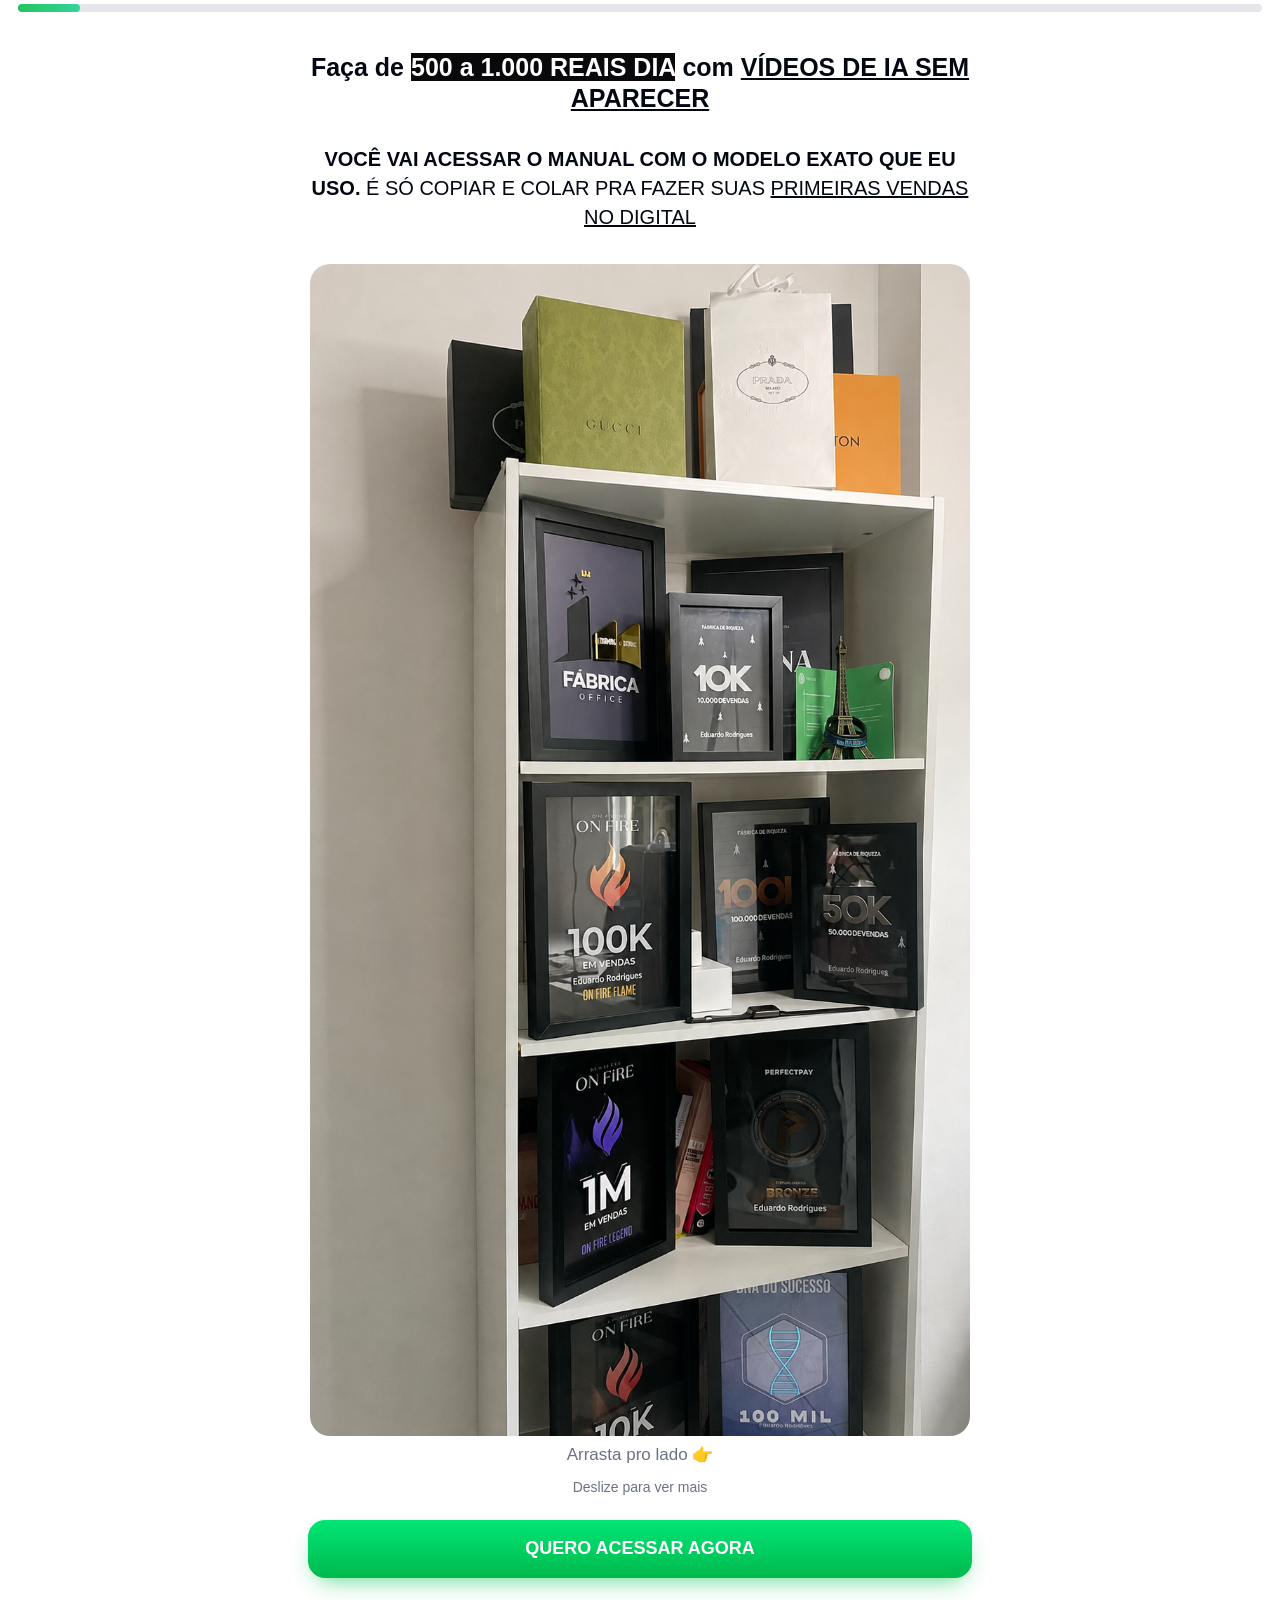
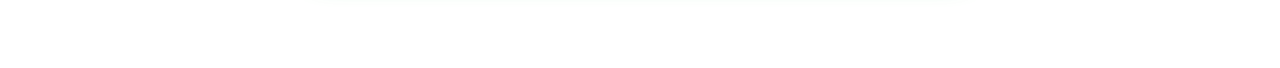
==== index.html @ 474e69fc "Corrige Meta Pixel" ====
<!doctype html>
<html lang="pt-BR">
<head>
  <meta charset="utf-8">
  <meta name="viewport" content="width=device-width,initial-scale=1,maximum-scale=1,viewport-fit=cover">
  <meta name="theme-color" content="#ffffff">
  <title>IA Influencer | Eduardo Rodrigues</title>
  <meta name="description" content="Faça de R$500 a R$1.000 por dia com vídeos de IA sem aparecer.">
  <style>@font-face{font-family:Inter;src:url("fonts/e4af272ccee01ff0-s.p.woff2") format("woff2");font-display:swap}
:root{--green:#16a34a;--dark:#09090b;--muted:#6b7280;--line:#e5e7eb;--red:#dc2626}
*{box-sizing:border-box}html{scroll-behavior:smooth}body{margin:0;background:#fff;color:#030712;font-family:Inter,Arial,sans-serif}.progress-shell{height:16px;padding:4px 18px;background:#fff;position:sticky;top:0;z-index:20}.progress-shell:before{content:"";position:absolute;left:18px;right:18px;top:4px;height:8px;border-radius:999px;background:#e5e7eb}.progress{position:relative;height:8px;border-radius:999px;background:linear-gradient(90deg,#22c55e,#34d399);transition:width .35s}.app{width:min(100%,700px);margin:auto;padding:28px 18px 90px}.step{display:flex;flex-direction:column;gap:22px;animation:enter .25s ease}@keyframes enter{from{opacity:.25;transform:translateY(7px)}to{opacity:1;transform:none}}h1,h2,h3,p{margin:0}h2{font-size:28px;line-height:1.2}h3{font-size:25px;line-height:1.25}p{font-size:20px;line-height:1.45}.ql-align-center{text-align:center}.layer-text{display:grid;gap:14px}.layer-text h2,.layer-text h3,.layer-text p{margin:8px 0}.media{display:block;max-width:100%;height:auto;margin:auto;border-radius:18px}.image-wrap{text-align:center}.carousel{display:flex;gap:14px;overflow-x:auto;scroll-snap-type:x mandatory;padding:2px 2px 12px;scrollbar-width:none}.carousel::-webkit-scrollbar{display:none}.slide{min-width:100%;scroll-snap-align:center;margin:0}.slide img{display:block;width:100%;height:auto;border-radius:20px}.slide figcaption{text-align:center;color:var(--muted);font-size:17px;margin-top:8px}.swipe{text-align:center;color:var(--muted);font-size:14px}.btn{border:0;border-radius:17px;min-height:58px;width:100%;padding:14px 18px;font-weight:800;font-size:18px;cursor:pointer;color:#fff;background:#111827;box-shadow:0 9px 22px -12px #111827;transition:transform .12s,opacity .2s}.btn:active{transform:scale(.985)}.btn-success,.btn-theme{background:linear-gradient(180deg,#00e676,#00b94d);box-shadow:0 10px 24px -10px rgba(0,200,83,.75)}.btn-danger{background:#dc2626}.btn:disabled{opacity:.45;cursor:not-allowed}.pulse{animation:pulse 1.6s infinite}@keyframes pulse{50%{transform:scale(1.025)}}.field{display:grid;gap:8px}.field label{font-size:18px;font-weight:750}.field input{height:62px;border:2px solid #d1d5db;border-radius:17px;padding:0 18px;font-size:18px;outline:0;width:100%}.field input:focus{border-color:#22c55e;box-shadow:0 0 0 4px #dcfce7}.validation{margin-top:-14px;color:#dc2626;font-size:14px;text-align:center}.options{display:grid;gap:12px}.option{width:100%;border:2px solid #e5e7eb;border-radius:17px;background:#fff;padding:17px;text-align:left;font-size:18px;line-height:1.35;cursor:pointer}.option:hover,.option:focus{border-color:#22c55e;background:#f0fdf4}.option .emoji{font-size:22px;margin-right:8px}.alert{border:1px solid #e5e7eb;border-radius:18px;padding:18px;background:#f9fafb;display:grid;gap:8px}.alert-dark{background:#111827;color:#fff;border-color:#111827}.alert-success{background:#f0fdf4;border-color:#86efac}.alert-danger{background:#fef2f2;border-color:#fecaca}.alert-warning{background:#fffbeb;border-color:#fde68a}.video-wrap video,.video-wrap iframe{display:block;width:100%!important;height:auto;aspect-ratio:9/16;border:0;border-radius:18px;background:#09090b}.price{border:2px solid #22c55e;border-radius:22px;padding:22px;text-align:center;background:#f0fdf4}.price.danger{border-color:#ef4444;background:#fef2f2}.price-title{font-size:20px}.price-value{font-size:42px;font-weight:900;margin:10px 0}.price-caption{color:var(--muted)}.metric{border:1px solid #e5e7eb;border-radius:18px;padding:18px}.metric-head{display:flex;justify-content:space-between;font-weight:750;margin-bottom:10px}.metric-track{height:12px;background:#e5e7eb;border-radius:99px;overflow:hidden}.metric-fill{height:100%;background:#22c55e;border-radius:99px}.arguments{display:grid;grid-template-columns:repeat(2,minmax(0,1fr));gap:12px}.argument{border:1px solid #e5e7eb;border-radius:18px;padding:14px;background:#fff}.argument h3{font-size:18px;margin-bottom:10px}.argument p{font-size:15px;margin:5px 0}.timer{position:sticky;top:16px;z-index:10;background:#111827;color:#fff;border-radius:16px;padding:12px;text-align:center;font-weight:750}.timer strong{display:block;font-size:28px;color:#facc15}.loading{text-align:center;padding:70px 10px}.spinner{width:58px;height:58px;border:6px solid #dcfce7;border-top-color:#22c55e;border-radius:50%;animation:spin .8s linear infinite;margin:0 auto 22px}@keyframes spin{to{transform:rotate(360deg)}}.chart{display:flex;align-items:end;justify-content:space-around;height:230px;border-left:2px solid #d1d5db;border-bottom:2px solid #d1d5db;padding:12px 10px 0;margin-bottom:25px}.bar-group{height:100%;display:flex;align-items:end;gap:5px;position:relative}.bar{width:28px;border-radius:7px 7px 0 0}.bar-label{position:absolute;bottom:-30px;left:50%;transform:translateX(-50%);white-space:nowrap;font-size:12px}.clear{height:4px}.gift-transparent{background:transparent!important}.error-box{padding:18px;border-radius:16px;background:#fef2f2;color:#991b1b;text-align:center}
@media(max-width:520px){.app{padding:24px 12px 72px}h2{font-size:24px}h3{font-size:22px}p{font-size:18px}.arguments{grid-template-columns:1fr}.btn{font-size:17px}.price-value{font-size:36px}}

/* Correções de fidelidade ao quiz-base */
.step[data-step="explicacao-detalhada"] .layer-text{text-align:center}
.step[data-step="explicacao-detalhada"] .layer-text p{margin:10px 0}
.step[data-step="expert"] .image-wrap img{width:min(95%,440px)!important;aspect-ratio:1;object-fit:cover;object-position:center 34%}
.step[data-step="validacao"] .image-wrap img,.step[data-step="prova-img"] .image-wrap img{border-radius:18px}

.chart-line{width:100%;margin:2px auto 6px}
.chart-line svg{display:block;width:100%;height:auto;overflow:visible}
.chart-line .grid-lines line{stroke:#d1d5db;stroke-width:1;stroke-dasharray:4 4}
.chart-line .axis-values text{fill:#4b5563;font-size:11px;font-weight:700}
.chart-line .chart-area{fill:url(#areaGreen)}
.chart-line .chart-path{fill:none;stroke:url(#lineProgress);stroke-width:4;stroke-linecap:round;stroke-linejoin:round;stroke-dasharray:500;stroke-dashoffset:500;animation:drawLine 1.2s ease forwards}
.chart-line .chart-point{opacity:0;animation:showPoint .25s ease forwards}
.chart-line .point-0{animation-delay:.35s}.chart-line .point-1{animation-delay:.75s}.chart-line .point-2{animation-delay:1.1s}
.chart-line text{font-family:Inter,Arial,sans-serif;font-size:11px}.chart-line .x-label{fill:#374151;font-size:12px;font-weight:800}
@keyframes drawLine{to{stroke-dashoffset:0}}@keyframes showPoint{to{opacity:1}}

.step[data-step="diagnostico"]>.alert-success:first-child{background:#16a34a;color:#030712;border-color:#16a34a;text-align:center}

.step[data-step="pv"]{display:grid;grid-template-columns:minmax(0,1fr) minmax(0,1fr);column-gap:12px;row-gap:22px}
.step[data-step="pv"]>*{grid-column:1/-1;min-width:0}
.step[data-step="pv"]>[data-layer-index="3"]{grid-column:1/-1;grid-template-columns:repeat(2,minmax(0,1fr))}
.step[data-step="pv"]>[data-layer-index="4"],.step[data-step="pv"]>[data-layer-index="6"]{grid-column:1}
.step[data-step="pv"]>[data-layer-index="5"],.step[data-step="pv"]>[data-layer-index="7"]{grid-column:2}
.step[data-step="pv"]>[data-layer-index="8"]{grid-column:1/-1;grid-template-columns:repeat(2,minmax(0,1fr))}
.step[data-step="pv"]>[data-layer-index="4"] img,.step[data-step="pv"]>[data-layer-index="5"] img{width:100%!important;aspect-ratio:1;object-fit:cover;object-position:center;border-radius:18px}
.step[data-step="pv"]>[data-layer-index="4"] img{object-position:center top}
.step[data-step="pv"] .arguments .argument{text-align:center}
.step[data-step="pv"]>[data-layer-index="3"] .argument{display:flex;align-items:center;justify-content:center;min-height:88px;padding:12px 8px}
.step[data-step="pv"]>[data-layer-index="3"] h3{font-size:17px;margin:0}
.step[data-step="pv"]>[data-layer-index="8"] .argument{padding:12px 8px}
.step[data-step="pv"]>[data-layer-index="8"] .argument p{font-size:14px}
.step[data-step="pv"] .timer{position:static;background:#fef2f2;color:#b91c1c;border:1px solid #fecaca;box-shadow:none;border-radius:14px;font-size:16px}
.step[data-step="pv"] .timer strong{display:inline;margin-left:5px;color:#b91c1c;font-size:16px}
.step[data-step="pv"] .metric{padding:12px 0;border:0;border-radius:0}
.step[data-step="pv"] .metric-fill{background:#22c55e}
.step[data-step="pv"]>[data-layer-index="6"] .metric-fill{background:#ef4444}

@media(max-width:520px){
  .step[data-step="pv"]{column-gap:10px}
  .step[data-step="pv"]>[data-layer-index="3"],.step[data-step="pv"]>[data-layer-index="8"]{grid-template-columns:repeat(2,minmax(0,1fr))}
}

/* Popup de upgrade exibido antes do checkout do plano básico. */
body.modal-open{overflow:hidden}
.upgrade-overlay{position:fixed;inset:0;z-index:1000;display:flex;align-items:center;justify-content:center;padding:18px;background:rgba(0,0,0,.58);backdrop-filter:blur(5px);animation:modalFade .18s ease-out}
.upgrade-modal{position:relative;width:min(100%,430px);max-height:calc(100dvh - 28px);overflow-y:auto;border:1px solid #e5e7eb;border-radius:20px;padding:14px 12px 13px;background:#fff;box-shadow:0 24px 70px rgba(0,0,0,.34);animation:modalUp .22s cubic-bezier(.22,.61,.36,1)}
.upgrade-close{position:absolute;right:8px;top:8px;width:27px;height:27px;border:0;border-radius:50%;background:#f3f4f6;color:#64748b;font-size:18px;line-height:1;cursor:pointer}
.upgrade-confetti{margin:0 0 3px;text-align:center;font-size:21px;line-height:1}
.upgrade-eyebrow{padding:0 28px;color:#111827;font-size:14px;font-weight:900;letter-spacing:0;text-align:center}.upgrade-eyebrow strong{color:#ca8a04}
.upgrade-modal h2{margin:4px auto 11px;max-width:390px;color:#374151;font-size:12px;line-height:1.25;text-align:center;font-weight:650;letter-spacing:0}.upgrade-modal h2 mark{padding:1px 4px;border-radius:3px;background:#fde68a;color:#92400e;font-weight:900}
.upgrade-offer{margin:0 0 12px;border:2px solid #22c55e;border-radius:12px;padding:9px 10px 8px;text-align:center;background:#fff}.upgrade-offer-badge{display:inline-block;margin:-1px 0 4px;padding:3px 10px;border-radius:999px;background:#22c55e;color:#fff;font-size:8px;font-weight:900;letter-spacing:.03em}.upgrade-offer-old{display:block;color:#6b7280;font-size:10px;text-decoration:line-through;text-decoration-thickness:1.5px}.upgrade-offer-price{display:block;margin-top:-1px;color:#00b94d;font-size:26px;font-weight:950;line-height:1.05}.upgrade-offer-caption{display:block;margin-top:3px;color:#6b7280;font-size:9px}
.upgrade-compare-title{margin:0 0 8px;color:#6b7280;font-size:8px;font-weight:900;letter-spacing:.08em;text-align:center}.upgrade-comparison{display:grid;grid-template-columns:1fr 1fr;gap:8px;margin-bottom:11px}.upgrade-plan{position:relative;border:1px solid #e5e7eb;border-radius:11px;padding:11px 8px 8px;background:#fafafa}.upgrade-plan.pro{border:2px solid #22c55e;background:#f0fdf4}.upgrade-plan-badge{position:absolute;left:50%;top:-8px;transform:translateX(-50%);width:max-content;padding:3px 8px;border-radius:999px;background:#16a34a;color:#fff;font-size:7px;font-weight:900}.upgrade-plan h3{margin:0 0 2px;font-size:10px;text-align:center}.upgrade-plan.pro h3{color:#16a34a}.upgrade-plan-price{margin:0 0 6px;color:#4b5563;font-size:10px;font-weight:800;text-align:center}.upgrade-plan.pro .upgrade-plan-price{color:#16a34a}.upgrade-plan ul{display:grid;gap:4px;margin:0;padding:0;list-style:none}.upgrade-plan li{display:flex;align-items:flex-start;gap:4px;color:#374151;font-size:8.5px;line-height:1.2}.upgrade-plan li span{flex:0 0 auto;font-weight:950}.upgrade-plan.basic li span{color:#dc2626}.upgrade-plan.pro li span{color:#16a34a}.upgrade-plan.basic li.muted{color:#9ca3af;text-decoration:line-through}
.upgrade-accept{width:100%;min-height:44px;margin-top:0;border:0;border-radius:9px;padding:10px;background:linear-gradient(180deg,#00df67,#00b94d);color:#fff;font-size:11px;font-weight:950;box-shadow:0 7px 16px rgba(0,185,77,.25);cursor:pointer;animation:pulse 1.6s infinite}.upgrade-caption{margin:5px 0 2px;color:#6b7280;font-size:8px;text-align:center}.upgrade-decline{display:block;margin:auto;border:0;background:transparent;color:#6b7280;font-size:9px;text-decoration:underline;text-underline-offset:2px;cursor:pointer}
@keyframes modalFade{from{opacity:0}to{opacity:1}}@keyframes modalUp{from{opacity:.4;transform:translateY(20px) scale(.99)}to{opacity:1;transform:none}}@media(max-width:460px){.upgrade-overlay{padding:12px}.upgrade-modal{width:min(100%,360px);padding:12px 10px}.upgrade-eyebrow{font-size:13px}.upgrade-offer-price{font-size:24px}.upgrade-plan li{font-size:8px}.upgrade-accept{font-size:10px}}
</style>
</head>
<body>
  <div class="progress-shell" aria-hidden="true"><div id="progress" class="progress"></div></div>
  <main id="app" class="app" aria-live="polite"></main>
  <script>window.QUIZ_DATA={"slug":"quiz-eduardo-rodrigues","steps":[{"id":"capa","name":"CAPA","layers":[{"kind":"text","html":"<h3 class=\"ql-align-center\"><strong>Faça de </strong><strong style=\"background-color:#09090b;color:#ffffff\">500 a 1.000 REAIS DIA</strong><strong> com <u>VÍDEOS DE IA SEM APARECER</u></strong></h3><p class=\"ql-align-center\"><strong>VOCÊ VAI ACESSAR O MANUAL COM O MODELO EXATO QUE EU USO.</strong> É SÓ COPIAR E COLAR PRA FAZER SUAS <u>PRIMEIRAS VENDAS NO DIGITAL</u></p>"},{"kind":"carousel","items":[{"src":"assets/carrossel-01.png","caption":"Arrasta pro lado 👉️"},{"src":"assets/carrossel-02.png","caption":"Arrasta pro lado 👉️"},{"src":"assets/carrossel-03.png","caption":"Arrasta pro lado 👉️"}]},{"kind":"button","label":"QUERO ACESSAR AGORA","style":"success","pulse":true,"destination":"next"}]},{"id":"captacao","name":"CAPTACAO","layers":[{"kind":"text","html":"<h3 class=\"ql-align-center\"><strong style=\"background-color:#facc15;color:#09090b\">MAS ANTES QUERO TE DAR UM PRESENTE! </strong>🎁</h3>"},{"kind":"text","html":"<p class=\"ql-align-center\"><strong>Se você quer receber o </strong><strong style=\"background-color:#facc15;color:#09090b\">PRESENTE SECRETO</strong><strong> no seu whatsapp, preencha os dados abaixo.</strong></p>"},{"kind":"text","html":"<p class=\"ql-align-center\"><strong style=\"color:#16a34a\">Preencha seu nome e um WhatsApp válido para resgatar o presente e continuar</strong></p>"},{"kind":"field","fieldKey":"name","fieldType":"name","title":"Seu nome","placeholder":"Digite seu nome","required":true},{"kind":"field","fieldKey":"whatsapp","fieldType":"phone","title":"Seu Whatsapp : (Exemplo : (DDD)99999-9999)","placeholder":"Seu número do WhatsApp","required":true},{"kind":"button","label":"RESGATAR PRESENTE","style":"success","pulse":true,"destination":"next"},{"kind":"image","src":"assets/presente-original.gif","widthPct":60,"align":"center","alt":"Presente","ratio":1}]},{"id":"p1","name":"PERGUNTA 1","layers":[{"kind":"text","html":"<h3 class=\"ql-align-center\"><strong>Você já ganhou dinheiro no digital?</strong></h3>"},{"kind":"options","columns":1,"stackText":true,"options":[{"id":"a","emoji":"💰","label":"Sim, já tive alguns resultados"},{"id":"b","emoji":"😓","label":"Já tentei, mas nunca consegui vender"},{"id":"c","emoji":"🆕","label":"Nunca tentei"},{"id":"d","emoji":"📚","label":"Já comprei cursos, mas nunca coloquei em prática"}]}]},{"id":"prova-natacha","name":"PROVA SOCIAL","layers":[{"kind":"text","html":"<p>💬 O modelo de vídeo com IA que você vai <strong>COPIAR E COLAR</strong> é o mesmo que eu uso todos os dias para <strong>FATURAR NO DIGITAL</strong>.</p><p>Ele já ajudou pessoas comuns a buscar a primeira venda sem precisar aparecer.</p><p>📲 Veja abaixo vendas reais acontecendo com uma estrutura simples e replicável.</p>"},{"kind":"image","src":"assets/prova-natacha.jpg","widthPct":95,"align":"center","alt":"Depoimento de Natacha sobre sua primeira venda","ratio":0.4609375},{"kind":"button","label":"Continuar","style":"theme","pulse":true,"destination":"next"}]},{"id":"p2","name":"PERGUNTA 2","layers":[{"kind":"text","html":"<h3 class=\"ql-align-center\"><strong>Quanto tempo por dia você teria para aplicar um modelo simples com vídeos de IA?</strong></h3><p class=\"ql-align-center\">Não existe resposta certa ou errada. Essa pergunta é só pra personalizar sua experiência.</p>"},{"kind":"options","columns":1,"stackText":true,"options":[{"id":"a","emoji":"⏱️","label":"Menos de 30 minutos"},{"id":"b","emoji":"🕒","label":"De 30 a 60 minutos"},{"id":"c","emoji":"📅","label":"Tenho tempo, só preciso de algo que funcione"},{"id":"d","emoji":"🤔","label":"Depende, mas se for simples eu dou um jeito"}]}]},{"id":"pon","name":"PON","layers":[{"kind":"text","html":"<h2 class=\"ql-align-center\">Você não precisa de horas livres nem de experiência.</h2><p class=\"ql-align-center\">O modelo foi pensado para caber na sua rotina, usando vídeos simples de IA, fáceis de replicar.</p><p class=\"ql-align-center\"><strong>Abaixo estão alguns exemplos reais de vídeos criados com esse método, sem aparecer.</strong></p>"},{"kind":"video","embed":"<video controls playsinline preload=\"metadata\" aria-label=\"Exemplo de vídeo com IA 1\" style=\"display:block;width:100%;height:auto;aspect-ratio:9/16;object-fit:cover;border-radius:16px;background:#09090b\"><source src=\"https://6a7ebb2d83eeeec977fc3d18--brontes.netlify.app/videos/vsl-01.mp4\" type=\"video/mp4\">Seu navegador não consegue reproduzir este vídeo.</video>","ratio":0.5625},{"kind":"video","embed":"<video controls playsinline preload=\"metadata\" aria-label=\"Exemplo de vídeo com IA 2\" style=\"display:block;width:100%;height:auto;aspect-ratio:9/16;object-fit:cover;border-radius:16px;background:#09090b\"><source src=\"assets/vsl-run.mp4\" type=\"video/mp4\">Seu navegador não consegue reproduzir este vídeo.</video>","ratio":0.5625},{"kind":"video","embed":"<video controls playsinline preload=\"metadata\" aria-label=\"Exemplo de vídeo com IA 3\" style=\"display:block;width:100%;height:auto;aspect-ratio:9/16;object-fit:cover;border-radius:16px;background:#09090b\"><source src=\"https://6a7ebb2d83eeeec977fc3d18--brontes.netlify.app/videos/vsl-03.mp4\" type=\"video/mp4\">Seu navegador não consegue reproduzir este vídeo.</video>","ratio":0.5625},{"kind":"button","label":"QUERO APRENDER ISSO","style":"theme","pulse":true,"destination":"next"}]},{"id":"p3","name":"PERGUNTA 3","layers":[{"kind":"text","html":"<h3 class=\"ql-align-center\"><strong>Você sabe usar IA pra ganhar dinheiro?</strong></h3>"},{"kind":"options","columns":1,"stackText":true,"options":[{"id":"a","emoji":"🆕","label":"Não sei nada, mas quero aprender o que funciona"},{"id":"b","emoji":"🛠️","label":"Já usei algumas ferramentas, mas nunca ganhei dinheiro com isso"},{"id":"c","emoji":"🤷","label":"Tenho alguma noção, mas não sei aplicar de verdade"},{"id":"d","emoji":"💰","label":"Sim, já uso IA pra gerar renda"}]}]},{"id":"expert","name":"EXPERT","layers":[{"kind":"image","src":"assets/eduardo-expert.jpg","widthPct":95,"align":"center","alt":"Eduardo Rodrigues, dono do Brontes Studio","ratio":0.5716145833},{"kind":"text","html":"<h3 class=\"ql-align-center\"><strong>Quem vai te guiar</strong></h3><p>Eduardo Rodrigues começou como ajudante de pedreiro, vivendo uma rotina pesada e com poucas perspectivas de mudança.</p><p>Em vez de aceitar que aquele seria o limite da sua história, decidiu aprender vendas, marketing e Inteligência Artificial e aplicou cada etapa no próprio negócio.</p><p>Em apenas nove meses, saiu do canteiro de obras para construir uma operação com mais de <strong>7 dígitos em vendas mensais</strong>.</p><p>Hoje, Eduardo é dono do <strong>Brontes Studio</strong> e transforma o que aprendeu em métodos simples para quem quer vender no digital sem depender de exposição ou de estruturas complicadas.</p><p>Se você sente que está começando de baixo, essa trajetória prova que o ponto de partida não define onde você pode chegar.</p><h3 class=\"ql-align-center\"><strong>Eduardo Rodrigues,</strong></h3><h3 class=\"ql-align-center\"><strong>Dono do Brontes Studio e criador do Manual da I.A. Influencer</strong></h3>"},{"kind":"button","label":"Continuar","style":"theme","pulse":true,"destination":"next"}]},{"id":"p4","name":"PERGUNTA 4","layers":[{"kind":"text","html":"<h3 class=\"ql-align-center\"><strong>Você se sente pronto(a) pra aplicar um modelo simples de vídeo com inteligência artificial e começar a ganhar com isso ainda essa semana?</strong></h3><p class=\"ql-align-center\">(é só copiar e colar o que eu já uso)</p>"},{"kind":"options","columns":1,"stackText":true,"options":[{"id":"a","emoji":"🚀","label":"Sim! Tô pronto(a) pra aplicar e ganhar com isso"},{"id":"b","emoji":"🧠","label":"Ainda tô entendendo… mas tô gostando da ideia"}]}]},{"id":"explicacao","name":"EXPLICACAO","layers":[{"kind":"text","html":"<h3 class=\"ql-align-center\"><strong>Como você vai ganhar dinheiro com vídeos de Inteligência Artificial</strong></h3><p>📹 Você vai aprender a aplicar o mesmo modelo de vídeo com inteligência artificial que eu uso todos os dias pra gerar vendas no automático, sem precisar aparecer.</p><p>💡 É simples: você copia o que já está funcionando, cria vídeos realistas com IA (mesmo sem experiência ou edição) e publica em canais que já geram vendas todos os dias.</p><p>🛍️ E não precisa se preocupar com o que vender. Eu vou te mostrar como encontrar os produtos certos, já testados e validados, mesmo que você esteja começando do zero.</p><p>🚀 Esse modelo serve pra vender qualquer tipo de produto. Pode ser físico, digital, como afiliado, produtor ou outras estratégias. O importante é que os vídeos com inteligência artificial fazem o trabalho por você, chamam atenção, geram desejo e vendem.</p><p class=\"ql-align-center\"><strong>✅ Tudo é feito pra ser simples, direto e prático. Você só precisa seguir o passo a passo, copiar e colar.</strong></p>"},{"kind":"button","label":"Continuar","style":"theme","pulse":true,"destination":"next"}]},{"id":"p5","name":"PERGUNTA 5","layers":[{"kind":"text","html":"<h3 class=\"ql-align-center\"><strong>O que você achou da ideia de usar vídeos com inteligência artificial pra vender no automático, sem aparecer?</strong></h3>"},{"kind":"options","columns":1,"stackText":true,"options":[{"id":"a","emoji":"💡","label":"Nunca tinha pensado nisso, mas achei incrível"},{"id":"b","emoji":"👀","label":"Já vi algo parecido, mas nunca testei"},{"id":"c","emoji":"👍","label":"Curti a ideia, parece simples de aplicar"},{"id":"d","emoji":"🤔","label":"Ainda tenho dúvidas, mas tô achando interessante"}]}]},{"id":"explicacao-detalhada","name":"EXPLICACAO DETALHADA","layers":[{"kind":"text","html":"<h3 class=\"ql-align-center\">Por que vídeos com Inteligência Artificial funcionam melhor?</h3><p class=\"ql-align-center\">Você pode até tentar outros caminhos no digital…</p><p class=\"ql-align-center\">mas se busca um método simples, prático e que funcione de verdade, vídeos com Inteligência Artificial resolvem problemas que travam a maioria das pessoas.</p><p>Veja os principais:</p><p><strong style=\"color:#dc2626\"><s>🎭 Ter que aparecer o tempo todo</s></strong></p><p>Muita gente trava só de pensar em gravar vídeo, mostrar o rosto ou manter constância no Instagram.</p><p>Com vídeos de IA, você elimina essa pressão. A presença acontece sem exposição, sem câmera e sem depender da sua disposição diária.</p><p><strong style=\"color:#dc2626\"><s>🎨 Falta de criatividade para criar anúncios</s></strong></p><p>Um dos maiores bloqueios é não saber o que postar ou como montar um criativo que venda.</p><p>Aqui você usa modelos prontos de vídeos com IA, já pensados para chamar atenção e converter, sem precisar \"ter ideias\".</p><p><strong style=\"color:#dc2626\"><s>⏱️ Perder tempo criando conteúdo que não vende</s></strong></p><p>A maioria passa horas criando conteúdo genérico e não vê resultado.</p><p>O método foca em vídeos rápidos, objetivos e visuais, feitos para vender e não para encher o feed.</p><p><strong style=\"color:#dc2626\"><s>📉 Gastar dinheiro em tráfego sem retorno</s></strong></p><p>Rodar anúncios sem um criativo forte é queimar orçamento.</p><p>Com vídeos de IA estruturados para conversão, você consegue validar campanhas mesmo com pouco investimento.</p>"},{"kind":"button","label":"Continuar","style":"success","pulse":true,"destination":"next"}]},{"id":"validacao","name":"VALIDACAO DO METODO","layers":[{"kind":"text","html":"<h3 class=\"ql-align-center\">🎯 Pra começar a faturar com vídeos de Inteligência Artificial, você só precisa de 3 coisas:</h3><p><strong>1 – Vídeo com Inteligência Artificial que chama atenção</strong></p><p>Você aprende a criar vídeos realistas e profissionais sem aparecer, em poucos minutos, mesmo sem experiência. O vídeo faz o trabalho por você.</p><p><strong>2 – Algo pra vender (e eu te ajudo nisso)</strong></p><p>Você pode vender qualquer coisa: produto físico, digital, como afiliado, produtor ou até serviço. O que importa é que o vídeo com IA vai atrair e convencer as pessoas a comprar.</p><p><strong>3 – Roteiro prático com copy que vende</strong></p><p>Você só copia e cola o modelo que já uso nos meus próprios vídeos. A IA transforma esse texto em um criativo vendedor. Simples e direto.</p><p>📌 É exatamente com isso que pessoas comuns estão fazendo suas primeiras vendas em menos de 7 dias, sem aparecer, sem gravar e sem complicação.</p>"},{"kind":"button","label":"É ISSO QUE EU QUERO 🚀","style":"success","pulse":true,"destination":"next"},{"kind":"image","src":"assets/resultado-marcos.jpg","widthPct":95,"align":"center","alt":"Resultado de Marcos com apoio de Eduardo e Ana","ratio":0.5605}]},{"id":"prova-img","name":"PROVA SOCIAL IMG","layers":[{"kind":"text","html":"<h3 class=\"ql-align-center\">🧠 Você pode estar pensando...</h3><p><strong>\"Será que isso funciona mesmo ou é só mais uma promessa da internet?\"</strong></p><p>E eu entendo essa dúvida. O que você precisa saber é:</p><p><strong>Eu vivo do que ensino e é exatamente com esse modelo de vídeos com inteligência artificial que faço de R$500 a R$1.000 por dia.</strong></p><p>Dá só uma olhada no resultado de apenas <strong>1 dia</strong>, usando o mesmo modelo que você está prestes a copiar:</p>"},{"kind":"image","src":"assets/prova-vendas-eduardo.jpg","widthPct":95,"align":"center","alt":"Resultado real de vendas de Eduardo","ratio":0.5996},{"kind":"image","src":"assets/resultado-utmify.jpg","widthPct":95,"align":"center","alt":"Painel UTMify com faturamento","ratio":0.5709},{"kind":"alert","style":"light","html":"<p class=\"ql-align-center\">💡 E o melhor: <strong>sem gravar, sem editar, sem aparecer.</strong></p><p class=\"ql-align-center\">Só criando vídeos com inteligência artificial e usando a estrutura certa.</p>"},{"kind":"button","label":"Continuar","style":"success","pulse":true,"destination":"next"}]},{"id":"prova-videos","name":"PROVA SOCIAL VIDEOS","layers":[{"kind":"text","html":"<p class=\"ql-align-center\"><strong>Se liga nesses depoimentos…</strong></p><p class=\"ql-align-center\">Com o manual pronto e o modelo de vídeo com inteligência artificial na sua mão, vai ser quase impossível você não me mandar um print de venda <strong>ainda essa semana</strong>.</p>"},{"kind":"text","html":"<h3 class=\"ql-align-center\"><span style=\"color:#16a34a\">R$1.291,45 em 24h, </span><strong style=\"color:#16a34a\">sem aparecer e sem inventar moda</strong><span style=\"color:#16a34a\">.</span></h3>"},{"kind":"video","embed":"<video controls playsinline preload=\"metadata\" aria-label=\"Depoimento de aluno 1\" style=\"display:block;width:100%;height:auto;aspect-ratio:9/16;object-fit:cover;border-radius:16px;background:#09090b\"><source src=\"https://6a7ebb2d83eeeec977fc3d18--brontes.netlify.app/videos/depoimento-01.mp4\" type=\"video/mp4\">Seu navegador não consegue reproduzir este vídeo.</video>","ratio":0.5625},{"kind":"text","html":"<h3 class=\"ql-align-center\"><strong style=\"color:#16a34a\">Em 1 dia: 7 vendas. +R$500.</strong></h3>"},{"kind":"video","embed":"<video controls playsinline preload=\"metadata\" aria-label=\"Depoimento de aluno 2\" style=\"display:block;width:100%;height:auto;aspect-ratio:9/16;object-fit:cover;border-radius:16px;background:#09090b\"><source src=\"https://6a7ebb2d83eeeec977fc3d18--brontes.netlify.app/videos/depoimento-02.mp4\" type=\"video/mp4\">Seu navegador não consegue reproduzir este vídeo.</video>","ratio":0.5625},{"kind":"text","html":"<h3 class=\"ql-align-center\"><span style=\"color:#16a34a\">Depois que entendeu como o jogo funciona, um aluno meu bateu </span><strong style=\"color:#16a34a\">R$10.000 em um MÊS</strong><span style=\"color:#16a34a\">.</span></h3>"},{"kind":"video","embed":"<video controls playsinline preload=\"metadata\" aria-label=\"Depoimento de aluno 3\" style=\"display:block;width:100%;height:auto;aspect-ratio:9/16;object-fit:cover;border-radius:16px;background:#09090b\"><source src=\"https://6a7ebb2d83eeeec977fc3d18--brontes.netlify.app/videos/depoimento-03.mp4\" type=\"video/mp4\">Seu navegador não consegue reproduzir este vídeo.</video>","ratio":0.5625},{"kind":"text","html":"<p class=\"ql-align-center\"><strong>Clique no botão abaixo, seu acesso será liberado 👇</strong></p>"},{"kind":"button","label":"Continuar","style":"success","pulse":true,"destination":"next"}]},{"id":"acordo","name":"ACORDO EMOCIONAL","layers":[{"kind":"text","html":"<h2>Ninguém nunca te deu isso de mão beijada…</h2><p>Mas eu vou te entregar <strong>pronto pra copiar, colar e vender com IA.</strong></p><p>Você vai receber:</p><p>✅ Manual com o exato modelo de vídeo com inteligência artificial que uso todos os dias pra faturar no digital</p><p>✅ Estrutura validada pra transformar vídeo em venda sem aparecer</p><p>✅ Ferramentas gratuitas e ilimitadas pra criar vídeos ultra realistas</p><p>✅ Seu próprio clone digital, pronto pra gravar pra você</p><p>✅ Estratégia pronta pra você fazer sua primeira venda em até 7 dias</p><p>E o melhor: <strong>sem precisar ter produto, aparecer ou saber vender.</strong></p><p class=\"ql-align-center\">É só seguir o passo a passo, apertar play e deixar a IA trabalhar pra você.</p>"},{"kind":"alert","style":"warning","html":"<p class=\"ql-align-center\"><strong><u>Mas aqui vai uma condição...</u></strong></p><p class=\"ql-align-center\">Se eu estou me comprometendo a te entregar tudo isso de mão beijada...</p><p class=\"ql-align-center\"><strong>Você se compromete a aplicar hoje?</strong></p>"},{"kind":"text","html":"<p class=\"ql-align-center\"><strong>Me responde com sinceridade: você faria esse acordo?</strong></p>"},{"kind":"options","columns":1,"stackText":true,"options":[{"id":"a","emoji":"✅","label":"Sim! Um acordo muito bom!"},{"id":"b","emoji":"🚀","label":"Lógico! Preciso disso agora"}]}]},{"id":"loading","name":"CARREGANDO","layers":[{"kind":"loading","title":"Carregando...","description":"Gerando seu manual com o modelo de vídeo em IA pronto para copiar e começar a vender ainda hoje","durationMs":2500}]},{"id":"diagnostico","name":"DIAGNOSTICO","layers":[{"kind":"alert","style":"success","contrast":true,"html":"<h3 class=\"ql-align-center\">🟢 <strong>Seu Manual da IA Influencer está pronto!</strong></h3>"},{"kind":"text","html":"<p class=\"ql-align-center\"><strong>Veja o caminho que você pode seguir a partir de hoje:</strong></p>"},{"kind":"chart","widthPct":100,"xAxis":["HOJE","7 DIAS","30 DIAS"],"datasets":[{"label":"Você","color":"#22c55e","gradient":true,"points":[{"label":"Hoje","value":5,"tooltip":"Hoje · R$ 0","featured":true},{"label":"7 dias","value":35,"tooltip":"R$ 1.000","featured":true},{"label":"30 dias","value":95,"tooltip":"R$ 5.000","featured":true}]},{"label":"Média","color":"#71717a","points":[{"label":"Hoje","value":5},{"label":"Concorrente","value":50,"tooltip":"Concorrente"},{"label":"—","value":70}]}]},{"kind":"alert","style":"warning","html":"<p class=\"ql-align-center\"><strong>Você só precisa copiar, colar e ativar o mesmo modelo que já me gera de R$500 a R$1000 por dia, sem aparecer, sem criar conteúdo e sem gastar rios com tráfego.</strong></p>"},{"kind":"text","html":"<h3 class=\"ql-align-center\">E por que isso funciona até pra quem nunca vendeu nada:</h3>"},{"kind":"clear"},{"kind":"text","html":"<h3 class=\"ql-align-center\"><strong>✅ Tudo no automático.</strong></h3><p class=\"ql-align-center\">Você segue o passo a passo e deixa a Inteligência Artificial trabalhar por você</p>"},{"kind":"clear"},{"kind":"text","html":"<h3 class=\"ql-align-center\"><strong>🧠 Estratégia validada.</strong></h3><p class=\"ql-align-center\">Já me gera resultados diários e também funciona pra quem aplicou exatamente como ensino</p>"},{"kind":"clear"},{"kind":"text","html":"<h3 class=\"ql-align-center\"><strong>🎯 Resultados reais.</strong></h3><p class=\"ql-align-center\">Mesmo sem experiência, sem aparecer e sem investir pesado</p>"},{"kind":"clear"},{"kind":"alert","style":"warning","html":"<p class=\"ql-align-center\"><strong>🚫 Nada de enrolação, fórmulas mágicas ou truques escondidos</strong></p>"},{"kind":"clear"},{"kind":"text","html":"<h3 class=\"ql-align-center\"><strong>📎 É só copiar, colar e publicar.</strong></h3><p class=\"ql-align-center\">Mesmo que você não entenda nada de IA, copy ou tráfego</p>"},{"kind":"clear"},{"kind":"text","html":"<p class=\"ql-align-center\"><strong>⚡ Feito pra quem quer <u>praticidade</u>, <u>agilidade</u> e <u>resultado</u> </strong><strong style=\"background-color:#facc15\">sem complicação</strong></p>"},{"kind":"text","html":"<p class=\"ql-align-center\"><u>Você está a poucos cliques de colocar sua renda pra trabalhar com vídeos de Inteligência Artificial.</u></p>"},{"kind":"button","label":"QUERO COMEÇAR AGORA","style":"success","pulse":true,"destination":"next"}]},{"id":"garantia","name":"GARANTIA","layers":[{"kind":"metric","icon":"heart","label":"Nível de Comprometimento","percent":100,"color":"theme"},{"kind":"text","html":"<h3 class=\"ql-align-center\"><strong style=\"color:#16a34a\">Faça sua PRIMEIRA VENDA nos próximos <u>7 DIAS</u> ou eu devolvo seu dinheiro.</strong></h3><p>Você só precisa <strong>copiar e colar</strong> exatamente o modelo que eu uso todos os dias.</p><p>Se aplicar tudo certinho e mesmo assim <u>não vender nada,</u> <strong style=\"color:#16a34a\">eu te devolvo cada centavo.</strong></p>"},{"kind":"button","label":"QUERO GARANTIR AGORA","style":"success","pulse":"strong","destination":"next"}]},{"id":"pv","name":"PV","layers":[{"kind":"timer","label":"Oferta Expira nos Próximos:","seconds":600,"style":"danger"},{"kind":"text","html":"<h3 class=\"ql-align-center\"><strong>Copie e Cole o Modelo de Vídeos com IA que Eu Utilizo para Fazer de R$500 a R$1.000 </strong><strong style=\"color:#ffffff;background-color:#09090b\">TODOS OS DIAS</strong></h3>"},{"kind":"text","html":"<p class=\"ql-align-center\">Faça sua primeira <strong style=\"color:#16a34a\">VENDA</strong> nos próximos <strong><u>7 DIAS</u></strong> ou eu devolvo seu dinheiro</p>"},{"kind":"arguments","columns":2,"items":[{"title":"Sem Manual da IA Influencer"},{"title":"Com Manual da IA Influencer"}]},{"kind":"image","src":"assets/antes.jpg","widthPct":100,"align":"center","alt":"Eduardo antes","ratio":1},{"kind":"image","src":"assets/eduardo-expert.jpg","widthPct":100,"align":"center","alt":"Eduardo depois","ratio":1},{"kind":"metric","icon":"money","label":"Antes","percent":10,"color":"red"},{"kind":"metric","icon":"money","label":"Depois","percent":100,"color":"theme"},{"kind":"arguments","columns":2,"items":[{"title":"😩 Antes","text":"<p style=\"color:#dc2626\"><strong>😩 Vida travada</strong></p><p style=\"color:#dc2626\"><strong>⏰ Tempo escasso</strong></p><p style=\"color:#dc2626\"><strong>🧱 Esforço inútil</strong></p><p style=\"color:#dc2626\"><strong>🕹️ Falta de controle</strong></p><p style=\"color:#dc2626\"><strong>🚫 Sem liberdade</strong></p><p style=\"color:#dc2626\"><strong>😴 Cansaço constante</strong></p><p style=\"color:#dc2626\"><strong>😨 Medo diário</strong></p><p style=\"color:#dc2626\"><strong>🛑 Estagnação total</strong></p><p style=\"color:#dc2626\"><strong>👀 Inveja silenciosa</strong></p><p style=\"color:#dc2626\"><strong>🔁 Rotina pesada</strong></p><p style=\"color:#dc2626\"><strong>💸 Falta de dinheiro</strong></p><p style=\"color:#dc2626\"><strong>🙅 Zero autonomia</strong></p><p style=\"color:#dc2626\"><strong>❓ Sem direção</strong></p><p style=\"color:#dc2626\"><strong>🧠 Crença limitante</strong></p>"},{"title":"🚀 Depois","text":"<p style=\"color:#16a34a\"><strong>🚀 Liberdade real</strong></p><p style=\"color:#16a34a\"><strong>🕒 Tempo livre</strong></p><p style=\"color:#16a34a\"><strong>💰 Ganhos diários</strong></p><p style=\"color:#16a34a\"><strong>🗽 Autonomia total</strong></p><p style=\"color:#16a34a\"><strong>🧭 Decisões próprias</strong></p><p style=\"color:#16a34a\"><strong>🤖 Renda automática</strong></p><p style=\"color:#16a34a\"><strong>😌 Tranquilidade financeira</strong></p><p style=\"color:#16a34a\"><strong>📘 Método certo</strong></p><p style=\"color:#16a34a\"><strong>🔥 Orgulho pessoal</strong></p><p style=\"color:#16a34a\"><strong>🌟 Inspiração verdadeira</strong></p><p style=\"color:#16a34a\"><strong>✈️ Viagens possíveis</strong></p><p style=\"color:#16a34a\"><strong>⚖️ Equilíbrio diário</strong></p><p style=\"color:#16a34a\"><strong>📈 Crescimento constante</strong></p><p style=\"color:#16a34a\"><strong>✅ Primeira venda</strong></p><p style=\"color:#16a34a\"><strong>🌅 Vida nova</strong></p>"}]},{"kind":"clear"},{"kind":"text","html":"<h3 class=\"ql-align-center\"><strong>No tempo de um episódio de uma </strong><strong style=\"color:#dc2626\">série</strong><strong>, você pode…</strong></h3>"},{"kind":"alert","style":"success","html":"<p><strong style=\"background-color:#09090b;color:#ffffff\">Copiar e colar o meu modelo</strong> que me faz de <strong style=\"color:#ffffff;background-color:#09090b\">R$500 a R$1000 por dia</strong> com vídeos de IA.</p><p><br></p><p>Começar <strong style=\"color:#ffffff;background-color:#09090b\">sem aparecer</strong>, <strong style=\"color:#ffffff;background-color:#09090b\">sem estoque</strong> e <strong style=\"color:#ffffff;background-color:#09090b\">sem criar conteúdo</strong></p><p><br></p><p>Ter acesso imediato ao <strong style=\"color:#ffffff;background-color:#09090b\">manual completo</strong>, com tudo pronto para aplicar mesmo se você nunca vendeu no digital</p><p><br></p><p>Sentir <strong style=\"color:#ffffff;background-color:#09090b\">o gostinho da sua primeira venda</strong> online — com o celular na mão e sem complicações.</p>"},{"kind":"text","html":"<h3 class=\"ql-align-center\"><strong style=\"color:#16a34a\">Escolha até onde você quer levar sua IA Influencer:</strong></h3>"},{"kind":"alert","style":"warning","contrast":true,"html":"<p><strong>IA INFLUENCER — R$9,90</strong></p><p>Aprenda de verdade a construir uma personagem, definir identidade e produzir os primeiros vídeos com Inteligência Artificial.</p><p><br></p><p><strong>IA INFLUENCER PRO — R$19,90</strong></p><p>Construa a personagem, produza conteúdo e transforme a influencer em um ativo comercial — do zero à monetização.</p>"},{"kind":"alert","style":"light","html":"<h3 class=\"ql-align-center\"><strong>Quer ganhar velocidade depois?</strong></h3><p>Você também poderá adicionar separadamente os materiais que fazem o trabalho repetitivo por você:</p><p>⚡ 120 IAvatares prontos para adaptar</p><p>⚡ Biblioteca de 60 estruturas e criativos</p><p>⚡ Esteira + calendário de conteúdo por 30 dias</p><p><small>Os order bumps são opcionais e não estão incluídos nos planos abaixo.</small></p>"},{"kind":"clear"},{"kind":"text","html":"<p class=\"ql-align-center\"><strong style=\"color:#ffffff;background-color:#09090b\">ESCOLHA SEU PLANO:</strong></p>"},{"kind":"price","style":"success","titleHtml":"<p><strong>IA INFLUENCER </strong><strong style=\"color:#facc15;background-color:#16a34a\">PRO</strong></p><p><strong>⭐ RECOMENDADO</strong></p>","before":"Pagamento único","value":"R$ 19,90","after":"acesso imediato","destinationUrl":"https://pay.hotmart.com/U107180059P?checkoutMode=10","checkoutRole":"pro"},{"kind":"alert","style":"light","html":"<p><strong>✅ Tudo do Manual IA Influencer</strong></p><p><strong>✅ Método Pinterest para criar personagens originais</strong></p><p><strong>✅ Personalidade, voz, estilo e universo completos</strong></p><p><strong>✅ Rotina da personagem para Stories e Reels</strong></p><p><strong>✅ Consistência visual, sonora e continuidade entre takes</strong></p><p><strong>✅ Vídeos virais, copywriting e conteúdo multiplataforma</strong></p><p><strong>✅ Monetização orgânica e com tráfego pago</strong></p><p><strong>✅ Afiliados, infoprodutos, dropshipping e TikTok Shop</strong></p><p><strong>✅ ChatGPT, Flow, Omni Flash e stack de ferramentas</strong></p><p><strong>✅ Sistema completo: personagem → conteúdo → oferta → monetização</strong></p>"},{"kind":"button","label":"QUERO O IA INFLUENCER PRO","style":"theme","pulse":true,"destination":{"url":"https://pay.hotmart.com/U107180059P?checkoutMode=10"},"checkoutRole":"pro"},{"kind":"clear"},{"kind":"price","style":"danger","titleHtml":"<p><strong style=\"color:#dc2626\">IA INFLUENCER — BÁSICO</strong></p>","before":"Pagamento único","value":"R$ 9,90","after":"acesso imediato","destinationUrl":"https://pay.hotmart.com/T107178486A?checkoutMode=10","checkoutRole":"basico"},{"kind":"alert","style":"light","html":"<p><strong>✅ Manual IA Influencer</strong></p><p><strong>✅ Construção visual da personagem</strong></p><p><strong>✅ Identidade, voz e presença</strong></p><p><strong>✅ Prompts e formatos essenciais</strong></p><p><strong>✅ Primeiros vídeos com IA</strong></p><p style=\"color:#6b7280\"><strong><s>❌ Método Pinterest</s></strong></p><p style=\"color:#6b7280\"><strong><s>❌ Universo e rotina da personagem</s></strong></p><p style=\"color:#6b7280\"><strong><s>❌ Sistema de consistência entre vídeos</s></strong></p><p style=\"color:#6b7280\"><strong><s>❌ Engenharia viral e copywriting</s></strong></p><p style=\"color:#6b7280\"><strong><s>❌ Conteúdo para Reels, TikTok e Shorts</s></strong></p><p style=\"color:#6b7280\"><strong><s>❌ Monetização orgânica e paga</s></strong></p><p style=\"color:#6b7280\"><strong><s>❌ Sistema completo de produção e execução</s></strong></p>"},{"kind":"button","label":"QUERO SOMENTE O BÁSICO","style":"danger","destination":{"url":"https://pay.hotmart.com/T107178486A?checkoutMode=10"},"upsell":true,"checkoutRole":"basico"},{"kind":"clear"},{"kind":"carousel","items":[{"src":"assets/reference/depoimento-02.jpg","alt":"Depoimento e resultado real 1"},{"src":"assets/reference/depoimento-03.jpg","alt":"Depoimento e resultado real 2"},{"src":"assets/reference/depoimento-04.jpg","alt":"Depoimento e resultado real 3"},{"src":"assets/reference/depoimento-06.jpg","alt":"Depoimento e resultado real 4"},{"src":"assets/reference/depoimento-09.jpg","alt":"Depoimento e resultado real 5"},{"src":"assets/reference/depoimento-10.jpg","alt":"Depoimento e resultado real 6"},{"src":"assets/reference/depoimento-11.jpg","alt":"Depoimento e resultado real 7"},{"src":"assets/reference/depoimento-12.jpg","alt":"Depoimento e resultado real 8"}]},{"kind":"clear"},{"kind":"text","html":"<h3 class=\"ql-align-center\"><strong>Pra quem é o Manual da I.A. Influencer?</strong></h3>"},{"kind":"alert","style":"dark","contrast":true,"html":"<p>Se você sente que já tentou de tudo e nada deu certo...</p><p>Se está cansado de métodos complicados, lentos ou caros...</p><p>Então, <strong>o Manual da I.A. Influencer foi feito exatamente pra você.</strong></p>"},{"kind":"text","html":"<p class=\"ql-align-center\"><strong>Esse método foi criado pra pessoas que:</strong></p>"},{"kind":"alert","style":"light","html":"<p><strong>✅ Já gastaram com cursos e promessas que não cumpriram</strong></p><p><strong>✅ Estão em busca da primeira venda no digital ainda essa semana</strong></p><p><strong>✅ Querem um atalho simples, rápido e validado pra gerar renda com Inteligência Artificial</strong></p><p><strong>✅ Não têm tempo mas precisam começar a ganhar dinheiro agora</strong></p><p><strong>✅ Sonham em largar o CLT mas não sabem como entrar no digital</strong></p><p><strong>✅ Se sentem inseguros com tecnologia, vídeos ou tráfego pago</strong></p><p><strong>✅ Têm medo de aparecer mas não querem mais ficar invisíveis pro dinheiro</strong></p><p><strong>✅ Já compraram curso mas travaram na hora de aplicar</strong></p><p><strong>✅ Sentem que os mentores sempre escondem o ouro</strong></p><p><strong>✅ Querem só copiar e colar um modelo que já funciona</strong></p><p><strong>✅ Gostam da ideia de ganhar dinheiro dormindo no automático</strong></p><p><strong>✅ Buscam uma nova fonte de renda real sem precisar virar expert</strong></p><p><strong>✅ Sabem que a Inteligência Artificial é o futuro, só faltava um guia simples</strong></p><p><strong>✅ Precisam ver resultado rápido pra não desistir de novo</strong></p><p><strong>✅ Querem construir algo seu sem depender de ninguém</strong></p><p><strong>✅ Têm pouco ou nenhum conhecimento em vendas, copy, criativos</strong></p><p><strong>✅ Estão fartos de trabalhar muito e ver pouco dinheiro no fim do mês</strong></p><p><strong>✅ Desejam liberdade de tempo, dinheiro e lugar</strong></p><p><strong>✅ Estão prontos pra uma virada simples mas poderosa</strong></p><p><strong>✅ Não querem mais viver de tentativa e erro</strong></p>"},{"kind":"text","html":"<h3 class=\"ql-align-center\"><strong style=\"color:#16a34a\">Se você se identificou com 2 ou mais itens dessa lista, você não está sozinho — esse manual é exatamente o que faltava pra destravar sua jornada.</strong></h3>"},{"kind":"clear"},{"kind":"clear"},{"kind":"price","style":"success","titleHtml":"<p><strong>IA INFLUENCER </strong><strong style=\"color:#facc15;background-color:#16a34a\">PRO</strong></p><p><strong>⭐ RECOMENDADO</strong></p>","before":"Pagamento único","value":"R$ 19,90","after":"acesso imediato","destinationUrl":"https://pay.hotmart.com/U107180059P?checkoutMode=10","checkoutRole":"pro"},{"kind":"alert","style":"light","html":"<p><strong>✅ Tudo do Manual IA Influencer</strong></p><p><strong>✅ Método Pinterest para criar personagens originais</strong></p><p><strong>✅ Personalidade, voz, estilo e universo completos</strong></p><p><strong>✅ Rotina da personagem para Stories e Reels</strong></p><p><strong>✅ Consistência visual, sonora e continuidade entre takes</strong></p><p><strong>✅ Vídeos virais, copywriting e conteúdo multiplataforma</strong></p><p><strong>✅ Monetização orgânica e com tráfego pago</strong></p><p><strong>✅ Afiliados, infoprodutos, dropshipping e TikTok Shop</strong></p><p><strong>✅ ChatGPT, Flow, Omni Flash e stack de ferramentas</strong></p><p><strong>✅ Sistema completo: personagem → conteúdo → oferta → monetização</strong></p>"},{"kind":"button","label":"QUERO O IA INFLUENCER PRO","style":"theme","pulse":true,"destination":{"url":"https://pay.hotmart.com/U107180059P?checkoutMode=10"},"checkoutRole":"pro"},{"kind":"clear"},{"kind":"price","style":"danger","titleHtml":"<p><strong style=\"color:#dc2626\">IA INFLUENCER — BÁSICO</strong></p>","before":"Pagamento único","value":"R$ 9,90","after":"acesso imediato","destinationUrl":"https://pay.hotmart.com/T107178486A?checkoutMode=10","checkoutRole":"basico"},{"kind":"alert","style":"light","html":"<p><strong>✅ Manual IA Influencer</strong></p><p><strong>✅ Construção visual da personagem</strong></p><p><strong>✅ Identidade, voz e presença</strong></p><p><strong>✅ Prompts e formatos essenciais</strong></p><p><strong>✅ Primeiros vídeos com IA</strong></p><p style=\"color:#6b7280\"><strong><s>❌ Método Pinterest</s></strong></p><p style=\"color:#6b7280\"><strong><s>❌ Universo e rotina da personagem</s></strong></p><p style=\"color:#6b7280\"><strong><s>❌ Sistema de consistência entre vídeos</s></strong></p><p style=\"color:#6b7280\"><strong><s>❌ Engenharia viral e copywriting</s></strong></p><p style=\"color:#6b7280\"><strong><s>❌ Conteúdo para Reels, TikTok e Shorts</s></strong></p><p style=\"color:#6b7280\"><strong><s>❌ Monetização orgânica e paga</s></strong></p><p style=\"color:#6b7280\"><strong><s>❌ Sistema completo de produção e execução</s></strong></p>"},{"kind":"button","label":"QUERO SOMENTE O BÁSICO","style":"danger","destination":{"url":"https://pay.hotmart.com/T107178486A?checkoutMode=10"},"upsell":true,"checkoutRole":"basico"},{"kind":"clear"},{"kind":"text","html":"<h2 class=\"ql-align-center\"><span style=\"background-color:#09090b;color:#ffffff\">❓ Dúvidas Frequentes</span></h2>"},{"kind":"alert","style":"light","html":"<p><strong>\"Eu não tenho experiência nenhuma com Inteligência Artificial ou vendas. Vou conseguir aplicar?\"</strong></p><p>Sim. O Manual da I.A. Influencer foi feito exatamente pra iniciantes. Você só precisa copiar e colar o que já funciona — e seguir o passo a passo simples. Até quem nunca vendeu nada consegue aplicar.</p>"},{"kind":"alert","style":"light","html":"<p><strong>\"Preciso aparecer nos vídeos?\"</strong></p><p>Não. Essa é justamente uma das maiores vantagens do método. Você cria vídeos profissionais com avatares e clones digitais realistas que vendem por você — sem precisar mostrar o rosto ou gravar nada.</p>"},{"kind":"alert","style":"light","html":"<p><strong>\"E se eu não souber o que vender?\"</strong></p><p>Você vai aprender exatamente como escolher os produtos certos — e inclusive poderá vender produtos que já estão prontos. O método já traz sugestões e estrutura pronta pra você começar de forma simples.</p>"},{"kind":"alert","style":"light","html":"<p><strong>\"Preciso investir em tráfego pago pra ter resultado?\"</strong></p><p>Não precisa. O Manual mostra caminhos orgânicos e acessíveis pra gerar as primeiras vendas, mesmo com zero de investimento inicial. E se quiser escalar, também tem estratégias pagas simples.</p>"},{"kind":"alert","style":"light","html":"<p><strong>\"Já comprei outros cursos e não tive resultado. O que garante que esse é diferente?\"</strong></p><p>Aqui você não vai encontrar promessas mágicas, mas um método validado, com aplicação direta e real. Diferente de outros, você recebe um modelo já pronto, com estrutura, roteiro e ferramentas — não precisa criar do zero nem testar sozinho.</p>"},{"kind":"alert","style":"light","html":"<p><strong>\"E se eu não conseguir aplicar ou tiver dúvidas?\"</strong></p><p>O Manual da IA Influencer foi estruturado para não gerar dúvidas. As aulas são diretas, com exemplos reais, prompts prontos e aplicação passo a passo.</p>"},{"kind":"alert","style":"light","html":"<p><strong>\"Funciona mesmo pra quem tem pouco tempo?\"</strong></p><p>Sim. A estrutura é feita pra aplicar em blocos curtos de tempo, e muitos alunos montam tudo em menos de 1 hora. O foco é agilidade com resultado.</p>"},{"kind":"alert","style":"light","html":"<p><strong>\"Tem garantia?\"</strong></p><p>Sim. Se você aplicar o passo a passo e não fizer sua primeira venda em 7 dias, você pode solicitar seu reembolso. É risco zero pra você.</p>"}]}],"checkouts":{"pro":"https://pay.hotmart.com/U107180059P?checkoutMode=10","basico":"https://pay.hotmart.com/T107178486A?checkoutMode=10","upsell":"https://pay.hotmart.com/U107180059P?checkoutMode=10"},"upsellModal":{"eyebrow":"ANTES DE IR PARA O CHECKOUT","headline":"Leve o sistema completo por só R$10 a mais","description":"O Básico ensina a criar uma IA Influencer. O Pro ensina a construir, produzir conteúdo e transformar a personagem em um ativo comercial.","proLabel":"IA INFLUENCER PRO","basicLabel":"IA INFLUENCER","discountedPrice":"R$ 19,90","basicPrice":"R$ 9,90","difference":"+ R$10","priceCaption":"pagamento único · acesso imediato","basicIncludes":["Manual IA Influencer","Construção visual da personagem","Identidade, voz e presença","Prompts e formatos essenciais","Primeiros vídeos com IA"],"proExtras":["Tudo do IA Influencer","Método Pinterest + universo e rotina","Consistência visual e sonora entre vídeos","Engenharia viral + copywriting","Reels, TikTok e YouTube Shorts","Monetização orgânica e tráfego pago","Modelos de negócio + stack completa de IA","Sistema do zero à monetização"],"acceptLabel":"SIM, QUERO O PRO POR R$19,90","declineLabel":"Não, quero somente o Básico por R$9,90"},"lastResetAt":null};
</script>
  <script>(function(){
  "use strict";
  var quiz=window.QUIZ_DATA,app=document.getElementById("app"),progress=document.getElementById("progress"),stepIndex=0,answers={},timers=[];
  function clearTimers(){timers.forEach(function(id){clearInterval(id);clearTimeout(id)});timers=[]}
  function el(tag,cls,content){var x=document.createElement(tag);if(cls)x.className=cls;if(content!=null)x.innerHTML=content;return x}
  function validName(v){return String(v||"").trim().length>=2&&/[A-Za-zÀ-ÿ]/.test(v)}
  function phoneDigits(v){var d=String(v||"").replace(/\D/g,"");if((d.length===12||d.length===13)&&d.slice(0,2)==="55")d=d.slice(2);return d}
  function validPhone(v){var d=phoneDigits(v);return(d.length===10||d.length===11)&&!(/^(\d)\1+$/.test(d))&&Number(d.slice(0,2))>=11&&Number(d.slice(0,2))<=99&&(d.length!==11||d[2]==="9")}
  function maskPhone(v){var d=phoneDigits(v).slice(0,11);if(d.length<=2)return d;if(d.length<=6)return"("+d.slice(0,2)+") "+d.slice(2);if(d.length<=10)return"("+d.slice(0,2)+") "+d.slice(2,6)+"-"+d.slice(6);return"("+d.slice(0,2)+") "+d.slice(2,7)+"-"+d.slice(7)}
  function next(){if(stepIndex<quiz.steps.length-1){stepIndex++;render()}}
  function navigate(url){if(url)window.location.href=url}
  function text(l){return el("div","layer-text",l.html||"")}
  function image(l){var w=el("div","image-wrap"),i=document.createElement("img");i.src=l.src;i.alt=l.alt||"";i.className="media"+(l.src.indexOf("presente")>=0?" gift-transparent":"");i.style.width=Math.min(100,l.widthPct||100)+"%";w.appendChild(i);return w}
  function carousel(l){var w=el("div","carousel-wrap"),r=el("div","carousel");(l.items||[]).forEach(function(item){var f=el("figure","slide"),i=document.createElement("img");i.src=item.src;i.alt=item.alt||item.caption||"Imagem";f.appendChild(i);if(item.caption)f.appendChild(el("figcaption","",item.caption));r.appendChild(f)});w.appendChild(r);if((l.items||[]).length>1)w.appendChild(el("p","swipe","Deslize para ver mais"));return w}
  function field(l){var w=el("div","field"),label=el("label","",l.title||""),i=document.createElement("input");i.placeholder=l.placeholder||"";i.required=!!l.required;i.autocomplete=l.fieldType==="phone"?"tel":"name";i.inputMode=l.fieldType==="phone"?"tel":"text";i.dataset.key=l.fieldKey||l.fieldType;i.value=answers[i.dataset.key]||"";i.addEventListener("input",function(){if(l.fieldType==="phone")i.value=maskPhone(i.value);answers[i.dataset.key]=i.value;updateCapture()});w.append(label,i);return w}
  function button(l){var b=el("button","btn btn-"+(l.style||"theme")+(l.pulse?" pulse":""),l.label||"Continuar");b.type="button";if(quiz.steps[stepIndex].id==="captacao")b.dataset.capture="1";b.onclick=function(){if(l.checkoutRole==="basico"||l.upsell)return showUpgradeModal();var d=l.destination;if(typeof d==="object"&&d.url)return navigate(d.url);if(typeof d==="string"&&d!=="next")return navigate(d);next()};return b}
  function options(l){var w=el("div","options");(l.options||[]).forEach(function(o){var b=el("button","option",(o.emoji?'<span class="emoji">'+o.emoji+'</span>':"")+o.label);b.type="button";b.onclick=function(){answers[quiz.steps[stepIndex].id]=o.id;b.style.borderColor="#22c55e";b.style.background="#f0fdf4";timers.push(setTimeout(next,180))};w.appendChild(b)});return w}
  function video(l){return el("div","video-wrap",l.embed||"")}
  function alertBox(l){return el("div","alert alert-"+(l.style||"light"),l.html||"")}
  function price(l){var c=el("div","price "+(l.style==="danger"?"danger":""));c.appendChild(el("div","price-title",l.titleHtml||""));c.appendChild(el("div","price-caption",l.before||""));c.appendChild(el("div","price-value",l.value||""));c.appendChild(el("div","price-caption",l.after||""));if(l.destinationUrl)c.onclick=function(){if(l.checkoutRole==="basico")return showUpgradeModal();navigate(l.destinationUrl)};return c}
  function metric(l){var c=el("div","metric");c.appendChild(el("div","metric-head","<span>"+(l.label||"")+"</span><span>"+(l.percent||0)+"%</span>"));var t=el("div","metric-track"),f=el("div","metric-fill");f.style.width=(l.percent||0)+"%";t.appendChild(f);c.appendChild(t);return c}
  function args(l){var c=el("div","arguments");(l.items||[]).forEach(function(item){var x=el("div","argument");x.appendChild(el("h3","",item.title||""));if(item.text)x.appendChild(el("div","",item.text));c.appendChild(x)});return c}
  function chart(l){
    var c=el("div","chart-line"),points=((l.datasets||[])[0]||{}).points||[];
    var labels=l.xAxis||["HOJE","7 DIAS","30 DIAS"];
    var coords=[[34,196],[184,142],[334,38]];
    var tooltips=["Hoje · R$ 0","R$ 1.000","R$ 5.000"];
    var svg='<svg viewBox="0 0 370 250" role="img" aria-label="Projeção de resultados de hoje a 30 dias">'+
      '<defs><linearGradient id="areaGreen" x1="0" y1="0" x2="0" y2="1"><stop offset="0" stop-color="#22c55e" stop-opacity=".35"/><stop offset="1" stop-color="#22c55e" stop-opacity="0"/></linearGradient><linearGradient id="lineProgress" x1="0" y1="0" x2="1" y2="0"><stop offset="0" stop-color="#dc2626"/><stop offset=".42" stop-color="#f59e0b"/><stop offset="1" stop-color="#16a34a"/></linearGradient></defs>'+
      '<g class="grid-lines"><line x1="34" y1="196" x2="346" y2="196"/><line x1="34" y1="142" x2="346" y2="142"/><line x1="34" y1="88" x2="346" y2="88"/><line x1="34" y1="34" x2="346" y2="34"/></g>'+
      '<g class="axis-values"><text x="16" y="201">0</text><text x="10" y="147">25</text><text x="10" y="93">50</text><text x="10" y="39">100</text></g>'+
      '<path class="chart-area" d="M34 196 L184 142 L334 38 L334 196 Z"/>'+
      '<path class="chart-path" d="M34 196 L184 142 L334 38"/>';
    coords.forEach(function(p,i){
      var tag=i===0?'Hoje · R$ 0':tooltips[i];
      var width=i===1?102:88, x=Math.max(8,p[0]-width/2), y=p[1]-39;
      var fill=i===0?'#dc2626':(i===2?'#16a34a':'#f3f4f6');
      var color=i===1?'#111827':'#ffffff';
      svg+='<g class="chart-point point-'+i+'"><rect x="'+x+'" y="'+y+'" width="'+width+'" height="28" rx="14" fill="'+fill+'"/><text x="'+(x+width/2)+'" y="'+(y+19)+'" text-anchor="middle" fill="'+color+'" font-weight="800">'+tag+'</text><circle cx="'+p[0]+'" cy="'+p[1]+'" r="8" fill="#fff" stroke="#9ca3af" stroke-width="3"/><text x="'+p[0]+'" y="232" text-anchor="middle" class="x-label">'+labels[i]+'</text></g>';
    });
    svg+='</svg>';c.innerHTML=svg;return c
  }
  function timer(l){var c=el("div","timer",(l.label||"")+"<strong>10:00</strong>"),s=c.querySelector("strong"),left=Number(l.seconds||600);function tick(){var m=Math.floor(left/60),x=left%60;s.textContent=String(m).padStart(2,"0")+":"+String(x).padStart(2,"0");if(left>0)left--}tick();timers.push(setInterval(tick,1000));return c}
  function loading(l){var c=el("div","loading");c.appendChild(el("div","spinner"));c.appendChild(el("h2","",l.title||"Carregando..."));c.appendChild(el("p","",l.description||""));timers.push(setTimeout(next,l.durationMs||2500));return c}
  function safe(v){return String(v||"").replace(/[&<>\"]/g,function(x){return{"&":"&amp;","<":"&lt;",">":"&gt;",'"':"&quot;"}[x]})}
  function closeUpgradeModal(){var o=document.querySelector(".upgrade-overlay");if(o)o.remove();document.body.classList.remove("modal-open")}
  function showUpgradeModal(){
    closeUpgradeModal();
    var m=quiz.upsellModal||{},o=el("div","upgrade-overlay"),d=el("div","upgrade-modal");
    o.setAttribute("role","presentation");d.setAttribute("role","dialog");d.setAttribute("aria-modal","true");d.setAttribute("aria-labelledby","upgrade-title");
    var basic=(m.basicIncludes||[]).map(function(x){return'<li><span>✓</span>'+safe(x)+'</li>'}).join("");
    var missing=(m.proExtras||[]).slice(1,7).map(function(x){return'<li class="muted"><span>✕</span>'+safe(x)+'</li>'}).join("");
    var extras=(m.proExtras||[]).map(function(x){return'<li><span>✓</span>'+safe(x)+'</li>'}).join("");
    d.innerHTML='<button class="upgrade-close" type="button" aria-label="Fechar">×</button>'+      '<div class="upgrade-confetti">🎉</div>'+      '<div class="upgrade-eyebrow">ESPERA! Você ganhou um <strong>DESCONTO</strong></div>'+      '<h2 id="upgrade-title">Libere o <b>IA INFLUENCER PRO</b> com <mark>DESCONTO</mark> agora</h2>'+      '<div class="upgrade-offer"><span class="upgrade-offer-badge">OFERTA EXCLUSIVA</span><span class="upgrade-offer-old">de R$ 27,90</span><strong class="upgrade-offer-price">'+safe(m.discountedPrice||"R$ 19,90")+'</strong><span class="upgrade-offer-caption">à vista · economia de R$ 8 · material completo</span></div>'+      '<div class="upgrade-compare-title">VEJA O QUE MUDA</div>'+      '<div class="upgrade-comparison"><div class="upgrade-plan basic"><h3>'+safe(m.basicLabel||"BÁSICO")+'</h3><div class="upgrade-plan-price">'+safe(m.basicPrice||"R$ 9,90")+'</div><ul>'+basic+missing+'</ul></div><div class="upgrade-plan pro"><div class="upgrade-plan-badge">RECOMENDADO</div><h3>'+safe(m.proLabel||"PRO")+'</h3><div class="upgrade-plan-price">'+safe(m.discountedPrice||"R$ 19,90")+'</div><ul>'+extras+'</ul></div></div>'+      '<button class="upgrade-accept" type="button">SIM, QUERO APROVEITAR O DESCONTO</button>'+      '<p class="upgrade-caption">'+safe(m.priceCaption||"")+'</p>'+      '<button class="upgrade-decline" type="button">'+safe(m.declineLabel||"Não, quero somente o Básico por R$9,90")+'</button>';
    o.appendChild(d);document.body.appendChild(o);document.body.classList.add("modal-open");
    d.querySelector(".upgrade-close").onclick=closeUpgradeModal;
    d.querySelector(".upgrade-accept").onclick=function(){navigate(quiz.checkouts.pro)};
    d.querySelector(".upgrade-decline").onclick=function(){navigate(quiz.checkouts.basico)};
    o.onclick=function(e){if(e.target===o)closeUpgradeModal()};
    d.querySelector(".upgrade-accept").focus();
  }
  document.addEventListener("keydown",function(e){if(e.key==="Escape")closeUpgradeModal()});
  function layer(l){switch(l.kind){case"text":return text(l);case"image":return image(l);case"carousel":return carousel(l);case"field":return field(l);case"button":return button(l);case"options":return options(l);case"video":return video(l);case"alert":return alertBox(l);case"price":return price(l);case"metric":return metric(l);case"arguments":return args(l);case"chart":return chart(l);case"timer":return timer(l);case"loading":return loading(l);case"clear":return el("div","clear");default:return el("div","")}}
  function updateCapture(){var b=app.querySelector("[data-capture]");if(!b)return;var ok=validName(answers.name)&&validPhone(answers.whatsapp);b.disabled=!ok;var m=app.querySelector(".validation");if(m)m.hidden=ok}
  function render(){clearTimers();app.innerHTML="";var s=quiz.steps[stepIndex];progress.style.width=((stepIndex+1)/quiz.steps.length*100)+"%";var section=el("section","step");section.dataset.step=s.id;(s.layers||[]).forEach(function(l,i){var node=layer(l);node.dataset.layerIndex=i;section.appendChild(node)});if(s.id==="captacao"){var m=el("p","validation","Digite seu nome e um WhatsApp válido para continuar."),b=section.querySelector("[data-capture]");if(b)b.insertAdjacentElement("afterend",m)}app.appendChild(section);updateCapture();window.scrollTo(0,0)}
  if(!quiz||!Array.isArray(quiz.steps)){app.innerHTML='<div class="error-box">Não foi possível carregar o quiz.</div>';return}render();
})();
</script>
</body>
</html>
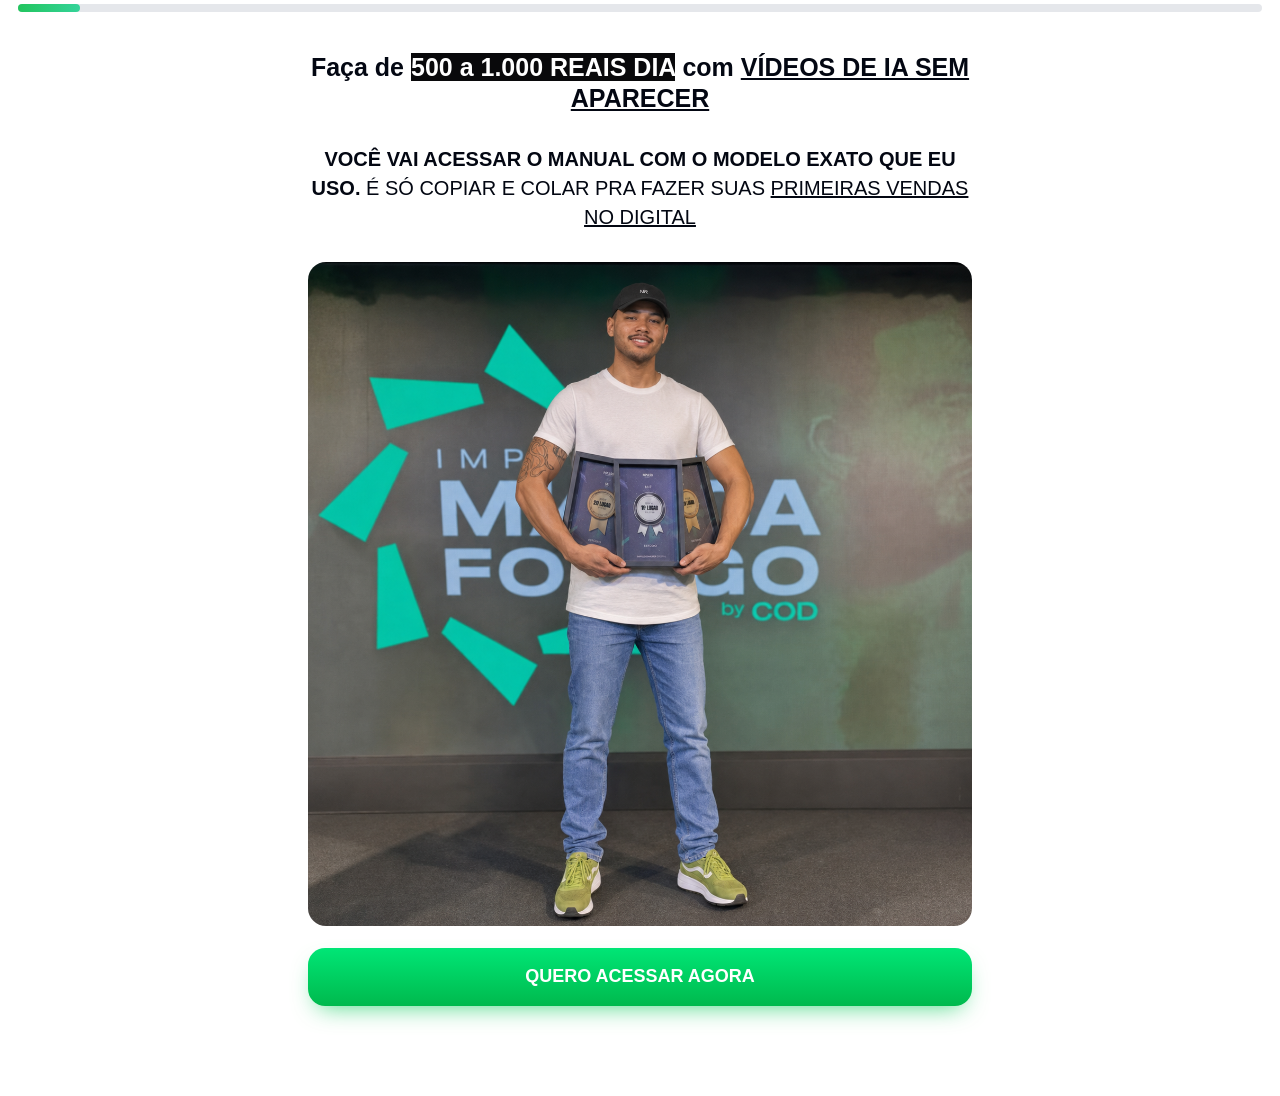
==== commit f1df8029: "Substitui carrossel da capa do quiz por foto do prêmio Remove o carrossel de 3 imagens e as legendas" ====
--- a/index.html
+++ b/index.html
@@ -67,11 +67,28 @@
 .upgrade-accept{width:100%;min-height:44px;margin-top:0;border:0;border-radius:9px;padding:10px;background:linear-gradient(180deg,#00df67,#00b94d);color:#fff;font-size:11px;font-weight:950;box-shadow:0 7px 16px rgba(0,185,77,.25);cursor:pointer;animation:pulse 1.6s infinite}.upgrade-caption{margin:5px 0 2px;color:#6b7280;font-size:8px;text-align:center}.upgrade-decline{display:block;margin:auto;border:0;background:transparent;color:#6b7280;font-size:9px;text-decoration:underline;text-underline-offset:2px;cursor:pointer}
 @keyframes modalFade{from{opacity:0}to{opacity:1}}@keyframes modalUp{from{opacity:.4;transform:translateY(20px) scale(.99)}to{opacity:1;transform:none}}@media(max-width:460px){.upgrade-overlay{padding:12px}.upgrade-modal{width:min(100%,360px);padding:12px 10px}.upgrade-eyebrow{font-size:13px}.upgrade-offer-price{font-size:24px}.upgrade-plan li{font-size:8px}.upgrade-accept{font-size:10px}}
 </style>
+<!-- Meta Pixel Code -->
+<script>
+!function(f,b,e,v,n,t,s)
+{if(f.fbq)return;n=f.fbq=function(){n.callMethod?
+n.callMethod.apply(n,arguments):n.queue.push(arguments)};
+if(!f._fbq)f._fbq=n;n.push=n;n.loaded=!0;n.version='2.0';
+n.queue=[];t=b.createElement(e);t.async=!0;
+t.src=v;s=b.getElementsByTagName(e)[0];
+s.parentNode.insertBefore(t,s)}(window, document,'script',
+'https://connect.facebook.net/en_US/fbevents.js');
+fbq('init', '1967857770587525');
+fbq('track', 'PageView');
+</script>
+<noscript><img height="1" width="1" style="display:none"
+src="https://www.facebook.com/tr?id=1967857770587525&ev=PageView&noscript=1"
+/></noscript>
+<!-- End Meta Pixel Code -->
 </head>
 <body>
   <div class="progress-shell" aria-hidden="true"><div id="progress" class="progress"></div></div>
   <main id="app" class="app" aria-live="polite"></main>
-  <script>window.QUIZ_DATA={"slug":"quiz-eduardo-rodrigues","steps":[{"id":"capa","name":"CAPA","layers":[{"kind":"text","html":"<h3 class=\"ql-align-center\"><strong>Faça de </strong><strong style=\"background-color:#09090b;color:#ffffff\">500 a 1.000 REAIS DIA</strong><strong> com <u>VÍDEOS DE IA SEM APARECER</u></strong></h3><p class=\"ql-align-center\"><strong>VOCÊ VAI ACESSAR O MANUAL COM O MODELO EXATO QUE EU USO.</strong> É SÓ COPIAR E COLAR PRA FAZER SUAS <u>PRIMEIRAS VENDAS NO DIGITAL</u></p>"},{"kind":"carousel","items":[{"src":"assets/carrossel-01.png","caption":"Arrasta pro lado 👉️"},{"src":"assets/carrossel-02.png","caption":"Arrasta pro lado 👉️"},{"src":"assets/carrossel-03.png","caption":"Arrasta pro lado 👉️"}]},{"kind":"button","label":"QUERO ACESSAR AGORA","style":"success","pulse":true,"destination":"next"}]},{"id":"captacao","name":"CAPTACAO","layers":[{"kind":"text","html":"<h3 class=\"ql-align-center\"><strong style=\"background-color:#facc15;color:#09090b\">MAS ANTES QUERO TE DAR UM PRESENTE! </strong>🎁</h3>"},{"kind":"text","html":"<p class=\"ql-align-center\"><strong>Se você quer receber o </strong><strong style=\"background-color:#facc15;color:#09090b\">PRESENTE SECRETO</strong><strong> no seu whatsapp, preencha os dados abaixo.</strong></p>"},{"kind":"text","html":"<p class=\"ql-align-center\"><strong style=\"color:#16a34a\">Preencha seu nome e um WhatsApp válido para resgatar o presente e continuar</strong></p>"},{"kind":"field","fieldKey":"name","fieldType":"name","title":"Seu nome","placeholder":"Digite seu nome","required":true},{"kind":"field","fieldKey":"whatsapp","fieldType":"phone","title":"Seu Whatsapp : (Exemplo : (DDD)99999-9999)","placeholder":"Seu número do WhatsApp","required":true},{"kind":"button","label":"RESGATAR PRESENTE","style":"success","pulse":true,"destination":"next"},{"kind":"image","src":"assets/presente-original.gif","widthPct":60,"align":"center","alt":"Presente","ratio":1}]},{"id":"p1","name":"PERGUNTA 1","layers":[{"kind":"text","html":"<h3 class=\"ql-align-center\"><strong>Você já ganhou dinheiro no digital?</strong></h3>"},{"kind":"options","columns":1,"stackText":true,"options":[{"id":"a","emoji":"💰","label":"Sim, já tive alguns resultados"},{"id":"b","emoji":"😓","label":"Já tentei, mas nunca consegui vender"},{"id":"c","emoji":"🆕","label":"Nunca tentei"},{"id":"d","emoji":"📚","label":"Já comprei cursos, mas nunca coloquei em prática"}]}]},{"id":"prova-natacha","name":"PROVA SOCIAL","layers":[{"kind":"text","html":"<p>💬 O modelo de vídeo com IA que você vai <strong>COPIAR E COLAR</strong> é o mesmo que eu uso todos os dias para <strong>FATURAR NO DIGITAL</strong>.</p><p>Ele já ajudou pessoas comuns a buscar a primeira venda sem precisar aparecer.</p><p>📲 Veja abaixo vendas reais acontecendo com uma estrutura simples e replicável.</p>"},{"kind":"image","src":"assets/prova-natacha.jpg","widthPct":95,"align":"center","alt":"Depoimento de Natacha sobre sua primeira venda","ratio":0.4609375},{"kind":"button","label":"Continuar","style":"theme","pulse":true,"destination":"next"}]},{"id":"p2","name":"PERGUNTA 2","layers":[{"kind":"text","html":"<h3 class=\"ql-align-center\"><strong>Quanto tempo por dia você teria para aplicar um modelo simples com vídeos de IA?</strong></h3><p class=\"ql-align-center\">Não existe resposta certa ou errada. Essa pergunta é só pra personalizar sua experiência.</p>"},{"kind":"options","columns":1,"stackText":true,"options":[{"id":"a","emoji":"⏱️","label":"Menos de 30 minutos"},{"id":"b","emoji":"🕒","label":"De 30 a 60 minutos"},{"id":"c","emoji":"📅","label":"Tenho tempo, só preciso de algo que funcione"},{"id":"d","emoji":"🤔","label":"Depende, mas se for simples eu dou um jeito"}]}]},{"id":"pon","name":"PON","layers":[{"kind":"text","html":"<h2 class=\"ql-align-center\">Você não precisa de horas livres nem de experiência.</h2><p class=\"ql-align-center\">O modelo foi pensado para caber na sua rotina, usando vídeos simples de IA, fáceis de replicar.</p><p class=\"ql-align-center\"><strong>Abaixo estão alguns exemplos reais de vídeos criados com esse método, sem aparecer.</strong></p>"},{"kind":"video","embed":"<video controls playsinline preload=\"metadata\" aria-label=\"Exemplo de vídeo com IA 1\" style=\"display:block;width:100%;height:auto;aspect-ratio:9/16;object-fit:cover;border-radius:16px;background:#09090b\"><source src=\"https://6a7ebb2d83eeeec977fc3d18--brontes.netlify.app/videos/vsl-01.mp4\" type=\"video/mp4\">Seu navegador não consegue reproduzir este vídeo.</video>","ratio":0.5625},{"kind":"video","embed":"<video controls playsinline preload=\"metadata\" aria-label=\"Exemplo de vídeo com IA 2\" style=\"display:block;width:100%;height:auto;aspect-ratio:9/16;object-fit:cover;border-radius:16px;background:#09090b\"><source src=\"assets/vsl-run.mp4\" type=\"video/mp4\">Seu navegador não consegue reproduzir este vídeo.</video>","ratio":0.5625},{"kind":"video","embed":"<video controls playsinline preload=\"metadata\" aria-label=\"Exemplo de vídeo com IA 3\" style=\"display:block;width:100%;height:auto;aspect-ratio:9/16;object-fit:cover;border-radius:16px;background:#09090b\"><source src=\"https://6a7ebb2d83eeeec977fc3d18--brontes.netlify.app/videos/vsl-03.mp4\" type=\"video/mp4\">Seu navegador não consegue reproduzir este vídeo.</video>","ratio":0.5625},{"kind":"button","label":"QUERO APRENDER ISSO","style":"theme","pulse":true,"destination":"next"}]},{"id":"p3","name":"PERGUNTA 3","layers":[{"kind":"text","html":"<h3 class=\"ql-align-center\"><strong>Você sabe usar IA pra ganhar dinheiro?</strong></h3>"},{"kind":"options","columns":1,"stackText":true,"options":[{"id":"a","emoji":"🆕","label":"Não sei nada, mas quero aprender o que funciona"},{"id":"b","emoji":"🛠️","label":"Já usei algumas ferramentas, mas nunca ganhei dinheiro com isso"},{"id":"c","emoji":"🤷","label":"Tenho alguma noção, mas não sei aplicar de verdade"},{"id":"d","emoji":"💰","label":"Sim, já uso IA pra gerar renda"}]}]},{"id":"expert","name":"EXPERT","layers":[{"kind":"image","src":"assets/eduardo-expert.jpg","widthPct":95,"align":"center","alt":"Eduardo Rodrigues, dono do Brontes Studio","ratio":0.5716145833},{"kind":"text","html":"<h3 class=\"ql-align-center\"><strong>Quem vai te guiar</strong></h3><p>Eduardo Rodrigues começou como ajudante de pedreiro, vivendo uma rotina pesada e com poucas perspectivas de mudança.</p><p>Em vez de aceitar que aquele seria o limite da sua história, decidiu aprender vendas, marketing e Inteligência Artificial e aplicou cada etapa no próprio negócio.</p><p>Em apenas nove meses, saiu do canteiro de obras para construir uma operação com mais de <strong>7 dígitos em vendas mensais</strong>.</p><p>Hoje, Eduardo é dono do <strong>Brontes Studio</strong> e transforma o que aprendeu em métodos simples para quem quer vender no digital sem depender de exposição ou de estruturas complicadas.</p><p>Se você sente que está começando de baixo, essa trajetória prova que o ponto de partida não define onde você pode chegar.</p><h3 class=\"ql-align-center\"><strong>Eduardo Rodrigues,</strong></h3><h3 class=\"ql-align-center\"><strong>Dono do Brontes Studio e criador do Manual da I.A. Influencer</strong></h3>"},{"kind":"button","label":"Continuar","style":"theme","pulse":true,"destination":"next"}]},{"id":"p4","name":"PERGUNTA 4","layers":[{"kind":"text","html":"<h3 class=\"ql-align-center\"><strong>Você se sente pronto(a) pra aplicar um modelo simples de vídeo com inteligência artificial e começar a ganhar com isso ainda essa semana?</strong></h3><p class=\"ql-align-center\">(é só copiar e colar o que eu já uso)</p>"},{"kind":"options","columns":1,"stackText":true,"options":[{"id":"a","emoji":"🚀","label":"Sim! Tô pronto(a) pra aplicar e ganhar com isso"},{"id":"b","emoji":"🧠","label":"Ainda tô entendendo… mas tô gostando da ideia"}]}]},{"id":"explicacao","name":"EXPLICACAO","layers":[{"kind":"text","html":"<h3 class=\"ql-align-center\"><strong>Como você vai ganhar dinheiro com vídeos de Inteligência Artificial</strong></h3><p>📹 Você vai aprender a aplicar o mesmo modelo de vídeo com inteligência artificial que eu uso todos os dias pra gerar vendas no automático, sem precisar aparecer.</p><p>💡 É simples: você copia o que já está funcionando, cria vídeos realistas com IA (mesmo sem experiência ou edição) e publica em canais que já geram vendas todos os dias.</p><p>🛍️ E não precisa se preocupar com o que vender. Eu vou te mostrar como encontrar os produtos certos, já testados e validados, mesmo que você esteja começando do zero.</p><p>🚀 Esse modelo serve pra vender qualquer tipo de produto. Pode ser físico, digital, como afiliado, produtor ou outras estratégias. O importante é que os vídeos com inteligência artificial fazem o trabalho por você, chamam atenção, geram desejo e vendem.</p><p class=\"ql-align-center\"><strong>✅ Tudo é feito pra ser simples, direto e prático. Você só precisa seguir o passo a passo, copiar e colar.</strong></p>"},{"kind":"button","label":"Continuar","style":"theme","pulse":true,"destination":"next"}]},{"id":"p5","name":"PERGUNTA 5","layers":[{"kind":"text","html":"<h3 class=\"ql-align-center\"><strong>O que você achou da ideia de usar vídeos com inteligência artificial pra vender no automático, sem aparecer?</strong></h3>"},{"kind":"options","columns":1,"stackText":true,"options":[{"id":"a","emoji":"💡","label":"Nunca tinha pensado nisso, mas achei incrível"},{"id":"b","emoji":"👀","label":"Já vi algo parecido, mas nunca testei"},{"id":"c","emoji":"👍","label":"Curti a ideia, parece simples de aplicar"},{"id":"d","emoji":"🤔","label":"Ainda tenho dúvidas, mas tô achando interessante"}]}]},{"id":"explicacao-detalhada","name":"EXPLICACAO DETALHADA","layers":[{"kind":"text","html":"<h3 class=\"ql-align-center\">Por que vídeos com Inteligência Artificial funcionam melhor?</h3><p class=\"ql-align-center\">Você pode até tentar outros caminhos no digital…</p><p class=\"ql-align-center\">mas se busca um método simples, prático e que funcione de verdade, vídeos com Inteligência Artificial resolvem problemas que travam a maioria das pessoas.</p><p>Veja os principais:</p><p><strong style=\"color:#dc2626\"><s>🎭 Ter que aparecer o tempo todo</s></strong></p><p>Muita gente trava só de pensar em gravar vídeo, mostrar o rosto ou manter constância no Instagram.</p><p>Com vídeos de IA, você elimina essa pressão. A presença acontece sem exposição, sem câmera e sem depender da sua disposição diária.</p><p><strong style=\"color:#dc2626\"><s>🎨 Falta de criatividade para criar anúncios</s></strong></p><p>Um dos maiores bloqueios é não saber o que postar ou como montar um criativo que venda.</p><p>Aqui você usa modelos prontos de vídeos com IA, já pensados para chamar atenção e converter, sem precisar \"ter ideias\".</p><p><strong style=\"color:#dc2626\"><s>⏱️ Perder tempo criando conteúdo que não vende</s></strong></p><p>A maioria passa horas criando conteúdo genérico e não vê resultado.</p><p>O método foca em vídeos rápidos, objetivos e visuais, feitos para vender e não para encher o feed.</p><p><strong style=\"color:#dc2626\"><s>📉 Gastar dinheiro em tráfego sem retorno</s></strong></p><p>Rodar anúncios sem um criativo forte é queimar orçamento.</p><p>Com vídeos de IA estruturados para conversão, você consegue validar campanhas mesmo com pouco investimento.</p>"},{"kind":"button","label":"Continuar","style":"success","pulse":true,"destination":"next"}]},{"id":"validacao","name":"VALIDACAO DO METODO","layers":[{"kind":"text","html":"<h3 class=\"ql-align-center\">🎯 Pra começar a faturar com vídeos de Inteligência Artificial, você só precisa de 3 coisas:</h3><p><strong>1 – Vídeo com Inteligência Artificial que chama atenção</strong></p><p>Você aprende a criar vídeos realistas e profissionais sem aparecer, em poucos minutos, mesmo sem experiência. O vídeo faz o trabalho por você.</p><p><strong>2 – Algo pra vender (e eu te ajudo nisso)</strong></p><p>Você pode vender qualquer coisa: produto físico, digital, como afiliado, produtor ou até serviço. O que importa é que o vídeo com IA vai atrair e convencer as pessoas a comprar.</p><p><strong>3 – Roteiro prático com copy que vende</strong></p><p>Você só copia e cola o modelo que já uso nos meus próprios vídeos. A IA transforma esse texto em um criativo vendedor. Simples e direto.</p><p>📌 É exatamente com isso que pessoas comuns estão fazendo suas primeiras vendas em menos de 7 dias, sem aparecer, sem gravar e sem complicação.</p>"},{"kind":"button","label":"É ISSO QUE EU QUERO 🚀","style":"success","pulse":true,"destination":"next"},{"kind":"image","src":"assets/resultado-marcos.jpg","widthPct":95,"align":"center","alt":"Resultado de Marcos com apoio de Eduardo e Ana","ratio":0.5605}]},{"id":"prova-img","name":"PROVA SOCIAL IMG","layers":[{"kind":"text","html":"<h3 class=\"ql-align-center\">🧠 Você pode estar pensando...</h3><p><strong>\"Será que isso funciona mesmo ou é só mais uma promessa da internet?\"</strong></p><p>E eu entendo essa dúvida. O que você precisa saber é:</p><p><strong>Eu vivo do que ensino e é exatamente com esse modelo de vídeos com inteligência artificial que faço de R$500 a R$1.000 por dia.</strong></p><p>Dá só uma olhada no resultado de apenas <strong>1 dia</strong>, usando o mesmo modelo que você está prestes a copiar:</p>"},{"kind":"image","src":"assets/prova-vendas-eduardo.jpg","widthPct":95,"align":"center","alt":"Resultado real de vendas de Eduardo","ratio":0.5996},{"kind":"image","src":"assets/resultado-utmify.jpg","widthPct":95,"align":"center","alt":"Painel UTMify com faturamento","ratio":0.5709},{"kind":"alert","style":"light","html":"<p class=\"ql-align-center\">💡 E o melhor: <strong>sem gravar, sem editar, sem aparecer.</strong></p><p class=\"ql-align-center\">Só criando vídeos com inteligência artificial e usando a estrutura certa.</p>"},{"kind":"button","label":"Continuar","style":"success","pulse":true,"destination":"next"}]},{"id":"prova-videos","name":"PROVA SOCIAL VIDEOS","layers":[{"kind":"text","html":"<p class=\"ql-align-center\"><strong>Se liga nesses depoimentos…</strong></p><p class=\"ql-align-center\">Com o manual pronto e o modelo de vídeo com inteligência artificial na sua mão, vai ser quase impossível você não me mandar um print de venda <strong>ainda essa semana</strong>.</p>"},{"kind":"text","html":"<h3 class=\"ql-align-center\"><span style=\"color:#16a34a\">R$1.291,45 em 24h, </span><strong style=\"color:#16a34a\">sem aparecer e sem inventar moda</strong><span style=\"color:#16a34a\">.</span></h3>"},{"kind":"video","embed":"<video controls playsinline preload=\"metadata\" aria-label=\"Depoimento de aluno 1\" style=\"display:block;width:100%;height:auto;aspect-ratio:9/16;object-fit:cover;border-radius:16px;background:#09090b\"><source src=\"https://6a7ebb2d83eeeec977fc3d18--brontes.netlify.app/videos/depoimento-01.mp4\" type=\"video/mp4\">Seu navegador não consegue reproduzir este vídeo.</video>","ratio":0.5625},{"kind":"text","html":"<h3 class=\"ql-align-center\"><strong style=\"color:#16a34a\">Em 1 dia: 7 vendas. +R$500.</strong></h3>"},{"kind":"video","embed":"<video controls playsinline preload=\"metadata\" aria-label=\"Depoimento de aluno 2\" style=\"display:block;width:100%;height:auto;aspect-ratio:9/16;object-fit:cover;border-radius:16px;background:#09090b\"><source src=\"https://6a7ebb2d83eeeec977fc3d18--brontes.netlify.app/videos/depoimento-02.mp4\" type=\"video/mp4\">Seu navegador não consegue reproduzir este vídeo.</video>","ratio":0.5625},{"kind":"text","html":"<h3 class=\"ql-align-center\"><span style=\"color:#16a34a\">Depois que entendeu como o jogo funciona, um aluno meu bateu </span><strong style=\"color:#16a34a\">R$10.000 em um MÊS</strong><span style=\"color:#16a34a\">.</span></h3>"},{"kind":"video","embed":"<video controls playsinline preload=\"metadata\" aria-label=\"Depoimento de aluno 3\" style=\"display:block;width:100%;height:auto;aspect-ratio:9/16;object-fit:cover;border-radius:16px;background:#09090b\"><source src=\"https://6a7ebb2d83eeeec977fc3d18--brontes.netlify.app/videos/depoimento-03.mp4\" type=\"video/mp4\">Seu navegador não consegue reproduzir este vídeo.</video>","ratio":0.5625},{"kind":"text","html":"<p class=\"ql-align-center\"><strong>Clique no botão abaixo, seu acesso será liberado 👇</strong></p>"},{"kind":"button","label":"Continuar","style":"success","pulse":true,"destination":"next"}]},{"id":"acordo","name":"ACORDO EMOCIONAL","layers":[{"kind":"text","html":"<h2>Ninguém nunca te deu isso de mão beijada…</h2><p>Mas eu vou te entregar <strong>pronto pra copiar, colar e vender com IA.</strong></p><p>Você vai receber:</p><p>✅ Manual com o exato modelo de vídeo com inteligência artificial que uso todos os dias pra faturar no digital</p><p>✅ Estrutura validada pra transformar vídeo em venda sem aparecer</p><p>✅ Ferramentas gratuitas e ilimitadas pra criar vídeos ultra realistas</p><p>✅ Seu próprio clone digital, pronto pra gravar pra você</p><p>✅ Estratégia pronta pra você fazer sua primeira venda em até 7 dias</p><p>E o melhor: <strong>sem precisar ter produto, aparecer ou saber vender.</strong></p><p class=\"ql-align-center\">É só seguir o passo a passo, apertar play e deixar a IA trabalhar pra você.</p>"},{"kind":"alert","style":"warning","html":"<p class=\"ql-align-center\"><strong><u>Mas aqui vai uma condição...</u></strong></p><p class=\"ql-align-center\">Se eu estou me comprometendo a te entregar tudo isso de mão beijada...</p><p class=\"ql-align-center\"><strong>Você se compromete a aplicar hoje?</strong></p>"},{"kind":"text","html":"<p class=\"ql-align-center\"><strong>Me responde com sinceridade: você faria esse acordo?</strong></p>"},{"kind":"options","columns":1,"stackText":true,"options":[{"id":"a","emoji":"✅","label":"Sim! Um acordo muito bom!"},{"id":"b","emoji":"🚀","label":"Lógico! Preciso disso agora"}]}]},{"id":"loading","name":"CARREGANDO","layers":[{"kind":"loading","title":"Carregando...","description":"Gerando seu manual com o modelo de vídeo em IA pronto para copiar e começar a vender ainda hoje","durationMs":2500}]},{"id":"diagnostico","name":"DIAGNOSTICO","layers":[{"kind":"alert","style":"success","contrast":true,"html":"<h3 class=\"ql-align-center\">🟢 <strong>Seu Manual da IA Influencer está pronto!</strong></h3>"},{"kind":"text","html":"<p class=\"ql-align-center\"><strong>Veja o caminho que você pode seguir a partir de hoje:</strong></p>"},{"kind":"chart","widthPct":100,"xAxis":["HOJE","7 DIAS","30 DIAS"],"datasets":[{"label":"Você","color":"#22c55e","gradient":true,"points":[{"label":"Hoje","value":5,"tooltip":"Hoje · R$ 0","featured":true},{"label":"7 dias","value":35,"tooltip":"R$ 1.000","featured":true},{"label":"30 dias","value":95,"tooltip":"R$ 5.000","featured":true}]},{"label":"Média","color":"#71717a","points":[{"label":"Hoje","value":5},{"label":"Concorrente","value":50,"tooltip":"Concorrente"},{"label":"—","value":70}]}]},{"kind":"alert","style":"warning","html":"<p class=\"ql-align-center\"><strong>Você só precisa copiar, colar e ativar o mesmo modelo que já me gera de R$500 a R$1000 por dia, sem aparecer, sem criar conteúdo e sem gastar rios com tráfego.</strong></p>"},{"kind":"text","html":"<h3 class=\"ql-align-center\">E por que isso funciona até pra quem nunca vendeu nada:</h3>"},{"kind":"clear"},{"kind":"text","html":"<h3 class=\"ql-align-center\"><strong>✅ Tudo no automático.</strong></h3><p class=\"ql-align-center\">Você segue o passo a passo e deixa a Inteligência Artificial trabalhar por você</p>"},{"kind":"clear"},{"kind":"text","html":"<h3 class=\"ql-align-center\"><strong>🧠 Estratégia validada.</strong></h3><p class=\"ql-align-center\">Já me gera resultados diários e também funciona pra quem aplicou exatamente como ensino</p>"},{"kind":"clear"},{"kind":"text","html":"<h3 class=\"ql-align-center\"><strong>🎯 Resultados reais.</strong></h3><p class=\"ql-align-center\">Mesmo sem experiência, sem aparecer e sem investir pesado</p>"},{"kind":"clear"},{"kind":"alert","style":"warning","html":"<p class=\"ql-align-center\"><strong>🚫 Nada de enrolação, fórmulas mágicas ou truques escondidos</strong></p>"},{"kind":"clear"},{"kind":"text","html":"<h3 class=\"ql-align-center\"><strong>📎 É só copiar, colar e publicar.</strong></h3><p class=\"ql-align-center\">Mesmo que você não entenda nada de IA, copy ou tráfego</p>"},{"kind":"clear"},{"kind":"text","html":"<p class=\"ql-align-center\"><strong>⚡ Feito pra quem quer <u>praticidade</u>, <u>agilidade</u> e <u>resultado</u> </strong><strong style=\"background-color:#facc15\">sem complicação</strong></p>"},{"kind":"text","html":"<p class=\"ql-align-center\"><u>Você está a poucos cliques de colocar sua renda pra trabalhar com vídeos de Inteligência Artificial.</u></p>"},{"kind":"button","label":"QUERO COMEÇAR AGORA","style":"success","pulse":true,"destination":"next"}]},{"id":"garantia","name":"GARANTIA","layers":[{"kind":"metric","icon":"heart","label":"Nível de Comprometimento","percent":100,"color":"theme"},{"kind":"text","html":"<h3 class=\"ql-align-center\"><strong style=\"color:#16a34a\">Faça sua PRIMEIRA VENDA nos próximos <u>7 DIAS</u> ou eu devolvo seu dinheiro.</strong></h3><p>Você só precisa <strong>copiar e colar</strong> exatamente o modelo que eu uso todos os dias.</p><p>Se aplicar tudo certinho e mesmo assim <u>não vender nada,</u> <strong style=\"color:#16a34a\">eu te devolvo cada centavo.</strong></p>"},{"kind":"button","label":"QUERO GARANTIR AGORA","style":"success","pulse":"strong","destination":"next"}]},{"id":"pv","name":"PV","layers":[{"kind":"timer","label":"Oferta Expira nos Próximos:","seconds":600,"style":"danger"},{"kind":"text","html":"<h3 class=\"ql-align-center\"><strong>Copie e Cole o Modelo de Vídeos com IA que Eu Utilizo para Fazer de R$500 a R$1.000 </strong><strong style=\"color:#ffffff;background-color:#09090b\">TODOS OS DIAS</strong></h3>"},{"kind":"text","html":"<p class=\"ql-align-center\">Faça sua primeira <strong style=\"color:#16a34a\">VENDA</strong> nos próximos <strong><u>7 DIAS</u></strong> ou eu devolvo seu dinheiro</p>"},{"kind":"arguments","columns":2,"items":[{"title":"Sem Manual da IA Influencer"},{"title":"Com Manual da IA Influencer"}]},{"kind":"image","src":"assets/antes.jpg","widthPct":100,"align":"center","alt":"Eduardo antes","ratio":1},{"kind":"image","src":"assets/eduardo-expert.jpg","widthPct":100,"align":"center","alt":"Eduardo depois","ratio":1},{"kind":"metric","icon":"money","label":"Antes","percent":10,"color":"red"},{"kind":"metric","icon":"money","label":"Depois","percent":100,"color":"theme"},{"kind":"arguments","columns":2,"items":[{"title":"😩 Antes","text":"<p style=\"color:#dc2626\"><strong>😩 Vida travada</strong></p><p style=\"color:#dc2626\"><strong>⏰ Tempo escasso</strong></p><p style=\"color:#dc2626\"><strong>🧱 Esforço inútil</strong></p><p style=\"color:#dc2626\"><strong>🕹️ Falta de controle</strong></p><p style=\"color:#dc2626\"><strong>🚫 Sem liberdade</strong></p><p style=\"color:#dc2626\"><strong>😴 Cansaço constante</strong></p><p style=\"color:#dc2626\"><strong>😨 Medo diário</strong></p><p style=\"color:#dc2626\"><strong>🛑 Estagnação total</strong></p><p style=\"color:#dc2626\"><strong>👀 Inveja silenciosa</strong></p><p style=\"color:#dc2626\"><strong>🔁 Rotina pesada</strong></p><p style=\"color:#dc2626\"><strong>💸 Falta de dinheiro</strong></p><p style=\"color:#dc2626\"><strong>🙅 Zero autonomia</strong></p><p style=\"color:#dc2626\"><strong>❓ Sem direção</strong></p><p style=\"color:#dc2626\"><strong>🧠 Crença limitante</strong></p>"},{"title":"🚀 Depois","text":"<p style=\"color:#16a34a\"><strong>🚀 Liberdade real</strong></p><p style=\"color:#16a34a\"><strong>🕒 Tempo livre</strong></p><p style=\"color:#16a34a\"><strong>💰 Ganhos diários</strong></p><p style=\"color:#16a34a\"><strong>🗽 Autonomia total</strong></p><p style=\"color:#16a34a\"><strong>🧭 Decisões próprias</strong></p><p style=\"color:#16a34a\"><strong>🤖 Renda automática</strong></p><p style=\"color:#16a34a\"><strong>😌 Tranquilidade financeira</strong></p><p style=\"color:#16a34a\"><strong>📘 Método certo</strong></p><p style=\"color:#16a34a\"><strong>🔥 Orgulho pessoal</strong></p><p style=\"color:#16a34a\"><strong>🌟 Inspiração verdadeira</strong></p><p style=\"color:#16a34a\"><strong>✈️ Viagens possíveis</strong></p><p style=\"color:#16a34a\"><strong>⚖️ Equilíbrio diário</strong></p><p style=\"color:#16a34a\"><strong>📈 Crescimento constante</strong></p><p style=\"color:#16a34a\"><strong>✅ Primeira venda</strong></p><p style=\"color:#16a34a\"><strong>🌅 Vida nova</strong></p>"}]},{"kind":"clear"},{"kind":"text","html":"<h3 class=\"ql-align-center\"><strong>No tempo de um episódio de uma </strong><strong style=\"color:#dc2626\">série</strong><strong>, você pode…</strong></h3>"},{"kind":"alert","style":"success","html":"<p><strong style=\"background-color:#09090b;color:#ffffff\">Copiar e colar o meu modelo</strong> que me faz de <strong style=\"color:#ffffff;background-color:#09090b\">R$500 a R$1000 por dia</strong> com vídeos de IA.</p><p><br></p><p>Começar <strong style=\"color:#ffffff;background-color:#09090b\">sem aparecer</strong>, <strong style=\"color:#ffffff;background-color:#09090b\">sem estoque</strong> e <strong style=\"color:#ffffff;background-color:#09090b\">sem criar conteúdo</strong></p><p><br></p><p>Ter acesso imediato ao <strong style=\"color:#ffffff;background-color:#09090b\">manual completo</strong>, com tudo pronto para aplicar mesmo se você nunca vendeu no digital</p><p><br></p><p>Sentir <strong style=\"color:#ffffff;background-color:#09090b\">o gostinho da sua primeira venda</strong> online — com o celular na mão e sem complicações.</p>"},{"kind":"text","html":"<h3 class=\"ql-align-center\"><strong style=\"color:#16a34a\">Escolha até onde você quer levar sua IA Influencer:</strong></h3>"},{"kind":"alert","style":"warning","contrast":true,"html":"<p><strong>IA INFLUENCER — R$9,90</strong></p><p>Aprenda de verdade a construir uma personagem, definir identidade e produzir os primeiros vídeos com Inteligência Artificial.</p><p><br></p><p><strong>IA INFLUENCER PRO — R$19,90</strong></p><p>Construa a personagem, produza conteúdo e transforme a influencer em um ativo comercial — do zero à monetização.</p>"},{"kind":"alert","style":"light","html":"<h3 class=\"ql-align-center\"><strong>Quer ganhar velocidade depois?</strong></h3><p>Você também poderá adicionar separadamente os materiais que fazem o trabalho repetitivo por você:</p><p>⚡ 120 IAvatares prontos para adaptar</p><p>⚡ Biblioteca de 60 estruturas e criativos</p><p>⚡ Esteira + calendário de conteúdo por 30 dias</p><p><small>Os order bumps são opcionais e não estão incluídos nos planos abaixo.</small></p>"},{"kind":"clear"},{"kind":"text","html":"<p class=\"ql-align-center\"><strong style=\"color:#ffffff;background-color:#09090b\">ESCOLHA SEU PLANO:</strong></p>"},{"kind":"price","style":"success","titleHtml":"<p><strong>IA INFLUENCER </strong><strong style=\"color:#facc15;background-color:#16a34a\">PRO</strong></p><p><strong>⭐ RECOMENDADO</strong></p>","before":"Pagamento único","value":"R$ 19,90","after":"acesso imediato","destinationUrl":"https://pay.hotmart.com/U107180059P?checkoutMode=10","checkoutRole":"pro"},{"kind":"alert","style":"light","html":"<p><strong>✅ Tudo do Manual IA Influencer</strong></p><p><strong>✅ Método Pinterest para criar personagens originais</strong></p><p><strong>✅ Personalidade, voz, estilo e universo completos</strong></p><p><strong>✅ Rotina da personagem para Stories e Reels</strong></p><p><strong>✅ Consistência visual, sonora e continuidade entre takes</strong></p><p><strong>✅ Vídeos virais, copywriting e conteúdo multiplataforma</strong></p><p><strong>✅ Monetização orgânica e com tráfego pago</strong></p><p><strong>✅ Afiliados, infoprodutos, dropshipping e TikTok Shop</strong></p><p><strong>✅ ChatGPT, Flow, Omni Flash e stack de ferramentas</strong></p><p><strong>✅ Sistema completo: personagem → conteúdo → oferta → monetização</strong></p>"},{"kind":"button","label":"QUERO O IA INFLUENCER PRO","style":"theme","pulse":true,"destination":{"url":"https://pay.hotmart.com/U107180059P?checkoutMode=10"},"checkoutRole":"pro"},{"kind":"clear"},{"kind":"price","style":"danger","titleHtml":"<p><strong style=\"color:#dc2626\">IA INFLUENCER — BÁSICO</strong></p>","before":"Pagamento único","value":"R$ 9,90","after":"acesso imediato","destinationUrl":"https://pay.hotmart.com/T107178486A?checkoutMode=10","checkoutRole":"basico"},{"kind":"alert","style":"light","html":"<p><strong>✅ Manual IA Influencer</strong></p><p><strong>✅ Construção visual da personagem</strong></p><p><strong>✅ Identidade, voz e presença</strong></p><p><strong>✅ Prompts e formatos essenciais</strong></p><p><strong>✅ Primeiros vídeos com IA</strong></p><p style=\"color:#6b7280\"><strong><s>❌ Método Pinterest</s></strong></p><p style=\"color:#6b7280\"><strong><s>❌ Universo e rotina da personagem</s></strong></p><p style=\"color:#6b7280\"><strong><s>❌ Sistema de consistência entre vídeos</s></strong></p><p style=\"color:#6b7280\"><strong><s>❌ Engenharia viral e copywriting</s></strong></p><p style=\"color:#6b7280\"><strong><s>❌ Conteúdo para Reels, TikTok e Shorts</s></strong></p><p style=\"color:#6b7280\"><strong><s>❌ Monetização orgânica e paga</s></strong></p><p style=\"color:#6b7280\"><strong><s>❌ Sistema completo de produção e execução</s></strong></p>"},{"kind":"button","label":"QUERO SOMENTE O BÁSICO","style":"danger","destination":{"url":"https://pay.hotmart.com/T107178486A?checkoutMode=10"},"upsell":true,"checkoutRole":"basico"},{"kind":"clear"},{"kind":"carousel","items":[{"src":"assets/reference/depoimento-02.jpg","alt":"Depoimento e resultado real 1"},{"src":"assets/reference/depoimento-03.jpg","alt":"Depoimento e resultado real 2"},{"src":"assets/reference/depoimento-04.jpg","alt":"Depoimento e resultado real 3"},{"src":"assets/reference/depoimento-06.jpg","alt":"Depoimento e resultado real 4"},{"src":"assets/reference/depoimento-09.jpg","alt":"Depoimento e resultado real 5"},{"src":"assets/reference/depoimento-10.jpg","alt":"Depoimento e resultado real 6"},{"src":"assets/reference/depoimento-11.jpg","alt":"Depoimento e resultado real 7"},{"src":"assets/reference/depoimento-12.jpg","alt":"Depoimento e resultado real 8"}]},{"kind":"clear"},{"kind":"text","html":"<h3 class=\"ql-align-center\"><strong>Pra quem é o Manual da I.A. Influencer?</strong></h3>"},{"kind":"alert","style":"dark","contrast":true,"html":"<p>Se você sente que já tentou de tudo e nada deu certo...</p><p>Se está cansado de métodos complicados, lentos ou caros...</p><p>Então, <strong>o Manual da I.A. Influencer foi feito exatamente pra você.</strong></p>"},{"kind":"text","html":"<p class=\"ql-align-center\"><strong>Esse método foi criado pra pessoas que:</strong></p>"},{"kind":"alert","style":"light","html":"<p><strong>✅ Já gastaram com cursos e promessas que não cumpriram</strong></p><p><strong>✅ Estão em busca da primeira venda no digital ainda essa semana</strong></p><p><strong>✅ Querem um atalho simples, rápido e validado pra gerar renda com Inteligência Artificial</strong></p><p><strong>✅ Não têm tempo mas precisam começar a ganhar dinheiro agora</strong></p><p><strong>✅ Sonham em largar o CLT mas não sabem como entrar no digital</strong></p><p><strong>✅ Se sentem inseguros com tecnologia, vídeos ou tráfego pago</strong></p><p><strong>✅ Têm medo de aparecer mas não querem mais ficar invisíveis pro dinheiro</strong></p><p><strong>✅ Já compraram curso mas travaram na hora de aplicar</strong></p><p><strong>✅ Sentem que os mentores sempre escondem o ouro</strong></p><p><strong>✅ Querem só copiar e colar um modelo que já funciona</strong></p><p><strong>✅ Gostam da ideia de ganhar dinheiro dormindo no automático</strong></p><p><strong>✅ Buscam uma nova fonte de renda real sem precisar virar expert</strong></p><p><strong>✅ Sabem que a Inteligência Artificial é o futuro, só faltava um guia simples</strong></p><p><strong>✅ Precisam ver resultado rápido pra não desistir de novo</strong></p><p><strong>✅ Querem construir algo seu sem depender de ninguém</strong></p><p><strong>✅ Têm pouco ou nenhum conhecimento em vendas, copy, criativos</strong></p><p><strong>✅ Estão fartos de trabalhar muito e ver pouco dinheiro no fim do mês</strong></p><p><strong>✅ Desejam liberdade de tempo, dinheiro e lugar</strong></p><p><strong>✅ Estão prontos pra uma virada simples mas poderosa</strong></p><p><strong>✅ Não querem mais viver de tentativa e erro</strong></p>"},{"kind":"text","html":"<h3 class=\"ql-align-center\"><strong style=\"color:#16a34a\">Se você se identificou com 2 ou mais itens dessa lista, você não está sozinho — esse manual é exatamente o que faltava pra destravar sua jornada.</strong></h3>"},{"kind":"clear"},{"kind":"clear"},{"kind":"price","style":"success","titleHtml":"<p><strong>IA INFLUENCER </strong><strong style=\"color:#facc15;background-color:#16a34a\">PRO</strong></p><p><strong>⭐ RECOMENDADO</strong></p>","before":"Pagamento único","value":"R$ 19,90","after":"acesso imediato","destinationUrl":"https://pay.hotmart.com/U107180059P?checkoutMode=10","checkoutRole":"pro"},{"kind":"alert","style":"light","html":"<p><strong>✅ Tudo do Manual IA Influencer</strong></p><p><strong>✅ Método Pinterest para criar personagens originais</strong></p><p><strong>✅ Personalidade, voz, estilo e universo completos</strong></p><p><strong>✅ Rotina da personagem para Stories e Reels</strong></p><p><strong>✅ Consistência visual, sonora e continuidade entre takes</strong></p><p><strong>✅ Vídeos virais, copywriting e conteúdo multiplataforma</strong></p><p><strong>✅ Monetização orgânica e com tráfego pago</strong></p><p><strong>✅ Afiliados, infoprodutos, dropshipping e TikTok Shop</strong></p><p><strong>✅ ChatGPT, Flow, Omni Flash e stack de ferramentas</strong></p><p><strong>✅ Sistema completo: personagem → conteúdo → oferta → monetização</strong></p>"},{"kind":"button","label":"QUERO O IA INFLUENCER PRO","style":"theme","pulse":true,"destination":{"url":"https://pay.hotmart.com/U107180059P?checkoutMode=10"},"checkoutRole":"pro"},{"kind":"clear"},{"kind":"price","style":"danger","titleHtml":"<p><strong style=\"color:#dc2626\">IA INFLUENCER — BÁSICO</strong></p>","before":"Pagamento único","value":"R$ 9,90","after":"acesso imediato","destinationUrl":"https://pay.hotmart.com/T107178486A?checkoutMode=10","checkoutRole":"basico"},{"kind":"alert","style":"light","html":"<p><strong>✅ Manual IA Influencer</strong></p><p><strong>✅ Construção visual da personagem</strong></p><p><strong>✅ Identidade, voz e presença</strong></p><p><strong>✅ Prompts e formatos essenciais</strong></p><p><strong>✅ Primeiros vídeos com IA</strong></p><p style=\"color:#6b7280\"><strong><s>❌ Método Pinterest</s></strong></p><p style=\"color:#6b7280\"><strong><s>❌ Universo e rotina da personagem</s></strong></p><p style=\"color:#6b7280\"><strong><s>❌ Sistema de consistência entre vídeos</s></strong></p><p style=\"color:#6b7280\"><strong><s>❌ Engenharia viral e copywriting</s></strong></p><p style=\"color:#6b7280\"><strong><s>❌ Conteúdo para Reels, TikTok e Shorts</s></strong></p><p style=\"color:#6b7280\"><strong><s>❌ Monetização orgânica e paga</s></strong></p><p style=\"color:#6b7280\"><strong><s>❌ Sistema completo de produção e execução</s></strong></p>"},{"kind":"button","label":"QUERO SOMENTE O BÁSICO","style":"danger","destination":{"url":"https://pay.hotmart.com/T107178486A?checkoutMode=10"},"upsell":true,"checkoutRole":"basico"},{"kind":"clear"},{"kind":"text","html":"<h2 class=\"ql-align-center\"><span style=\"background-color:#09090b;color:#ffffff\">❓ Dúvidas Frequentes</span></h2>"},{"kind":"alert","style":"light","html":"<p><strong>\"Eu não tenho experiência nenhuma com Inteligência Artificial ou vendas. Vou conseguir aplicar?\"</strong></p><p>Sim. O Manual da I.A. Influencer foi feito exatamente pra iniciantes. Você só precisa copiar e colar o que já funciona — e seguir o passo a passo simples. Até quem nunca vendeu nada consegue aplicar.</p>"},{"kind":"alert","style":"light","html":"<p><strong>\"Preciso aparecer nos vídeos?\"</strong></p><p>Não. Essa é justamente uma das maiores vantagens do método. Você cria vídeos profissionais com avatares e clones digitais realistas que vendem por você — sem precisar mostrar o rosto ou gravar nada.</p>"},{"kind":"alert","style":"light","html":"<p><strong>\"E se eu não souber o que vender?\"</strong></p><p>Você vai aprender exatamente como escolher os produtos certos — e inclusive poderá vender produtos que já estão prontos. O método já traz sugestões e estrutura pronta pra você começar de forma simples.</p>"},{"kind":"alert","style":"light","html":"<p><strong>\"Preciso investir em tráfego pago pra ter resultado?\"</strong></p><p>Não precisa. O Manual mostra caminhos orgânicos e acessíveis pra gerar as primeiras vendas, mesmo com zero de investimento inicial. E se quiser escalar, também tem estratégias pagas simples.</p>"},{"kind":"alert","style":"light","html":"<p><strong>\"Já comprei outros cursos e não tive resultado. O que garante que esse é diferente?\"</strong></p><p>Aqui você não vai encontrar promessas mágicas, mas um método validado, com aplicação direta e real. Diferente de outros, você recebe um modelo já pronto, com estrutura, roteiro e ferramentas — não precisa criar do zero nem testar sozinho.</p>"},{"kind":"alert","style":"light","html":"<p><strong>\"E se eu não conseguir aplicar ou tiver dúvidas?\"</strong></p><p>O Manual da IA Influencer foi estruturado para não gerar dúvidas. As aulas são diretas, com exemplos reais, prompts prontos e aplicação passo a passo.</p>"},{"kind":"alert","style":"light","html":"<p><strong>\"Funciona mesmo pra quem tem pouco tempo?\"</strong></p><p>Sim. A estrutura é feita pra aplicar em blocos curtos de tempo, e muitos alunos montam tudo em menos de 1 hora. O foco é agilidade com resultado.</p>"},{"kind":"alert","style":"light","html":"<p><strong>\"Tem garantia?\"</strong></p><p>Sim. Se você aplicar o passo a passo e não fizer sua primeira venda em 7 dias, você pode solicitar seu reembolso. É risco zero pra você.</p>"}]}],"checkouts":{"pro":"https://pay.hotmart.com/U107180059P?checkoutMode=10","basico":"https://pay.hotmart.com/T107178486A?checkoutMode=10","upsell":"https://pay.hotmart.com/U107180059P?checkoutMode=10"},"upsellModal":{"eyebrow":"ANTES DE IR PARA O CHECKOUT","headline":"Leve o sistema completo por só R$10 a mais","description":"O Básico ensina a criar uma IA Influencer. O Pro ensina a construir, produzir conteúdo e transformar a personagem em um ativo comercial.","proLabel":"IA INFLUENCER PRO","basicLabel":"IA INFLUENCER","discountedPrice":"R$ 19,90","basicPrice":"R$ 9,90","difference":"+ R$10","priceCaption":"pagamento único · acesso imediato","basicIncludes":["Manual IA Influencer","Construção visual da personagem","Identidade, voz e presença","Prompts e formatos essenciais","Primeiros vídeos com IA"],"proExtras":["Tudo do IA Influencer","Método Pinterest + universo e rotina","Consistência visual e sonora entre vídeos","Engenharia viral + copywriting","Reels, TikTok e YouTube Shorts","Monetização orgânica e tráfego pago","Modelos de negócio + stack completa de IA","Sistema do zero à monetização"],"acceptLabel":"SIM, QUERO O PRO POR R$19,90","declineLabel":"Não, quero somente o Básico por R$9,90"},"lastResetAt":null};
+  <script>window.QUIZ_DATA={"slug":"quiz-eduardo-rodrigues","steps":[{"id":"capa","name":"CAPA","layers":[{"kind":"text","html":"<h3 class=\"ql-align-center\"><strong>Faça de </strong><strong style=\"background-color:#09090b;color:#ffffff\">500 a 1.000 REAIS DIA</strong><strong> com <u>VÍDEOS DE IA SEM APARECER</u></strong></h3><p class=\"ql-align-center\"><strong>VOCÊ VAI ACESSAR O MANUAL COM O MODELO EXATO QUE EU USO.</strong> É SÓ COPIAR E COLAR PRA FAZER SUAS <u>PRIMEIRAS VENDAS NO DIGITAL</u></p>"},{"kind":"image","src":"assets/capa-eduardo-premio.png","widthPct":100,"align":"center","alt":"Eduardo Rodrigues"},{"kind":"button","label":"QUERO ACESSAR AGORA","style":"success","pulse":true,"destination":"next"}]},{"id":"captacao","name":"CAPTACAO","layers":[{"kind":"text","html":"<h3 class=\"ql-align-center\"><strong style=\"background-color:#facc15;color:#09090b\">MAS ANTES QUERO TE DAR UM PRESENTE! </strong>🎁</h3>"},{"kind":"text","html":"<p class=\"ql-align-center\"><strong>Se você quer receber o </strong><strong style=\"background-color:#facc15;color:#09090b\">PRESENTE SECRETO</strong><strong> no seu whatsapp, preencha os dados abaixo.</strong></p>"},{"kind":"text","html":"<p class=\"ql-align-center\"><strong style=\"color:#16a34a\">Preencha seu nome e um WhatsApp válido para resgatar o presente e continuar</strong></p>"},{"kind":"field","fieldKey":"name","fieldType":"name","title":"Seu nome","placeholder":"Digite seu nome","required":true},{"kind":"field","fieldKey":"whatsapp","fieldType":"phone","title":"Seu Whatsapp : (Exemplo : (DDD)99999-9999)","placeholder":"Seu número do WhatsApp","required":true},{"kind":"button","label":"RESGATAR PRESENTE","style":"success","pulse":true,"destination":"next"},{"kind":"image","src":"assets/presente-original.gif","widthPct":60,"align":"center","alt":"Presente","ratio":1}]},{"id":"p1","name":"PERGUNTA 1","layers":[{"kind":"text","html":"<h3 class=\"ql-align-center\"><strong>Você já ganhou dinheiro no digital?</strong></h3>"},{"kind":"options","columns":1,"stackText":true,"options":[{"id":"a","emoji":"💰","label":"Sim, já tive alguns resultados"},{"id":"b","emoji":"😓","label":"Já tentei, mas nunca consegui vender"},{"id":"c","emoji":"🆕","label":"Nunca tentei"},{"id":"d","emoji":"📚","label":"Já comprei cursos, mas nunca coloquei em prática"}]}]},{"id":"prova-natacha","name":"PROVA SOCIAL","layers":[{"kind":"text","html":"<p>💬 O modelo de vídeo com IA que você vai <strong>COPIAR E COLAR</strong> é o mesmo que eu uso todos os dias para <strong>FATURAR NO DIGITAL</strong>.</p><p>Ele já ajudou pessoas comuns a buscar a primeira venda sem precisar aparecer.</p><p>📲 Veja abaixo vendas reais acontecendo com uma estrutura simples e replicável.</p>"},{"kind":"image","src":"assets/prova-natacha.jpg","widthPct":95,"align":"center","alt":"Depoimento de Natacha sobre sua primeira venda","ratio":0.4609375},{"kind":"button","label":"Continuar","style":"theme","pulse":true,"destination":"next"}]},{"id":"p2","name":"PERGUNTA 2","layers":[{"kind":"text","html":"<h3 class=\"ql-align-center\"><strong>Quanto tempo por dia você teria para aplicar um modelo simples com vídeos de IA?</strong></h3><p class=\"ql-align-center\">Não existe resposta certa ou errada. Essa pergunta é só pra personalizar sua experiência.</p>"},{"kind":"options","columns":1,"stackText":true,"options":[{"id":"a","emoji":"⏱️","label":"Menos de 30 minutos"},{"id":"b","emoji":"🕒","label":"De 30 a 60 minutos"},{"id":"c","emoji":"📅","label":"Tenho tempo, só preciso de algo que funcione"},{"id":"d","emoji":"🤔","label":"Depende, mas se for simples eu dou um jeito"}]}]},{"id":"pon","name":"PON","layers":[{"kind":"text","html":"<h2 class=\"ql-align-center\">Você não precisa de horas livres nem de experiência.</h2><p class=\"ql-align-center\">O modelo foi pensado para caber na sua rotina, usando vídeos simples de IA, fáceis de replicar.</p><p class=\"ql-align-center\"><strong>Abaixo estão alguns exemplos reais de vídeos criados com esse método, sem aparecer.</strong></p>"},{"kind":"video","embed":"<video controls playsinline preload=\"metadata\" aria-label=\"Exemplo de vídeo com IA 1\" style=\"display:block;width:100%;height:auto;aspect-ratio:9/16;object-fit:cover;border-radius:16px;background:#09090b\"><source src=\"https://6a7ebb2d83eeeec977fc3d18--brontes.netlify.app/videos/vsl-01.mp4\" type=\"video/mp4\">Seu navegador não consegue reproduzir este vídeo.</video>","ratio":0.5625},{"kind":"video","embed":"<video controls playsinline preload=\"metadata\" aria-label=\"Exemplo de vídeo com IA 2\" style=\"display:block;width:100%;height:auto;aspect-ratio:9/16;object-fit:cover;border-radius:16px;background:#09090b\"><source src=\"assets/vsl-run.mp4\" type=\"video/mp4\">Seu navegador não consegue reproduzir este vídeo.</video>","ratio":0.5625},{"kind":"video","embed":"<video controls playsinline preload=\"metadata\" aria-label=\"Exemplo de vídeo com IA 3\" style=\"display:block;width:100%;height:auto;aspect-ratio:9/16;object-fit:cover;border-radius:16px;background:#09090b\"><source src=\"https://6a7ebb2d83eeeec977fc3d18--brontes.netlify.app/videos/vsl-03.mp4\" type=\"video/mp4\">Seu navegador não consegue reproduzir este vídeo.</video>","ratio":0.5625},{"kind":"button","label":"QUERO APRENDER ISSO","style":"theme","pulse":true,"destination":"next"}]},{"id":"p3","name":"PERGUNTA 3","layers":[{"kind":"text","html":"<h3 class=\"ql-align-center\"><strong>Você sabe usar IA pra ganhar dinheiro?</strong></h3>"},{"kind":"options","columns":1,"stackText":true,"options":[{"id":"a","emoji":"🆕","label":"Não sei nada, mas quero aprender o que funciona"},{"id":"b","emoji":"🛠️","label":"Já usei algumas ferramentas, mas nunca ganhei dinheiro com isso"},{"id":"c","emoji":"🤷","label":"Tenho alguma noção, mas não sei aplicar de verdade"},{"id":"d","emoji":"💰","label":"Sim, já uso IA pra gerar renda"}]}]},{"id":"expert","name":"EXPERT","layers":[{"kind":"image","src":"assets/eduardo-expert.jpg","widthPct":95,"align":"center","alt":"Eduardo Rodrigues, dono do Brontes Studio","ratio":0.5716145833},{"kind":"text","html":"<h3 class=\"ql-align-center\"><strong>Quem vai te guiar</strong></h3><p>Eduardo Rodrigues começou como ajudante de pedreiro, vivendo uma rotina pesada e com poucas perspectivas de mudança.</p><p>Em vez de aceitar que aquele seria o limite da sua história, decidiu aprender vendas, marketing e Inteligência Artificial e aplicou cada etapa no próprio negócio.</p><p>Em apenas nove meses, saiu do canteiro de obras para construir uma operação com mais de <strong>7 dígitos em vendas mensais</strong>.</p><p>Hoje, Eduardo é dono do <strong>Brontes Studio</strong> e transforma o que aprendeu em métodos simples para quem quer vender no digital sem depender de exposição ou de estruturas complicadas.</p><p>Se você sente que está começando de baixo, essa trajetória prova que o ponto de partida não define onde você pode chegar.</p><h3 class=\"ql-align-center\"><strong>Eduardo Rodrigues,</strong></h3><h3 class=\"ql-align-center\"><strong>Dono do Brontes Studio e criador do Manual da I.A. Influencer</strong></h3>"},{"kind":"button","label":"Continuar","style":"theme","pulse":true,"destination":"next"}]},{"id":"p4","name":"PERGUNTA 4","layers":[{"kind":"text","html":"<h3 class=\"ql-align-center\"><strong>Você se sente pronto(a) pra aplicar um modelo simples de vídeo com inteligência artificial e começar a ganhar com isso ainda essa semana?</strong></h3><p class=\"ql-align-center\">(é só copiar e colar o que eu já uso)</p>"},{"kind":"options","columns":1,"stackText":true,"options":[{"id":"a","emoji":"🚀","label":"Sim! Tô pronto(a) pra aplicar e ganhar com isso"},{"id":"b","emoji":"🧠","label":"Ainda tô entendendo… mas tô gostando da ideia"}]}]},{"id":"explicacao","name":"EXPLICACAO","layers":[{"kind":"text","html":"<h3 class=\"ql-align-center\"><strong>Como você vai ganhar dinheiro com vídeos de Inteligência Artificial</strong></h3><p>📹 Você vai aprender a aplicar o mesmo modelo de vídeo com inteligência artificial que eu uso todos os dias pra gerar vendas no automático, sem precisar aparecer.</p><p>💡 É simples: você copia o que já está funcionando, cria vídeos realistas com IA (mesmo sem experiência ou edição) e publica em canais que já geram vendas todos os dias.</p><p>🛍️ E não precisa se preocupar com o que vender. Eu vou te mostrar como encontrar os produtos certos, já testados e validados, mesmo que você esteja começando do zero.</p><p>🚀 Esse modelo serve pra vender qualquer tipo de produto. Pode ser físico, digital, como afiliado, produtor ou outras estratégias. O importante é que os vídeos com inteligência artificial fazem o trabalho por você, chamam atenção, geram desejo e vendem.</p><p class=\"ql-align-center\"><strong>✅ Tudo é feito pra ser simples, direto e prático. Você só precisa seguir o passo a passo, copiar e colar.</strong></p>"},{"kind":"button","label":"Continuar","style":"theme","pulse":true,"destination":"next"}]},{"id":"p5","name":"PERGUNTA 5","layers":[{"kind":"text","html":"<h3 class=\"ql-align-center\"><strong>O que você achou da ideia de usar vídeos com inteligência artificial pra vender no automático, sem aparecer?</strong></h3>"},{"kind":"options","columns":1,"stackText":true,"options":[{"id":"a","emoji":"💡","label":"Nunca tinha pensado nisso, mas achei incrível"},{"id":"b","emoji":"👀","label":"Já vi algo parecido, mas nunca testei"},{"id":"c","emoji":"👍","label":"Curti a ideia, parece simples de aplicar"},{"id":"d","emoji":"🤔","label":"Ainda tenho dúvidas, mas tô achando interessante"}]}]},{"id":"explicacao-detalhada","name":"EXPLICACAO DETALHADA","layers":[{"kind":"text","html":"<h3 class=\"ql-align-center\">Por que vídeos com Inteligência Artificial funcionam melhor?</h3><p class=\"ql-align-center\">Você pode até tentar outros caminhos no digital…</p><p class=\"ql-align-center\">mas se busca um método simples, prático e que funcione de verdade, vídeos com Inteligência Artificial resolvem problemas que travam a maioria das pessoas.</p><p>Veja os principais:</p><p><strong style=\"color:#dc2626\"><s>🎭 Ter que aparecer o tempo todo</s></strong></p><p>Muita gente trava só de pensar em gravar vídeo, mostrar o rosto ou manter constância no Instagram.</p><p>Com vídeos de IA, você elimina essa pressão. A presença acontece sem exposição, sem câmera e sem depender da sua disposição diária.</p><p><strong style=\"color:#dc2626\"><s>🎨 Falta de criatividade para criar anúncios</s></strong></p><p>Um dos maiores bloqueios é não saber o que postar ou como montar um criativo que venda.</p><p>Aqui você usa modelos prontos de vídeos com IA, já pensados para chamar atenção e converter, sem precisar \"ter ideias\".</p><p><strong style=\"color:#dc2626\"><s>⏱️ Perder tempo criando conteúdo que não vende</s></strong></p><p>A maioria passa horas criando conteúdo genérico e não vê resultado.</p><p>O método foca em vídeos rápidos, objetivos e visuais, feitos para vender e não para encher o feed.</p><p><strong style=\"color:#dc2626\"><s>📉 Gastar dinheiro em tráfego sem retorno</s></strong></p><p>Rodar anúncios sem um criativo forte é queimar orçamento.</p><p>Com vídeos de IA estruturados para conversão, você consegue validar campanhas mesmo com pouco investimento.</p>"},{"kind":"button","label":"Continuar","style":"success","pulse":true,"destination":"next"}]},{"id":"validacao","name":"VALIDACAO DO METODO","layers":[{"kind":"text","html":"<h3 class=\"ql-align-center\">🎯 Pra começar a faturar com vídeos de Inteligência Artificial, você só precisa de 3 coisas:</h3><p><strong>1 – Vídeo com Inteligência Artificial que chama atenção</strong></p><p>Você aprende a criar vídeos realistas e profissionais sem aparecer, em poucos minutos, mesmo sem experiência. O vídeo faz o trabalho por você.</p><p><strong>2 – Algo pra vender (e eu te ajudo nisso)</strong></p><p>Você pode vender qualquer coisa: produto físico, digital, como afiliado, produtor ou até serviço. O que importa é que o vídeo com IA vai atrair e convencer as pessoas a comprar.</p><p><strong>3 – Roteiro prático com copy que vende</strong></p><p>Você só copia e cola o modelo que já uso nos meus próprios vídeos. A IA transforma esse texto em um criativo vendedor. Simples e direto.</p><p>📌 É exatamente com isso que pessoas comuns estão fazendo suas primeiras vendas em menos de 7 dias, sem aparecer, sem gravar e sem complicação.</p>"},{"kind":"button","label":"É ISSO QUE EU QUERO 🚀","style":"success","pulse":true,"destination":"next"},{"kind":"image","src":"assets/resultado-marcos.jpg","widthPct":95,"align":"center","alt":"Resultado de Marcos com apoio de Eduardo e Ana","ratio":0.5605}]},{"id":"prova-img","name":"PROVA SOCIAL IMG","layers":[{"kind":"text","html":"<h3 class=\"ql-align-center\">🧠 Você pode estar pensando...</h3><p><strong>\"Será que isso funciona mesmo ou é só mais uma promessa da internet?\"</strong></p><p>E eu entendo essa dúvida. O que você precisa saber é:</p><p><strong>Eu vivo do que ensino e é exatamente com esse modelo de vídeos com inteligência artificial que faço de R$500 a R$1.000 por dia.</strong></p><p>Dá só uma olhada no resultado de apenas <strong>1 dia</strong>, usando o mesmo modelo que você está prestes a copiar:</p>"},{"kind":"image","src":"assets/prova-vendas-eduardo.jpg","widthPct":95,"align":"center","alt":"Resultado real de vendas de Eduardo","ratio":0.5996},{"kind":"image","src":"assets/resultado-utmify.jpg","widthPct":95,"align":"center","alt":"Painel UTMify com faturamento","ratio":0.5709},{"kind":"alert","style":"light","html":"<p class=\"ql-align-center\">💡 E o melhor: <strong>sem gravar, sem editar, sem aparecer.</strong></p><p class=\"ql-align-center\">Só criando vídeos com inteligência artificial e usando a estrutura certa.</p>"},{"kind":"button","label":"Continuar","style":"success","pulse":true,"destination":"next"}]},{"id":"prova-videos","name":"PROVA SOCIAL VIDEOS","layers":[{"kind":"text","html":"<p class=\"ql-align-center\"><strong>Se liga nesses depoimentos…</strong></p><p class=\"ql-align-center\">Com o manual pronto e o modelo de vídeo com inteligência artificial na sua mão, vai ser quase impossível você não me mandar um print de venda <strong>ainda essa semana</strong>.</p>"},{"kind":"text","html":"<h3 class=\"ql-align-center\"><span style=\"color:#16a34a\">R$1.291,45 em 24h, </span><strong style=\"color:#16a34a\">sem aparecer e sem inventar moda</strong><span style=\"color:#16a34a\">.</span></h3>"},{"kind":"video","embed":"<video controls playsinline preload=\"metadata\" aria-label=\"Depoimento de aluno 1\" style=\"display:block;width:100%;height:auto;aspect-ratio:9/16;object-fit:cover;border-radius:16px;background:#09090b\"><source src=\"https://6a7ebb2d83eeeec977fc3d18--brontes.netlify.app/videos/depoimento-01.mp4\" type=\"video/mp4\">Seu navegador não consegue reproduzir este vídeo.</video>","ratio":0.5625},{"kind":"text","html":"<h3 class=\"ql-align-center\"><strong style=\"color:#16a34a\">Em 1 dia: 7 vendas. +R$500.</strong></h3>"},{"kind":"video","embed":"<video controls playsinline preload=\"metadata\" aria-label=\"Depoimento de aluno 2\" style=\"display:block;width:100%;height:auto;aspect-ratio:9/16;object-fit:cover;border-radius:16px;background:#09090b\"><source src=\"https://6a7ebb2d83eeeec977fc3d18--brontes.netlify.app/videos/depoimento-02.mp4\" type=\"video/mp4\">Seu navegador não consegue reproduzir este vídeo.</video>","ratio":0.5625},{"kind":"text","html":"<h3 class=\"ql-align-center\"><span style=\"color:#16a34a\">Depois que entendeu como o jogo funciona, um aluno meu bateu </span><strong style=\"color:#16a34a\">R$10.000 em um MÊS</strong><span style=\"color:#16a34a\">.</span></h3>"},{"kind":"video","embed":"<video controls playsinline preload=\"metadata\" aria-label=\"Depoimento de aluno 3\" style=\"display:block;width:100%;height:auto;aspect-ratio:9/16;object-fit:cover;border-radius:16px;background:#09090b\"><source src=\"https://6a7ebb2d83eeeec977fc3d18--brontes.netlify.app/videos/depoimento-03.mp4\" type=\"video/mp4\">Seu navegador não consegue reproduzir este vídeo.</video>","ratio":0.5625},{"kind":"text","html":"<p class=\"ql-align-center\"><strong>Clique no botão abaixo, seu acesso será liberado 👇</strong></p>"},{"kind":"button","label":"Continuar","style":"success","pulse":true,"destination":"next"}]},{"id":"acordo","name":"ACORDO EMOCIONAL","layers":[{"kind":"text","html":"<h2>Ninguém nunca te deu isso de mão beijada…</h2><p>Mas eu vou te entregar <strong>pronto pra copiar, colar e vender com IA.</strong></p><p>Você vai receber:</p><p>✅ Manual com o exato modelo de vídeo com inteligência artificial que uso todos os dias pra faturar no digital</p><p>✅ Estrutura validada pra transformar vídeo em venda sem aparecer</p><p>✅ Ferramentas gratuitas e ilimitadas pra criar vídeos ultra realistas</p><p>✅ Seu próprio clone digital, pronto pra gravar pra você</p><p>✅ Estratégia pronta pra você fazer sua primeira venda em até 7 dias</p><p>E o melhor: <strong>sem precisar ter produto, aparecer ou saber vender.</strong></p><p class=\"ql-align-center\">É só seguir o passo a passo, apertar play e deixar a IA trabalhar pra você.</p>"},{"kind":"alert","style":"warning","html":"<p class=\"ql-align-center\"><strong><u>Mas aqui vai uma condição...</u></strong></p><p class=\"ql-align-center\">Se eu estou me comprometendo a te entregar tudo isso de mão beijada...</p><p class=\"ql-align-center\"><strong>Você se compromete a aplicar hoje?</strong></p>"},{"kind":"text","html":"<p class=\"ql-align-center\"><strong>Me responde com sinceridade: você faria esse acordo?</strong></p>"},{"kind":"options","columns":1,"stackText":true,"options":[{"id":"a","emoji":"✅","label":"Sim! Um acordo muito bom!"},{"id":"b","emoji":"🚀","label":"Lógico! Preciso disso agora"}]}]},{"id":"loading","name":"CARREGANDO","layers":[{"kind":"loading","title":"Carregando...","description":"Gerando seu manual com o modelo de vídeo em IA pronto para copiar e começar a vender ainda hoje","durationMs":2500}]},{"id":"diagnostico","name":"DIAGNOSTICO","layers":[{"kind":"alert","style":"success","contrast":true,"html":"<h3 class=\"ql-align-center\">🟢 <strong>Seu Manual da IA Influencer está pronto!</strong></h3>"},{"kind":"text","html":"<p class=\"ql-align-center\"><strong>Veja o caminho que você pode seguir a partir de hoje:</strong></p>"},{"kind":"chart","widthPct":100,"xAxis":["HOJE","7 DIAS","30 DIAS"],"datasets":[{"label":"Você","color":"#22c55e","gradient":true,"points":[{"label":"Hoje","value":5,"tooltip":"Hoje · R$ 0","featured":true},{"label":"7 dias","value":35,"tooltip":"R$ 1.000","featured":true},{"label":"30 dias","value":95,"tooltip":"R$ 5.000","featured":true}]},{"label":"Média","color":"#71717a","points":[{"label":"Hoje","value":5},{"label":"Concorrente","value":50,"tooltip":"Concorrente"},{"label":"—","value":70}]}]},{"kind":"alert","style":"warning","html":"<p class=\"ql-align-center\"><strong>Você só precisa copiar, colar e ativar o mesmo modelo que já me gera de R$500 a R$1000 por dia, sem aparecer, sem criar conteúdo e sem gastar rios com tráfego.</strong></p>"},{"kind":"text","html":"<h3 class=\"ql-align-center\">E por que isso funciona até pra quem nunca vendeu nada:</h3>"},{"kind":"clear"},{"kind":"text","html":"<h3 class=\"ql-align-center\"><strong>✅ Tudo no automático.</strong></h3><p class=\"ql-align-center\">Você segue o passo a passo e deixa a Inteligência Artificial trabalhar por você</p>"},{"kind":"clear"},{"kind":"text","html":"<h3 class=\"ql-align-center\"><strong>🧠 Estratégia validada.</strong></h3><p class=\"ql-align-center\">Já me gera resultados diários e também funciona pra quem aplicou exatamente como ensino</p>"},{"kind":"clear"},{"kind":"text","html":"<h3 class=\"ql-align-center\"><strong>🎯 Resultados reais.</strong></h3><p class=\"ql-align-center\">Mesmo sem experiência, sem aparecer e sem investir pesado</p>"},{"kind":"clear"},{"kind":"alert","style":"warning","html":"<p class=\"ql-align-center\"><strong>🚫 Nada de enrolação, fórmulas mágicas ou truques escondidos</strong></p>"},{"kind":"clear"},{"kind":"text","html":"<h3 class=\"ql-align-center\"><strong>📎 É só copiar, colar e publicar.</strong></h3><p class=\"ql-align-center\">Mesmo que você não entenda nada de IA, copy ou tráfego</p>"},{"kind":"clear"},{"kind":"text","html":"<p class=\"ql-align-center\"><strong>⚡ Feito pra quem quer <u>praticidade</u>, <u>agilidade</u> e <u>resultado</u> </strong><strong style=\"background-color:#facc15\">sem complicação</strong></p>"},{"kind":"text","html":"<p class=\"ql-align-center\"><u>Você está a poucos cliques de colocar sua renda pra trabalhar com vídeos de Inteligência Artificial.</u></p>"},{"kind":"button","label":"QUERO COMEÇAR AGORA","style":"success","pulse":true,"destination":"next"}]},{"id":"garantia","name":"GARANTIA","layers":[{"kind":"metric","icon":"heart","label":"Nível de Comprometimento","percent":100,"color":"theme"},{"kind":"text","html":"<h3 class=\"ql-align-center\"><strong style=\"color:#16a34a\">Faça sua PRIMEIRA VENDA nos próximos <u>7 DIAS</u> ou eu devolvo seu dinheiro.</strong></h3><p>Você só precisa <strong>copiar e colar</strong> exatamente o modelo que eu uso todos os dias.</p><p>Se aplicar tudo certinho e mesmo assim <u>não vender nada,</u> <strong style=\"color:#16a34a\">eu te devolvo cada centavo.</strong></p>"},{"kind":"button","label":"QUERO GARANTIR AGORA","style":"success","pulse":"strong","destination":"next"}]},{"id":"pv","name":"PV","layers":[{"kind":"timer","label":"Oferta Expira nos Próximos:","seconds":600,"style":"danger"},{"kind":"text","html":"<h3 class=\"ql-align-center\"><strong>Copie e Cole o Modelo de Vídeos com IA que Eu Utilizo para Fazer de R$500 a R$1.000 </strong><strong style=\"color:#ffffff;background-color:#09090b\">TODOS OS DIAS</strong></h3>"},{"kind":"text","html":"<p class=\"ql-align-center\">Faça sua primeira <strong style=\"color:#16a34a\">VENDA</strong> nos próximos <strong><u>7 DIAS</u></strong> ou eu devolvo seu dinheiro</p>"},{"kind":"arguments","columns":2,"items":[{"title":"Sem Manual da IA Influencer"},{"title":"Com Manual da IA Influencer"}]},{"kind":"image","src":"assets/antes.jpg","widthPct":100,"align":"center","alt":"Eduardo antes","ratio":1},{"kind":"image","src":"assets/eduardo-expert.jpg","widthPct":100,"align":"center","alt":"Eduardo depois","ratio":1},{"kind":"metric","icon":"money","label":"Antes","percent":10,"color":"red"},{"kind":"metric","icon":"money","label":"Depois","percent":100,"color":"theme"},{"kind":"arguments","columns":2,"items":[{"title":"😩 Antes","text":"<p style=\"color:#dc2626\"><strong>😩 Vida travada</strong></p><p style=\"color:#dc2626\"><strong>⏰ Tempo escasso</strong></p><p style=\"color:#dc2626\"><strong>🧱 Esforço inútil</strong></p><p style=\"color:#dc2626\"><strong>🕹️ Falta de controle</strong></p><p style=\"color:#dc2626\"><strong>🚫 Sem liberdade</strong></p><p style=\"color:#dc2626\"><strong>😴 Cansaço constante</strong></p><p style=\"color:#dc2626\"><strong>😨 Medo diário</strong></p><p style=\"color:#dc2626\"><strong>🛑 Estagnação total</strong></p><p style=\"color:#dc2626\"><strong>👀 Inveja silenciosa</strong></p><p style=\"color:#dc2626\"><strong>🔁 Rotina pesada</strong></p><p style=\"color:#dc2626\"><strong>💸 Falta de dinheiro</strong></p><p style=\"color:#dc2626\"><strong>🙅 Zero autonomia</strong></p><p style=\"color:#dc2626\"><strong>❓ Sem direção</strong></p><p style=\"color:#dc2626\"><strong>🧠 Crença limitante</strong></p>"},{"title":"🚀 Depois","text":"<p style=\"color:#16a34a\"><strong>🚀 Liberdade real</strong></p><p style=\"color:#16a34a\"><strong>🕒 Tempo livre</strong></p><p style=\"color:#16a34a\"><strong>💰 Ganhos diários</strong></p><p style=\"color:#16a34a\"><strong>🗽 Autonomia total</strong></p><p style=\"color:#16a34a\"><strong>🧭 Decisões próprias</strong></p><p style=\"color:#16a34a\"><strong>🤖 Renda automática</strong></p><p style=\"color:#16a34a\"><strong>😌 Tranquilidade financeira</strong></p><p style=\"color:#16a34a\"><strong>📘 Método certo</strong></p><p style=\"color:#16a34a\"><strong>🔥 Orgulho pessoal</strong></p><p style=\"color:#16a34a\"><strong>🌟 Inspiração verdadeira</strong></p><p style=\"color:#16a34a\"><strong>✈️ Viagens possíveis</strong></p><p style=\"color:#16a34a\"><strong>⚖️ Equilíbrio diário</strong></p><p style=\"color:#16a34a\"><strong>📈 Crescimento constante</strong></p><p style=\"color:#16a34a\"><strong>✅ Primeira venda</strong></p><p style=\"color:#16a34a\"><strong>🌅 Vida nova</strong></p>"}]},{"kind":"clear"},{"kind":"text","html":"<h3 class=\"ql-align-center\"><strong>No tempo de um episódio de uma </strong><strong style=\"color:#dc2626\">série</strong><strong>, você pode…</strong></h3>"},{"kind":"alert","style":"success","html":"<p><strong style=\"background-color:#09090b;color:#ffffff\">Copiar e colar o meu modelo</strong> que me faz de <strong style=\"color:#ffffff;background-color:#09090b\">R$500 a R$1000 por dia</strong> com vídeos de IA.</p><p><br></p><p>Começar <strong style=\"color:#ffffff;background-color:#09090b\">sem aparecer</strong>, <strong style=\"color:#ffffff;background-color:#09090b\">sem estoque</strong> e <strong style=\"color:#ffffff;background-color:#09090b\">sem criar conteúdo</strong></p><p><br></p><p>Ter acesso imediato ao <strong style=\"color:#ffffff;background-color:#09090b\">manual completo</strong>, com tudo pronto para aplicar mesmo se você nunca vendeu no digital</p><p><br></p><p>Sentir <strong style=\"color:#ffffff;background-color:#09090b\">o gostinho da sua primeira venda</strong> online — com o celular na mão e sem complicações.</p>"},{"kind":"text","html":"<h3 class=\"ql-align-center\"><strong style=\"color:#16a34a\">Escolha até onde você quer levar sua IA Influencer:</strong></h3>"},{"kind":"alert","style":"warning","contrast":true,"html":"<p><strong>IA INFLUENCER — R$9,90</strong></p><p>Aprenda de verdade a construir uma personagem, definir identidade e produzir os primeiros vídeos com Inteligência Artificial.</p><p><br></p><p><strong>IA INFLUENCER PRO — R$19,90</strong></p><p>Construa a personagem, produza conteúdo e transforme a influencer em um ativo comercial — do zero à monetização.</p>"},{"kind":"alert","style":"light","html":"<h3 class=\"ql-align-center\"><strong>Quer ganhar velocidade depois?</strong></h3><p>Você também poderá adicionar separadamente os materiais que fazem o trabalho repetitivo por você:</p><p>⚡ 120 IAvatares prontos para adaptar</p><p>⚡ Biblioteca de 60 estruturas e criativos</p><p>⚡ Esteira + calendário de conteúdo por 30 dias</p><p><small>Os order bumps são opcionais e não estão incluídos nos planos abaixo.</small></p>"},{"kind":"clear"},{"kind":"text","html":"<p class=\"ql-align-center\"><strong style=\"color:#ffffff;background-color:#09090b\">ESCOLHA SEU PLANO:</strong></p>"},{"kind":"price","style":"success","titleHtml":"<p><strong>IA INFLUENCER </strong><strong style=\"color:#facc15;background-color:#16a34a\">PRO</strong></p><p><strong>⭐ RECOMENDADO</strong></p>","before":"Pagamento único","value":"R$ 19,90","after":"acesso imediato","destinationUrl":"https://pay.hotmart.com/U107180059P?checkoutMode=10","checkoutRole":"pro"},{"kind":"alert","style":"light","html":"<p><strong>✅ Tudo do Manual IA Influencer</strong></p><p><strong>✅ Método Pinterest para criar personagens originais</strong></p><p><strong>✅ Personalidade, voz, estilo e universo completos</strong></p><p><strong>✅ Rotina da personagem para Stories e Reels</strong></p><p><strong>✅ Consistência visual, sonora e continuidade entre takes</strong></p><p><strong>✅ Vídeos virais, copywriting e conteúdo multiplataforma</strong></p><p><strong>✅ Monetização orgânica e com tráfego pago</strong></p><p><strong>✅ Afiliados, infoprodutos, dropshipping e TikTok Shop</strong></p><p><strong>✅ ChatGPT, Flow, Omni Flash e stack de ferramentas</strong></p><p><strong>✅ Sistema completo: personagem → conteúdo → oferta → monetização</strong></p>"},{"kind":"button","label":"QUERO O IA INFLUENCER PRO","style":"theme","pulse":true,"destination":{"url":"https://pay.hotmart.com/U107180059P?checkoutMode=10"},"checkoutRole":"pro"},{"kind":"clear"},{"kind":"price","style":"danger","titleHtml":"<p><strong style=\"color:#dc2626\">IA INFLUENCER — BÁSICO</strong></p>","before":"Pagamento único","value":"R$ 9,90","after":"acesso imediato","destinationUrl":"https://pay.hotmart.com/T107178486A?checkoutMode=10","checkoutRole":"basico"},{"kind":"alert","style":"light","html":"<p><strong>✅ Manual IA Influencer</strong></p><p><strong>✅ Construção visual da personagem</strong></p><p><strong>✅ Identidade, voz e presença</strong></p><p><strong>✅ Prompts e formatos essenciais</strong></p><p><strong>✅ Primeiros vídeos com IA</strong></p><p style=\"color:#6b7280\"><strong><s>❌ Método Pinterest</s></strong></p><p style=\"color:#6b7280\"><strong><s>❌ Universo e rotina da personagem</s></strong></p><p style=\"color:#6b7280\"><strong><s>❌ Sistema de consistência entre vídeos</s></strong></p><p style=\"color:#6b7280\"><strong><s>❌ Engenharia viral e copywriting</s></strong></p><p style=\"color:#6b7280\"><strong><s>❌ Conteúdo para Reels, TikTok e Shorts</s></strong></p><p style=\"color:#6b7280\"><strong><s>❌ Monetização orgânica e paga</s></strong></p><p style=\"color:#6b7280\"><strong><s>❌ Sistema completo de produção e execução</s></strong></p>"},{"kind":"button","label":"QUERO SOMENTE O BÁSICO","style":"danger","destination":{"url":"https://pay.hotmart.com/T107178486A?checkoutMode=10"},"upsell":true,"checkoutRole":"basico"},{"kind":"clear"},{"kind":"carousel","items":[{"src":"assets/reference/depoimento-02.jpg","alt":"Depoimento e resultado real 1"},{"src":"assets/reference/depoimento-03.jpg","alt":"Depoimento e resultado real 2"},{"src":"assets/reference/depoimento-04.jpg","alt":"Depoimento e resultado real 3"},{"src":"assets/reference/depoimento-06.jpg","alt":"Depoimento e resultado real 4"},{"src":"assets/reference/depoimento-09.jpg","alt":"Depoimento e resultado real 5"},{"src":"assets/reference/depoimento-10.jpg","alt":"Depoimento e resultado real 6"},{"src":"assets/reference/depoimento-11.jpg","alt":"Depoimento e resultado real 7"},{"src":"assets/reference/depoimento-12.jpg","alt":"Depoimento e resultado real 8"}]},{"kind":"clear"},{"kind":"text","html":"<h3 class=\"ql-align-center\"><strong>Pra quem é o Manual da I.A. Influencer?</strong></h3>"},{"kind":"alert","style":"dark","contrast":true,"html":"<p>Se você sente que já tentou de tudo e nada deu certo...</p><p>Se está cansado de métodos complicados, lentos ou caros...</p><p>Então, <strong>o Manual da I.A. Influencer foi feito exatamente pra você.</strong></p>"},{"kind":"text","html":"<p class=\"ql-align-center\"><strong>Esse método foi criado pra pessoas que:</strong></p>"},{"kind":"alert","style":"light","html":"<p><strong>✅ Já gastaram com cursos e promessas que não cumpriram</strong></p><p><strong>✅ Estão em busca da primeira venda no digital ainda essa semana</strong></p><p><strong>✅ Querem um atalho simples, rápido e validado pra gerar renda com Inteligência Artificial</strong></p><p><strong>✅ Não têm tempo mas precisam começar a ganhar dinheiro agora</strong></p><p><strong>✅ Sonham em largar o CLT mas não sabem como entrar no digital</strong></p><p><strong>✅ Se sentem inseguros com tecnologia, vídeos ou tráfego pago</strong></p><p><strong>✅ Têm medo de aparecer mas não querem mais ficar invisíveis pro dinheiro</strong></p><p><strong>✅ Já compraram curso mas travaram na hora de aplicar</strong></p><p><strong>✅ Sentem que os mentores sempre escondem o ouro</strong></p><p><strong>✅ Querem só copiar e colar um modelo que já funciona</strong></p><p><strong>✅ Gostam da ideia de ganhar dinheiro dormindo no automático</strong></p><p><strong>✅ Buscam uma nova fonte de renda real sem precisar virar expert</strong></p><p><strong>✅ Sabem que a Inteligência Artificial é o futuro, só faltava um guia simples</strong></p><p><strong>✅ Precisam ver resultado rápido pra não desistir de novo</strong></p><p><strong>✅ Querem construir algo seu sem depender de ninguém</strong></p><p><strong>✅ Têm pouco ou nenhum conhecimento em vendas, copy, criativos</strong></p><p><strong>✅ Estão fartos de trabalhar muito e ver pouco dinheiro no fim do mês</strong></p><p><strong>✅ Desejam liberdade de tempo, dinheiro e lugar</strong></p><p><strong>✅ Estão prontos pra uma virada simples mas poderosa</strong></p><p><strong>✅ Não querem mais viver de tentativa e erro</strong></p>"},{"kind":"text","html":"<h3 class=\"ql-align-center\"><strong style=\"color:#16a34a\">Se você se identificou com 2 ou mais itens dessa lista, você não está sozinho — esse manual é exatamente o que faltava pra destravar sua jornada.</strong></h3>"},{"kind":"clear"},{"kind":"clear"},{"kind":"price","style":"success","titleHtml":"<p><strong>IA INFLUENCER </strong><strong style=\"color:#facc15;background-color:#16a34a\">PRO</strong></p><p><strong>⭐ RECOMENDADO</strong></p>","before":"Pagamento único","value":"R$ 19,90","after":"acesso imediato","destinationUrl":"https://pay.hotmart.com/U107180059P?checkoutMode=10","checkoutRole":"pro"},{"kind":"alert","style":"light","html":"<p><strong>✅ Tudo do Manual IA Influencer</strong></p><p><strong>✅ Método Pinterest para criar personagens originais</strong></p><p><strong>✅ Personalidade, voz, estilo e universo completos</strong></p><p><strong>✅ Rotina da personagem para Stories e Reels</strong></p><p><strong>✅ Consistência visual, sonora e continuidade entre takes</strong></p><p><strong>✅ Vídeos virais, copywriting e conteúdo multiplataforma</strong></p><p><strong>✅ Monetização orgânica e com tráfego pago</strong></p><p><strong>✅ Afiliados, infoprodutos, dropshipping e TikTok Shop</strong></p><p><strong>✅ ChatGPT, Flow, Omni Flash e stack de ferramentas</strong></p><p><strong>✅ Sistema completo: personagem → conteúdo → oferta → monetização</strong></p>"},{"kind":"button","label":"QUERO O IA INFLUENCER PRO","style":"theme","pulse":true,"destination":{"url":"https://pay.hotmart.com/U107180059P?checkoutMode=10"},"checkoutRole":"pro"},{"kind":"clear"},{"kind":"price","style":"danger","titleHtml":"<p><strong style=\"color:#dc2626\">IA INFLUENCER — BÁSICO</strong></p>","before":"Pagamento único","value":"R$ 9,90","after":"acesso imediato","destinationUrl":"https://pay.hotmart.com/T107178486A?checkoutMode=10","checkoutRole":"basico"},{"kind":"alert","style":"light","html":"<p><strong>✅ Manual IA Influencer</strong></p><p><strong>✅ Construção visual da personagem</strong></p><p><strong>✅ Identidade, voz e presença</strong></p><p><strong>✅ Prompts e formatos essenciais</strong></p><p><strong>✅ Primeiros vídeos com IA</strong></p><p style=\"color:#6b7280\"><strong><s>❌ Método Pinterest</s></strong></p><p style=\"color:#6b7280\"><strong><s>❌ Universo e rotina da personagem</s></strong></p><p style=\"color:#6b7280\"><strong><s>❌ Sistema de consistência entre vídeos</s></strong></p><p style=\"color:#6b7280\"><strong><s>❌ Engenharia viral e copywriting</s></strong></p><p style=\"color:#6b7280\"><strong><s>❌ Conteúdo para Reels, TikTok e Shorts</s></strong></p><p style=\"color:#6b7280\"><strong><s>❌ Monetização orgânica e paga</s></strong></p><p style=\"color:#6b7280\"><strong><s>❌ Sistema completo de produção e execução</s></strong></p>"},{"kind":"button","label":"QUERO SOMENTE O BÁSICO","style":"danger","destination":{"url":"https://pay.hotmart.com/T107178486A?checkoutMode=10"},"upsell":true,"checkoutRole":"basico"},{"kind":"clear"},{"kind":"text","html":"<h2 class=\"ql-align-center\"><span style=\"background-color:#09090b;color:#ffffff\">❓ Dúvidas Frequentes</span></h2>"},{"kind":"alert","style":"light","html":"<p><strong>\"Eu não tenho experiência nenhuma com Inteligência Artificial ou vendas. Vou conseguir aplicar?\"</strong></p><p>Sim. O Manual da I.A. Influencer foi feito exatamente pra iniciantes. Você só precisa copiar e colar o que já funciona — e seguir o passo a passo simples. Até quem nunca vendeu nada consegue aplicar.</p>"},{"kind":"alert","style":"light","html":"<p><strong>\"Preciso aparecer nos vídeos?\"</strong></p><p>Não. Essa é justamente uma das maiores vantagens do método. Você cria vídeos profissionais com avatares e clones digitais realistas que vendem por você — sem precisar mostrar o rosto ou gravar nada.</p>"},{"kind":"alert","style":"light","html":"<p><strong>\"E se eu não souber o que vender?\"</strong></p><p>Você vai aprender exatamente como escolher os produtos certos — e inclusive poderá vender produtos que já estão prontos. O método já traz sugestões e estrutura pronta pra você começar de forma simples.</p>"},{"kind":"alert","style":"light","html":"<p><strong>\"Preciso investir em tráfego pago pra ter resultado?\"</strong></p><p>Não precisa. O Manual mostra caminhos orgânicos e acessíveis pra gerar as primeiras vendas, mesmo com zero de investimento inicial. E se quiser escalar, também tem estratégias pagas simples.</p>"},{"kind":"alert","style":"light","html":"<p><strong>\"Já comprei outros cursos e não tive resultado. O que garante que esse é diferente?\"</strong></p><p>Aqui você não vai encontrar promessas mágicas, mas um método validado, com aplicação direta e real. Diferente de outros, você recebe um modelo já pronto, com estrutura, roteiro e ferramentas — não precisa criar do zero nem testar sozinho.</p>"},{"kind":"alert","style":"light","html":"<p><strong>\"E se eu não conseguir aplicar ou tiver dúvidas?\"</strong></p><p>O Manual da IA Influencer foi estruturado para não gerar dúvidas. As aulas são diretas, com exemplos reais, prompts prontos e aplicação passo a passo.</p>"},{"kind":"alert","style":"light","html":"<p><strong>\"Funciona mesmo pra quem tem pouco tempo?\"</strong></p><p>Sim. A estrutura é feita pra aplicar em blocos curtos de tempo, e muitos alunos montam tudo em menos de 1 hora. O foco é agilidade com resultado.</p>"},{"kind":"alert","style":"light","html":"<p><strong>\"Tem garantia?\"</strong></p><p>Sim. Se você aplicar o passo a passo e não fizer sua primeira venda em 7 dias, você pode solicitar seu reembolso. É risco zero pra você.</p>"}]}],"checkouts":{"pro":"https://pay.hotmart.com/U107180059P?checkoutMode=10","basico":"https://pay.hotmart.com/T107178486A?checkoutMode=10","upsell":"https://pay.hotmart.com/U107180059P?checkoutMode=10"},"upsellModal":{"eyebrow":"ANTES DE IR PARA O CHECKOUT","headline":"Leve o sistema completo por só R$10 a mais","description":"O Básico ensina a criar uma IA Influencer. O Pro ensina a construir, produzir conteúdo e transformar a personagem em um ativo comercial.","proLabel":"IA INFLUENCER PRO","basicLabel":"IA INFLUENCER","discountedPrice":"R$ 19,90","basicPrice":"R$ 9,90","difference":"+ R$10","priceCaption":"pagamento único · acesso imediato","basicIncludes":["Manual IA Influencer","Construção visual da personagem","Identidade, voz e presença","Prompts e formatos essenciais","Primeiros vídeos com IA"],"proExtras":["Tudo do IA Influencer","Método Pinterest + universo e rotina","Consistência visual e sonora entre vídeos","Engenharia viral + copywriting","Reels, TikTok e YouTube Shorts","Monetização orgânica e tráfego pago","Modelos de negócio + stack completa de IA","Sistema do zero à monetização"],"acceptLabel":"SIM, QUERO O PRO POR R$19,90","declineLabel":"Não, quero somente o Básico por R$9,90"},"lastResetAt":null};
 </script>
   <script>(function(){
   "use strict";
@@ -82,8 +99,8 @@
   function phoneDigits(v){var d=String(v||"").replace(/\D/g,"");if((d.length===12||d.length===13)&&d.slice(0,2)==="55")d=d.slice(2);return d}
   function validPhone(v){var d=phoneDigits(v);return(d.length===10||d.length===11)&&!(/^(\d)\1+$/.test(d))&&Number(d.slice(0,2))>=11&&Number(d.slice(0,2))<=99&&(d.length!==11||d[2]==="9")}
   function maskPhone(v){var d=phoneDigits(v).slice(0,11);if(d.length<=2)return d;if(d.length<=6)return"("+d.slice(0,2)+") "+d.slice(2);if(d.length<=10)return"("+d.slice(0,2)+") "+d.slice(2,6)+"-"+d.slice(6);return"("+d.slice(0,2)+") "+d.slice(2,7)+"-"+d.slice(7)}
-  function next(){if(stepIndex<quiz.steps.length-1){stepIndex++;render()}}
-  function navigate(url){if(url)window.location.href=url}
+  function next(){if(quiz.steps[stepIndex].id==="captacao"&&typeof fbq==="function")fbq('track','Lead');if(stepIndex<quiz.steps.length-1){stepIndex++;render()}}
+  function navigate(url){if(url){if(typeof fbq==="function")fbq('track','InitiateCheckout');window.location.href=url}}
   function text(l){return el("div","layer-text",l.html||"")}
   function image(l){var w=el("div","image-wrap"),i=document.createElement("img");i.src=l.src;i.alt=l.alt||"";i.className="media"+(l.src.indexOf("presente")>=0?" gift-transparent":"");i.style.width=Math.min(100,l.widthPct||100)+"%";w.appendChild(i);return w}
   function carousel(l){var w=el("div","carousel-wrap"),r=el("div","carousel");(l.items||[]).forEach(function(item){var f=el("figure","slide"),i=document.createElement("img");i.src=item.src;i.alt=item.alt||item.caption||"Imagem";f.appendChild(i);if(item.caption)f.appendChild(el("figcaption","",item.caption));r.appendChild(f)});w.appendChild(r);if((l.items||[]).length>1)w.appendChild(el("p","swipe","Deslize para ver mais"));return w}
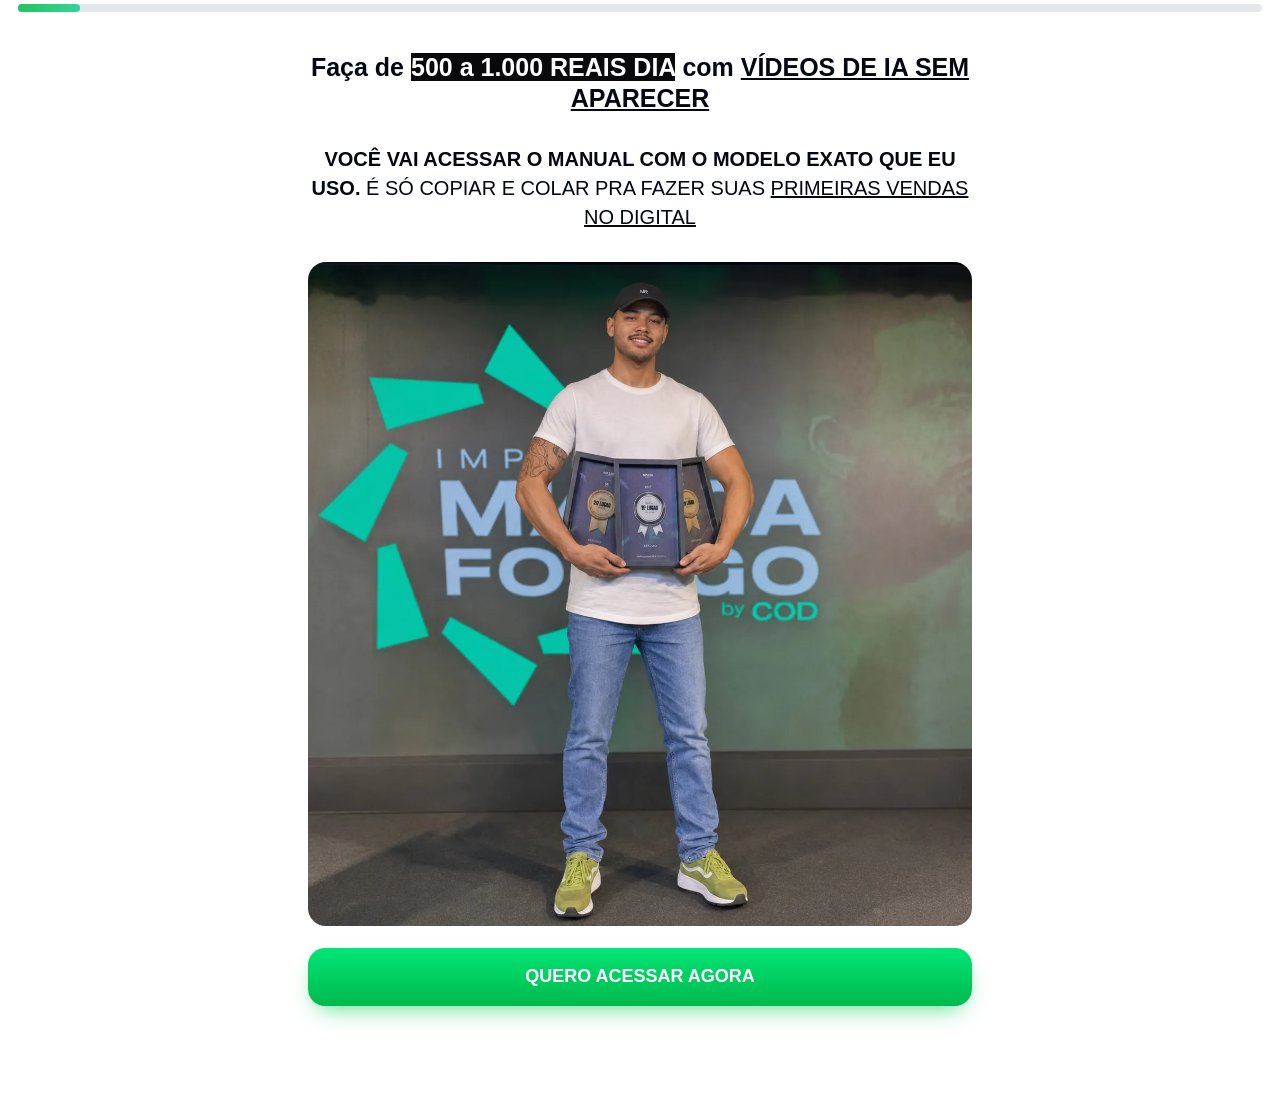
==== commit d5c062c4: "perf: reduzir peso de midia da landing page (WebP + lazy load + poster) O funil de anuncios estava p" ====
--- a/index.html
+++ b/index.html
@@ -88,7 +88,7 @@
 <body>
   <div class="progress-shell" aria-hidden="true"><div id="progress" class="progress"></div></div>
   <main id="app" class="app" aria-live="polite"></main>
-  <script>window.QUIZ_DATA={"slug":"quiz-eduardo-rodrigues","steps":[{"id":"capa","name":"CAPA","layers":[{"kind":"text","html":"<h3 class=\"ql-align-center\"><strong>Faça de </strong><strong style=\"background-color:#09090b;color:#ffffff\">500 a 1.000 REAIS DIA</strong><strong> com <u>VÍDEOS DE IA SEM APARECER</u></strong></h3><p class=\"ql-align-center\"><strong>VOCÊ VAI ACESSAR O MANUAL COM O MODELO EXATO QUE EU USO.</strong> É SÓ COPIAR E COLAR PRA FAZER SUAS <u>PRIMEIRAS VENDAS NO DIGITAL</u></p>"},{"kind":"image","src":"assets/capa-eduardo-premio.png","widthPct":100,"align":"center","alt":"Eduardo Rodrigues"},{"kind":"button","label":"QUERO ACESSAR AGORA","style":"success","pulse":true,"destination":"next"}]},{"id":"captacao","name":"CAPTACAO","layers":[{"kind":"text","html":"<h3 class=\"ql-align-center\"><strong style=\"background-color:#facc15;color:#09090b\">MAS ANTES QUERO TE DAR UM PRESENTE! </strong>🎁</h3>"},{"kind":"text","html":"<p class=\"ql-align-center\"><strong>Se você quer receber o </strong><strong style=\"background-color:#facc15;color:#09090b\">PRESENTE SECRETO</strong><strong> no seu whatsapp, preencha os dados abaixo.</strong></p>"},{"kind":"text","html":"<p class=\"ql-align-center\"><strong style=\"color:#16a34a\">Preencha seu nome e um WhatsApp válido para resgatar o presente e continuar</strong></p>"},{"kind":"field","fieldKey":"name","fieldType":"name","title":"Seu nome","placeholder":"Digite seu nome","required":true},{"kind":"field","fieldKey":"whatsapp","fieldType":"phone","title":"Seu Whatsapp : (Exemplo : (DDD)99999-9999)","placeholder":"Seu número do WhatsApp","required":true},{"kind":"button","label":"RESGATAR PRESENTE","style":"success","pulse":true,"destination":"next"},{"kind":"image","src":"assets/presente-original.gif","widthPct":60,"align":"center","alt":"Presente","ratio":1}]},{"id":"p1","name":"PERGUNTA 1","layers":[{"kind":"text","html":"<h3 class=\"ql-align-center\"><strong>Você já ganhou dinheiro no digital?</strong></h3>"},{"kind":"options","columns":1,"stackText":true,"options":[{"id":"a","emoji":"💰","label":"Sim, já tive alguns resultados"},{"id":"b","emoji":"😓","label":"Já tentei, mas nunca consegui vender"},{"id":"c","emoji":"🆕","label":"Nunca tentei"},{"id":"d","emoji":"📚","label":"Já comprei cursos, mas nunca coloquei em prática"}]}]},{"id":"prova-natacha","name":"PROVA SOCIAL","layers":[{"kind":"text","html":"<p>💬 O modelo de vídeo com IA que você vai <strong>COPIAR E COLAR</strong> é o mesmo que eu uso todos os dias para <strong>FATURAR NO DIGITAL</strong>.</p><p>Ele já ajudou pessoas comuns a buscar a primeira venda sem precisar aparecer.</p><p>📲 Veja abaixo vendas reais acontecendo com uma estrutura simples e replicável.</p>"},{"kind":"image","src":"assets/prova-natacha.jpg","widthPct":95,"align":"center","alt":"Depoimento de Natacha sobre sua primeira venda","ratio":0.4609375},{"kind":"button","label":"Continuar","style":"theme","pulse":true,"destination":"next"}]},{"id":"p2","name":"PERGUNTA 2","layers":[{"kind":"text","html":"<h3 class=\"ql-align-center\"><strong>Quanto tempo por dia você teria para aplicar um modelo simples com vídeos de IA?</strong></h3><p class=\"ql-align-center\">Não existe resposta certa ou errada. Essa pergunta é só pra personalizar sua experiência.</p>"},{"kind":"options","columns":1,"stackText":true,"options":[{"id":"a","emoji":"⏱️","label":"Menos de 30 minutos"},{"id":"b","emoji":"🕒","label":"De 30 a 60 minutos"},{"id":"c","emoji":"📅","label":"Tenho tempo, só preciso de algo que funcione"},{"id":"d","emoji":"🤔","label":"Depende, mas se for simples eu dou um jeito"}]}]},{"id":"pon","name":"PON","layers":[{"kind":"text","html":"<h2 class=\"ql-align-center\">Você não precisa de horas livres nem de experiência.</h2><p class=\"ql-align-center\">O modelo foi pensado para caber na sua rotina, usando vídeos simples de IA, fáceis de replicar.</p><p class=\"ql-align-center\"><strong>Abaixo estão alguns exemplos reais de vídeos criados com esse método, sem aparecer.</strong></p>"},{"kind":"video","embed":"<video controls playsinline preload=\"metadata\" aria-label=\"Exemplo de vídeo com IA 1\" style=\"display:block;width:100%;height:auto;aspect-ratio:9/16;object-fit:cover;border-radius:16px;background:#09090b\"><source src=\"https://6a7ebb2d83eeeec977fc3d18--brontes.netlify.app/videos/vsl-01.mp4\" type=\"video/mp4\">Seu navegador não consegue reproduzir este vídeo.</video>","ratio":0.5625},{"kind":"video","embed":"<video controls playsinline preload=\"metadata\" aria-label=\"Exemplo de vídeo com IA 2\" style=\"display:block;width:100%;height:auto;aspect-ratio:9/16;object-fit:cover;border-radius:16px;background:#09090b\"><source src=\"assets/vsl-run.mp4\" type=\"video/mp4\">Seu navegador não consegue reproduzir este vídeo.</video>","ratio":0.5625},{"kind":"video","embed":"<video controls playsinline preload=\"metadata\" aria-label=\"Exemplo de vídeo com IA 3\" style=\"display:block;width:100%;height:auto;aspect-ratio:9/16;object-fit:cover;border-radius:16px;background:#09090b\"><source src=\"https://6a7ebb2d83eeeec977fc3d18--brontes.netlify.app/videos/vsl-03.mp4\" type=\"video/mp4\">Seu navegador não consegue reproduzir este vídeo.</video>","ratio":0.5625},{"kind":"button","label":"QUERO APRENDER ISSO","style":"theme","pulse":true,"destination":"next"}]},{"id":"p3","name":"PERGUNTA 3","layers":[{"kind":"text","html":"<h3 class=\"ql-align-center\"><strong>Você sabe usar IA pra ganhar dinheiro?</strong></h3>"},{"kind":"options","columns":1,"stackText":true,"options":[{"id":"a","emoji":"🆕","label":"Não sei nada, mas quero aprender o que funciona"},{"id":"b","emoji":"🛠️","label":"Já usei algumas ferramentas, mas nunca ganhei dinheiro com isso"},{"id":"c","emoji":"🤷","label":"Tenho alguma noção, mas não sei aplicar de verdade"},{"id":"d","emoji":"💰","label":"Sim, já uso IA pra gerar renda"}]}]},{"id":"expert","name":"EXPERT","layers":[{"kind":"image","src":"assets/eduardo-expert.jpg","widthPct":95,"align":"center","alt":"Eduardo Rodrigues, dono do Brontes Studio","ratio":0.5716145833},{"kind":"text","html":"<h3 class=\"ql-align-center\"><strong>Quem vai te guiar</strong></h3><p>Eduardo Rodrigues começou como ajudante de pedreiro, vivendo uma rotina pesada e com poucas perspectivas de mudança.</p><p>Em vez de aceitar que aquele seria o limite da sua história, decidiu aprender vendas, marketing e Inteligência Artificial e aplicou cada etapa no próprio negócio.</p><p>Em apenas nove meses, saiu do canteiro de obras para construir uma operação com mais de <strong>7 dígitos em vendas mensais</strong>.</p><p>Hoje, Eduardo é dono do <strong>Brontes Studio</strong> e transforma o que aprendeu em métodos simples para quem quer vender no digital sem depender de exposição ou de estruturas complicadas.</p><p>Se você sente que está começando de baixo, essa trajetória prova que o ponto de partida não define onde você pode chegar.</p><h3 class=\"ql-align-center\"><strong>Eduardo Rodrigues,</strong></h3><h3 class=\"ql-align-center\"><strong>Dono do Brontes Studio e criador do Manual da I.A. Influencer</strong></h3>"},{"kind":"button","label":"Continuar","style":"theme","pulse":true,"destination":"next"}]},{"id":"p4","name":"PERGUNTA 4","layers":[{"kind":"text","html":"<h3 class=\"ql-align-center\"><strong>Você se sente pronto(a) pra aplicar um modelo simples de vídeo com inteligência artificial e começar a ganhar com isso ainda essa semana?</strong></h3><p class=\"ql-align-center\">(é só copiar e colar o que eu já uso)</p>"},{"kind":"options","columns":1,"stackText":true,"options":[{"id":"a","emoji":"🚀","label":"Sim! Tô pronto(a) pra aplicar e ganhar com isso"},{"id":"b","emoji":"🧠","label":"Ainda tô entendendo… mas tô gostando da ideia"}]}]},{"id":"explicacao","name":"EXPLICACAO","layers":[{"kind":"text","html":"<h3 class=\"ql-align-center\"><strong>Como você vai ganhar dinheiro com vídeos de Inteligência Artificial</strong></h3><p>📹 Você vai aprender a aplicar o mesmo modelo de vídeo com inteligência artificial que eu uso todos os dias pra gerar vendas no automático, sem precisar aparecer.</p><p>💡 É simples: você copia o que já está funcionando, cria vídeos realistas com IA (mesmo sem experiência ou edição) e publica em canais que já geram vendas todos os dias.</p><p>🛍️ E não precisa se preocupar com o que vender. Eu vou te mostrar como encontrar os produtos certos, já testados e validados, mesmo que você esteja começando do zero.</p><p>🚀 Esse modelo serve pra vender qualquer tipo de produto. Pode ser físico, digital, como afiliado, produtor ou outras estratégias. O importante é que os vídeos com inteligência artificial fazem o trabalho por você, chamam atenção, geram desejo e vendem.</p><p class=\"ql-align-center\"><strong>✅ Tudo é feito pra ser simples, direto e prático. Você só precisa seguir o passo a passo, copiar e colar.</strong></p>"},{"kind":"button","label":"Continuar","style":"theme","pulse":true,"destination":"next"}]},{"id":"p5","name":"PERGUNTA 5","layers":[{"kind":"text","html":"<h3 class=\"ql-align-center\"><strong>O que você achou da ideia de usar vídeos com inteligência artificial pra vender no automático, sem aparecer?</strong></h3>"},{"kind":"options","columns":1,"stackText":true,"options":[{"id":"a","emoji":"💡","label":"Nunca tinha pensado nisso, mas achei incrível"},{"id":"b","emoji":"👀","label":"Já vi algo parecido, mas nunca testei"},{"id":"c","emoji":"👍","label":"Curti a ideia, parece simples de aplicar"},{"id":"d","emoji":"🤔","label":"Ainda tenho dúvidas, mas tô achando interessante"}]}]},{"id":"explicacao-detalhada","name":"EXPLICACAO DETALHADA","layers":[{"kind":"text","html":"<h3 class=\"ql-align-center\">Por que vídeos com Inteligência Artificial funcionam melhor?</h3><p class=\"ql-align-center\">Você pode até tentar outros caminhos no digital…</p><p class=\"ql-align-center\">mas se busca um método simples, prático e que funcione de verdade, vídeos com Inteligência Artificial resolvem problemas que travam a maioria das pessoas.</p><p>Veja os principais:</p><p><strong style=\"color:#dc2626\"><s>🎭 Ter que aparecer o tempo todo</s></strong></p><p>Muita gente trava só de pensar em gravar vídeo, mostrar o rosto ou manter constância no Instagram.</p><p>Com vídeos de IA, você elimina essa pressão. A presença acontece sem exposição, sem câmera e sem depender da sua disposição diária.</p><p><strong style=\"color:#dc2626\"><s>🎨 Falta de criatividade para criar anúncios</s></strong></p><p>Um dos maiores bloqueios é não saber o que postar ou como montar um criativo que venda.</p><p>Aqui você usa modelos prontos de vídeos com IA, já pensados para chamar atenção e converter, sem precisar \"ter ideias\".</p><p><strong style=\"color:#dc2626\"><s>⏱️ Perder tempo criando conteúdo que não vende</s></strong></p><p>A maioria passa horas criando conteúdo genérico e não vê resultado.</p><p>O método foca em vídeos rápidos, objetivos e visuais, feitos para vender e não para encher o feed.</p><p><strong style=\"color:#dc2626\"><s>📉 Gastar dinheiro em tráfego sem retorno</s></strong></p><p>Rodar anúncios sem um criativo forte é queimar orçamento.</p><p>Com vídeos de IA estruturados para conversão, você consegue validar campanhas mesmo com pouco investimento.</p>"},{"kind":"button","label":"Continuar","style":"success","pulse":true,"destination":"next"}]},{"id":"validacao","name":"VALIDACAO DO METODO","layers":[{"kind":"text","html":"<h3 class=\"ql-align-center\">🎯 Pra começar a faturar com vídeos de Inteligência Artificial, você só precisa de 3 coisas:</h3><p><strong>1 – Vídeo com Inteligência Artificial que chama atenção</strong></p><p>Você aprende a criar vídeos realistas e profissionais sem aparecer, em poucos minutos, mesmo sem experiência. O vídeo faz o trabalho por você.</p><p><strong>2 – Algo pra vender (e eu te ajudo nisso)</strong></p><p>Você pode vender qualquer coisa: produto físico, digital, como afiliado, produtor ou até serviço. O que importa é que o vídeo com IA vai atrair e convencer as pessoas a comprar.</p><p><strong>3 – Roteiro prático com copy que vende</strong></p><p>Você só copia e cola o modelo que já uso nos meus próprios vídeos. A IA transforma esse texto em um criativo vendedor. Simples e direto.</p><p>📌 É exatamente com isso que pessoas comuns estão fazendo suas primeiras vendas em menos de 7 dias, sem aparecer, sem gravar e sem complicação.</p>"},{"kind":"button","label":"É ISSO QUE EU QUERO 🚀","style":"success","pulse":true,"destination":"next"},{"kind":"image","src":"assets/resultado-marcos.jpg","widthPct":95,"align":"center","alt":"Resultado de Marcos com apoio de Eduardo e Ana","ratio":0.5605}]},{"id":"prova-img","name":"PROVA SOCIAL IMG","layers":[{"kind":"text","html":"<h3 class=\"ql-align-center\">🧠 Você pode estar pensando...</h3><p><strong>\"Será que isso funciona mesmo ou é só mais uma promessa da internet?\"</strong></p><p>E eu entendo essa dúvida. O que você precisa saber é:</p><p><strong>Eu vivo do que ensino e é exatamente com esse modelo de vídeos com inteligência artificial que faço de R$500 a R$1.000 por dia.</strong></p><p>Dá só uma olhada no resultado de apenas <strong>1 dia</strong>, usando o mesmo modelo que você está prestes a copiar:</p>"},{"kind":"image","src":"assets/prova-vendas-eduardo.jpg","widthPct":95,"align":"center","alt":"Resultado real de vendas de Eduardo","ratio":0.5996},{"kind":"image","src":"assets/resultado-utmify.jpg","widthPct":95,"align":"center","alt":"Painel UTMify com faturamento","ratio":0.5709},{"kind":"alert","style":"light","html":"<p class=\"ql-align-center\">💡 E o melhor: <strong>sem gravar, sem editar, sem aparecer.</strong></p><p class=\"ql-align-center\">Só criando vídeos com inteligência artificial e usando a estrutura certa.</p>"},{"kind":"button","label":"Continuar","style":"success","pulse":true,"destination":"next"}]},{"id":"prova-videos","name":"PROVA SOCIAL VIDEOS","layers":[{"kind":"text","html":"<p class=\"ql-align-center\"><strong>Se liga nesses depoimentos…</strong></p><p class=\"ql-align-center\">Com o manual pronto e o modelo de vídeo com inteligência artificial na sua mão, vai ser quase impossível você não me mandar um print de venda <strong>ainda essa semana</strong>.</p>"},{"kind":"text","html":"<h3 class=\"ql-align-center\"><span style=\"color:#16a34a\">R$1.291,45 em 24h, </span><strong style=\"color:#16a34a\">sem aparecer e sem inventar moda</strong><span style=\"color:#16a34a\">.</span></h3>"},{"kind":"video","embed":"<video controls playsinline preload=\"metadata\" aria-label=\"Depoimento de aluno 1\" style=\"display:block;width:100%;height:auto;aspect-ratio:9/16;object-fit:cover;border-radius:16px;background:#09090b\"><source src=\"https://6a7ebb2d83eeeec977fc3d18--brontes.netlify.app/videos/depoimento-01.mp4\" type=\"video/mp4\">Seu navegador não consegue reproduzir este vídeo.</video>","ratio":0.5625},{"kind":"text","html":"<h3 class=\"ql-align-center\"><strong style=\"color:#16a34a\">Em 1 dia: 7 vendas. +R$500.</strong></h3>"},{"kind":"video","embed":"<video controls playsinline preload=\"metadata\" aria-label=\"Depoimento de aluno 2\" style=\"display:block;width:100%;height:auto;aspect-ratio:9/16;object-fit:cover;border-radius:16px;background:#09090b\"><source src=\"https://6a7ebb2d83eeeec977fc3d18--brontes.netlify.app/videos/depoimento-02.mp4\" type=\"video/mp4\">Seu navegador não consegue reproduzir este vídeo.</video>","ratio":0.5625},{"kind":"text","html":"<h3 class=\"ql-align-center\"><span style=\"color:#16a34a\">Depois que entendeu como o jogo funciona, um aluno meu bateu </span><strong style=\"color:#16a34a\">R$10.000 em um MÊS</strong><span style=\"color:#16a34a\">.</span></h3>"},{"kind":"video","embed":"<video controls playsinline preload=\"metadata\" aria-label=\"Depoimento de aluno 3\" style=\"display:block;width:100%;height:auto;aspect-ratio:9/16;object-fit:cover;border-radius:16px;background:#09090b\"><source src=\"https://6a7ebb2d83eeeec977fc3d18--brontes.netlify.app/videos/depoimento-03.mp4\" type=\"video/mp4\">Seu navegador não consegue reproduzir este vídeo.</video>","ratio":0.5625},{"kind":"text","html":"<p class=\"ql-align-center\"><strong>Clique no botão abaixo, seu acesso será liberado 👇</strong></p>"},{"kind":"button","label":"Continuar","style":"success","pulse":true,"destination":"next"}]},{"id":"acordo","name":"ACORDO EMOCIONAL","layers":[{"kind":"text","html":"<h2>Ninguém nunca te deu isso de mão beijada…</h2><p>Mas eu vou te entregar <strong>pronto pra copiar, colar e vender com IA.</strong></p><p>Você vai receber:</p><p>✅ Manual com o exato modelo de vídeo com inteligência artificial que uso todos os dias pra faturar no digital</p><p>✅ Estrutura validada pra transformar vídeo em venda sem aparecer</p><p>✅ Ferramentas gratuitas e ilimitadas pra criar vídeos ultra realistas</p><p>✅ Seu próprio clone digital, pronto pra gravar pra você</p><p>✅ Estratégia pronta pra você fazer sua primeira venda em até 7 dias</p><p>E o melhor: <strong>sem precisar ter produto, aparecer ou saber vender.</strong></p><p class=\"ql-align-center\">É só seguir o passo a passo, apertar play e deixar a IA trabalhar pra você.</p>"},{"kind":"alert","style":"warning","html":"<p class=\"ql-align-center\"><strong><u>Mas aqui vai uma condição...</u></strong></p><p class=\"ql-align-center\">Se eu estou me comprometendo a te entregar tudo isso de mão beijada...</p><p class=\"ql-align-center\"><strong>Você se compromete a aplicar hoje?</strong></p>"},{"kind":"text","html":"<p class=\"ql-align-center\"><strong>Me responde com sinceridade: você faria esse acordo?</strong></p>"},{"kind":"options","columns":1,"stackText":true,"options":[{"id":"a","emoji":"✅","label":"Sim! Um acordo muito bom!"},{"id":"b","emoji":"🚀","label":"Lógico! Preciso disso agora"}]}]},{"id":"loading","name":"CARREGANDO","layers":[{"kind":"loading","title":"Carregando...","description":"Gerando seu manual com o modelo de vídeo em IA pronto para copiar e começar a vender ainda hoje","durationMs":2500}]},{"id":"diagnostico","name":"DIAGNOSTICO","layers":[{"kind":"alert","style":"success","contrast":true,"html":"<h3 class=\"ql-align-center\">🟢 <strong>Seu Manual da IA Influencer está pronto!</strong></h3>"},{"kind":"text","html":"<p class=\"ql-align-center\"><strong>Veja o caminho que você pode seguir a partir de hoje:</strong></p>"},{"kind":"chart","widthPct":100,"xAxis":["HOJE","7 DIAS","30 DIAS"],"datasets":[{"label":"Você","color":"#22c55e","gradient":true,"points":[{"label":"Hoje","value":5,"tooltip":"Hoje · R$ 0","featured":true},{"label":"7 dias","value":35,"tooltip":"R$ 1.000","featured":true},{"label":"30 dias","value":95,"tooltip":"R$ 5.000","featured":true}]},{"label":"Média","color":"#71717a","points":[{"label":"Hoje","value":5},{"label":"Concorrente","value":50,"tooltip":"Concorrente"},{"label":"—","value":70}]}]},{"kind":"alert","style":"warning","html":"<p class=\"ql-align-center\"><strong>Você só precisa copiar, colar e ativar o mesmo modelo que já me gera de R$500 a R$1000 por dia, sem aparecer, sem criar conteúdo e sem gastar rios com tráfego.</strong></p>"},{"kind":"text","html":"<h3 class=\"ql-align-center\">E por que isso funciona até pra quem nunca vendeu nada:</h3>"},{"kind":"clear"},{"kind":"text","html":"<h3 class=\"ql-align-center\"><strong>✅ Tudo no automático.</strong></h3><p class=\"ql-align-center\">Você segue o passo a passo e deixa a Inteligência Artificial trabalhar por você</p>"},{"kind":"clear"},{"kind":"text","html":"<h3 class=\"ql-align-center\"><strong>🧠 Estratégia validada.</strong></h3><p class=\"ql-align-center\">Já me gera resultados diários e também funciona pra quem aplicou exatamente como ensino</p>"},{"kind":"clear"},{"kind":"text","html":"<h3 class=\"ql-align-center\"><strong>🎯 Resultados reais.</strong></h3><p class=\"ql-align-center\">Mesmo sem experiência, sem aparecer e sem investir pesado</p>"},{"kind":"clear"},{"kind":"alert","style":"warning","html":"<p class=\"ql-align-center\"><strong>🚫 Nada de enrolação, fórmulas mágicas ou truques escondidos</strong></p>"},{"kind":"clear"},{"kind":"text","html":"<h3 class=\"ql-align-center\"><strong>📎 É só copiar, colar e publicar.</strong></h3><p class=\"ql-align-center\">Mesmo que você não entenda nada de IA, copy ou tráfego</p>"},{"kind":"clear"},{"kind":"text","html":"<p class=\"ql-align-center\"><strong>⚡ Feito pra quem quer <u>praticidade</u>, <u>agilidade</u> e <u>resultado</u> </strong><strong style=\"background-color:#facc15\">sem complicação</strong></p>"},{"kind":"text","html":"<p class=\"ql-align-center\"><u>Você está a poucos cliques de colocar sua renda pra trabalhar com vídeos de Inteligência Artificial.</u></p>"},{"kind":"button","label":"QUERO COMEÇAR AGORA","style":"success","pulse":true,"destination":"next"}]},{"id":"garantia","name":"GARANTIA","layers":[{"kind":"metric","icon":"heart","label":"Nível de Comprometimento","percent":100,"color":"theme"},{"kind":"text","html":"<h3 class=\"ql-align-center\"><strong style=\"color:#16a34a\">Faça sua PRIMEIRA VENDA nos próximos <u>7 DIAS</u> ou eu devolvo seu dinheiro.</strong></h3><p>Você só precisa <strong>copiar e colar</strong> exatamente o modelo que eu uso todos os dias.</p><p>Se aplicar tudo certinho e mesmo assim <u>não vender nada,</u> <strong style=\"color:#16a34a\">eu te devolvo cada centavo.</strong></p>"},{"kind":"button","label":"QUERO GARANTIR AGORA","style":"success","pulse":"strong","destination":"next"}]},{"id":"pv","name":"PV","layers":[{"kind":"timer","label":"Oferta Expira nos Próximos:","seconds":600,"style":"danger"},{"kind":"text","html":"<h3 class=\"ql-align-center\"><strong>Copie e Cole o Modelo de Vídeos com IA que Eu Utilizo para Fazer de R$500 a R$1.000 </strong><strong style=\"color:#ffffff;background-color:#09090b\">TODOS OS DIAS</strong></h3>"},{"kind":"text","html":"<p class=\"ql-align-center\">Faça sua primeira <strong style=\"color:#16a34a\">VENDA</strong> nos próximos <strong><u>7 DIAS</u></strong> ou eu devolvo seu dinheiro</p>"},{"kind":"arguments","columns":2,"items":[{"title":"Sem Manual da IA Influencer"},{"title":"Com Manual da IA Influencer"}]},{"kind":"image","src":"assets/antes.jpg","widthPct":100,"align":"center","alt":"Eduardo antes","ratio":1},{"kind":"image","src":"assets/eduardo-expert.jpg","widthPct":100,"align":"center","alt":"Eduardo depois","ratio":1},{"kind":"metric","icon":"money","label":"Antes","percent":10,"color":"red"},{"kind":"metric","icon":"money","label":"Depois","percent":100,"color":"theme"},{"kind":"arguments","columns":2,"items":[{"title":"😩 Antes","text":"<p style=\"color:#dc2626\"><strong>😩 Vida travada</strong></p><p style=\"color:#dc2626\"><strong>⏰ Tempo escasso</strong></p><p style=\"color:#dc2626\"><strong>🧱 Esforço inútil</strong></p><p style=\"color:#dc2626\"><strong>🕹️ Falta de controle</strong></p><p style=\"color:#dc2626\"><strong>🚫 Sem liberdade</strong></p><p style=\"color:#dc2626\"><strong>😴 Cansaço constante</strong></p><p style=\"color:#dc2626\"><strong>😨 Medo diário</strong></p><p style=\"color:#dc2626\"><strong>🛑 Estagnação total</strong></p><p style=\"color:#dc2626\"><strong>👀 Inveja silenciosa</strong></p><p style=\"color:#dc2626\"><strong>🔁 Rotina pesada</strong></p><p style=\"color:#dc2626\"><strong>💸 Falta de dinheiro</strong></p><p style=\"color:#dc2626\"><strong>🙅 Zero autonomia</strong></p><p style=\"color:#dc2626\"><strong>❓ Sem direção</strong></p><p style=\"color:#dc2626\"><strong>🧠 Crença limitante</strong></p>"},{"title":"🚀 Depois","text":"<p style=\"color:#16a34a\"><strong>🚀 Liberdade real</strong></p><p style=\"color:#16a34a\"><strong>🕒 Tempo livre</strong></p><p style=\"color:#16a34a\"><strong>💰 Ganhos diários</strong></p><p style=\"color:#16a34a\"><strong>🗽 Autonomia total</strong></p><p style=\"color:#16a34a\"><strong>🧭 Decisões próprias</strong></p><p style=\"color:#16a34a\"><strong>🤖 Renda automática</strong></p><p style=\"color:#16a34a\"><strong>😌 Tranquilidade financeira</strong></p><p style=\"color:#16a34a\"><strong>📘 Método certo</strong></p><p style=\"color:#16a34a\"><strong>🔥 Orgulho pessoal</strong></p><p style=\"color:#16a34a\"><strong>🌟 Inspiração verdadeira</strong></p><p style=\"color:#16a34a\"><strong>✈️ Viagens possíveis</strong></p><p style=\"color:#16a34a\"><strong>⚖️ Equilíbrio diário</strong></p><p style=\"color:#16a34a\"><strong>📈 Crescimento constante</strong></p><p style=\"color:#16a34a\"><strong>✅ Primeira venda</strong></p><p style=\"color:#16a34a\"><strong>🌅 Vida nova</strong></p>"}]},{"kind":"clear"},{"kind":"text","html":"<h3 class=\"ql-align-center\"><strong>No tempo de um episódio de uma </strong><strong style=\"color:#dc2626\">série</strong><strong>, você pode…</strong></h3>"},{"kind":"alert","style":"success","html":"<p><strong style=\"background-color:#09090b;color:#ffffff\">Copiar e colar o meu modelo</strong> que me faz de <strong style=\"color:#ffffff;background-color:#09090b\">R$500 a R$1000 por dia</strong> com vídeos de IA.</p><p><br></p><p>Começar <strong style=\"color:#ffffff;background-color:#09090b\">sem aparecer</strong>, <strong style=\"color:#ffffff;background-color:#09090b\">sem estoque</strong> e <strong style=\"color:#ffffff;background-color:#09090b\">sem criar conteúdo</strong></p><p><br></p><p>Ter acesso imediato ao <strong style=\"color:#ffffff;background-color:#09090b\">manual completo</strong>, com tudo pronto para aplicar mesmo se você nunca vendeu no digital</p><p><br></p><p>Sentir <strong style=\"color:#ffffff;background-color:#09090b\">o gostinho da sua primeira venda</strong> online — com o celular na mão e sem complicações.</p>"},{"kind":"text","html":"<h3 class=\"ql-align-center\"><strong style=\"color:#16a34a\">Escolha até onde você quer levar sua IA Influencer:</strong></h3>"},{"kind":"alert","style":"warning","contrast":true,"html":"<p><strong>IA INFLUENCER — R$9,90</strong></p><p>Aprenda de verdade a construir uma personagem, definir identidade e produzir os primeiros vídeos com Inteligência Artificial.</p><p><br></p><p><strong>IA INFLUENCER PRO — R$19,90</strong></p><p>Construa a personagem, produza conteúdo e transforme a influencer em um ativo comercial — do zero à monetização.</p>"},{"kind":"alert","style":"light","html":"<h3 class=\"ql-align-center\"><strong>Quer ganhar velocidade depois?</strong></h3><p>Você também poderá adicionar separadamente os materiais que fazem o trabalho repetitivo por você:</p><p>⚡ 120 IAvatares prontos para adaptar</p><p>⚡ Biblioteca de 60 estruturas e criativos</p><p>⚡ Esteira + calendário de conteúdo por 30 dias</p><p><small>Os order bumps são opcionais e não estão incluídos nos planos abaixo.</small></p>"},{"kind":"clear"},{"kind":"text","html":"<p class=\"ql-align-center\"><strong style=\"color:#ffffff;background-color:#09090b\">ESCOLHA SEU PLANO:</strong></p>"},{"kind":"price","style":"success","titleHtml":"<p><strong>IA INFLUENCER </strong><strong style=\"color:#facc15;background-color:#16a34a\">PRO</strong></p><p><strong>⭐ RECOMENDADO</strong></p>","before":"Pagamento único","value":"R$ 19,90","after":"acesso imediato","destinationUrl":"https://pay.hotmart.com/U107180059P?checkoutMode=10","checkoutRole":"pro"},{"kind":"alert","style":"light","html":"<p><strong>✅ Tudo do Manual IA Influencer</strong></p><p><strong>✅ Método Pinterest para criar personagens originais</strong></p><p><strong>✅ Personalidade, voz, estilo e universo completos</strong></p><p><strong>✅ Rotina da personagem para Stories e Reels</strong></p><p><strong>✅ Consistência visual, sonora e continuidade entre takes</strong></p><p><strong>✅ Vídeos virais, copywriting e conteúdo multiplataforma</strong></p><p><strong>✅ Monetização orgânica e com tráfego pago</strong></p><p><strong>✅ Afiliados, infoprodutos, dropshipping e TikTok Shop</strong></p><p><strong>✅ ChatGPT, Flow, Omni Flash e stack de ferramentas</strong></p><p><strong>✅ Sistema completo: personagem → conteúdo → oferta → monetização</strong></p>"},{"kind":"button","label":"QUERO O IA INFLUENCER PRO","style":"theme","pulse":true,"destination":{"url":"https://pay.hotmart.com/U107180059P?checkoutMode=10"},"checkoutRole":"pro"},{"kind":"clear"},{"kind":"price","style":"danger","titleHtml":"<p><strong style=\"color:#dc2626\">IA INFLUENCER — BÁSICO</strong></p>","before":"Pagamento único","value":"R$ 9,90","after":"acesso imediato","destinationUrl":"https://pay.hotmart.com/T107178486A?checkoutMode=10","checkoutRole":"basico"},{"kind":"alert","style":"light","html":"<p><strong>✅ Manual IA Influencer</strong></p><p><strong>✅ Construção visual da personagem</strong></p><p><strong>✅ Identidade, voz e presença</strong></p><p><strong>✅ Prompts e formatos essenciais</strong></p><p><strong>✅ Primeiros vídeos com IA</strong></p><p style=\"color:#6b7280\"><strong><s>❌ Método Pinterest</s></strong></p><p style=\"color:#6b7280\"><strong><s>❌ Universo e rotina da personagem</s></strong></p><p style=\"color:#6b7280\"><strong><s>❌ Sistema de consistência entre vídeos</s></strong></p><p style=\"color:#6b7280\"><strong><s>❌ Engenharia viral e copywriting</s></strong></p><p style=\"color:#6b7280\"><strong><s>❌ Conteúdo para Reels, TikTok e Shorts</s></strong></p><p style=\"color:#6b7280\"><strong><s>❌ Monetização orgânica e paga</s></strong></p><p style=\"color:#6b7280\"><strong><s>❌ Sistema completo de produção e execução</s></strong></p>"},{"kind":"button","label":"QUERO SOMENTE O BÁSICO","style":"danger","destination":{"url":"https://pay.hotmart.com/T107178486A?checkoutMode=10"},"upsell":true,"checkoutRole":"basico"},{"kind":"clear"},{"kind":"carousel","items":[{"src":"assets/reference/depoimento-02.jpg","alt":"Depoimento e resultado real 1"},{"src":"assets/reference/depoimento-03.jpg","alt":"Depoimento e resultado real 2"},{"src":"assets/reference/depoimento-04.jpg","alt":"Depoimento e resultado real 3"},{"src":"assets/reference/depoimento-06.jpg","alt":"Depoimento e resultado real 4"},{"src":"assets/reference/depoimento-09.jpg","alt":"Depoimento e resultado real 5"},{"src":"assets/reference/depoimento-10.jpg","alt":"Depoimento e resultado real 6"},{"src":"assets/reference/depoimento-11.jpg","alt":"Depoimento e resultado real 7"},{"src":"assets/reference/depoimento-12.jpg","alt":"Depoimento e resultado real 8"}]},{"kind":"clear"},{"kind":"text","html":"<h3 class=\"ql-align-center\"><strong>Pra quem é o Manual da I.A. Influencer?</strong></h3>"},{"kind":"alert","style":"dark","contrast":true,"html":"<p>Se você sente que já tentou de tudo e nada deu certo...</p><p>Se está cansado de métodos complicados, lentos ou caros...</p><p>Então, <strong>o Manual da I.A. Influencer foi feito exatamente pra você.</strong></p>"},{"kind":"text","html":"<p class=\"ql-align-center\"><strong>Esse método foi criado pra pessoas que:</strong></p>"},{"kind":"alert","style":"light","html":"<p><strong>✅ Já gastaram com cursos e promessas que não cumpriram</strong></p><p><strong>✅ Estão em busca da primeira venda no digital ainda essa semana</strong></p><p><strong>✅ Querem um atalho simples, rápido e validado pra gerar renda com Inteligência Artificial</strong></p><p><strong>✅ Não têm tempo mas precisam começar a ganhar dinheiro agora</strong></p><p><strong>✅ Sonham em largar o CLT mas não sabem como entrar no digital</strong></p><p><strong>✅ Se sentem inseguros com tecnologia, vídeos ou tráfego pago</strong></p><p><strong>✅ Têm medo de aparecer mas não querem mais ficar invisíveis pro dinheiro</strong></p><p><strong>✅ Já compraram curso mas travaram na hora de aplicar</strong></p><p><strong>✅ Sentem que os mentores sempre escondem o ouro</strong></p><p><strong>✅ Querem só copiar e colar um modelo que já funciona</strong></p><p><strong>✅ Gostam da ideia de ganhar dinheiro dormindo no automático</strong></p><p><strong>✅ Buscam uma nova fonte de renda real sem precisar virar expert</strong></p><p><strong>✅ Sabem que a Inteligência Artificial é o futuro, só faltava um guia simples</strong></p><p><strong>✅ Precisam ver resultado rápido pra não desistir de novo</strong></p><p><strong>✅ Querem construir algo seu sem depender de ninguém</strong></p><p><strong>✅ Têm pouco ou nenhum conhecimento em vendas, copy, criativos</strong></p><p><strong>✅ Estão fartos de trabalhar muito e ver pouco dinheiro no fim do mês</strong></p><p><strong>✅ Desejam liberdade de tempo, dinheiro e lugar</strong></p><p><strong>✅ Estão prontos pra uma virada simples mas poderosa</strong></p><p><strong>✅ Não querem mais viver de tentativa e erro</strong></p>"},{"kind":"text","html":"<h3 class=\"ql-align-center\"><strong style=\"color:#16a34a\">Se você se identificou com 2 ou mais itens dessa lista, você não está sozinho — esse manual é exatamente o que faltava pra destravar sua jornada.</strong></h3>"},{"kind":"clear"},{"kind":"clear"},{"kind":"price","style":"success","titleHtml":"<p><strong>IA INFLUENCER </strong><strong style=\"color:#facc15;background-color:#16a34a\">PRO</strong></p><p><strong>⭐ RECOMENDADO</strong></p>","before":"Pagamento único","value":"R$ 19,90","after":"acesso imediato","destinationUrl":"https://pay.hotmart.com/U107180059P?checkoutMode=10","checkoutRole":"pro"},{"kind":"alert","style":"light","html":"<p><strong>✅ Tudo do Manual IA Influencer</strong></p><p><strong>✅ Método Pinterest para criar personagens originais</strong></p><p><strong>✅ Personalidade, voz, estilo e universo completos</strong></p><p><strong>✅ Rotina da personagem para Stories e Reels</strong></p><p><strong>✅ Consistência visual, sonora e continuidade entre takes</strong></p><p><strong>✅ Vídeos virais, copywriting e conteúdo multiplataforma</strong></p><p><strong>✅ Monetização orgânica e com tráfego pago</strong></p><p><strong>✅ Afiliados, infoprodutos, dropshipping e TikTok Shop</strong></p><p><strong>✅ ChatGPT, Flow, Omni Flash e stack de ferramentas</strong></p><p><strong>✅ Sistema completo: personagem → conteúdo → oferta → monetização</strong></p>"},{"kind":"button","label":"QUERO O IA INFLUENCER PRO","style":"theme","pulse":true,"destination":{"url":"https://pay.hotmart.com/U107180059P?checkoutMode=10"},"checkoutRole":"pro"},{"kind":"clear"},{"kind":"price","style":"danger","titleHtml":"<p><strong style=\"color:#dc2626\">IA INFLUENCER — BÁSICO</strong></p>","before":"Pagamento único","value":"R$ 9,90","after":"acesso imediato","destinationUrl":"https://pay.hotmart.com/T107178486A?checkoutMode=10","checkoutRole":"basico"},{"kind":"alert","style":"light","html":"<p><strong>✅ Manual IA Influencer</strong></p><p><strong>✅ Construção visual da personagem</strong></p><p><strong>✅ Identidade, voz e presença</strong></p><p><strong>✅ Prompts e formatos essenciais</strong></p><p><strong>✅ Primeiros vídeos com IA</strong></p><p style=\"color:#6b7280\"><strong><s>❌ Método Pinterest</s></strong></p><p style=\"color:#6b7280\"><strong><s>❌ Universo e rotina da personagem</s></strong></p><p style=\"color:#6b7280\"><strong><s>❌ Sistema de consistência entre vídeos</s></strong></p><p style=\"color:#6b7280\"><strong><s>❌ Engenharia viral e copywriting</s></strong></p><p style=\"color:#6b7280\"><strong><s>❌ Conteúdo para Reels, TikTok e Shorts</s></strong></p><p style=\"color:#6b7280\"><strong><s>❌ Monetização orgânica e paga</s></strong></p><p style=\"color:#6b7280\"><strong><s>❌ Sistema completo de produção e execução</s></strong></p>"},{"kind":"button","label":"QUERO SOMENTE O BÁSICO","style":"danger","destination":{"url":"https://pay.hotmart.com/T107178486A?checkoutMode=10"},"upsell":true,"checkoutRole":"basico"},{"kind":"clear"},{"kind":"text","html":"<h2 class=\"ql-align-center\"><span style=\"background-color:#09090b;color:#ffffff\">❓ Dúvidas Frequentes</span></h2>"},{"kind":"alert","style":"light","html":"<p><strong>\"Eu não tenho experiência nenhuma com Inteligência Artificial ou vendas. Vou conseguir aplicar?\"</strong></p><p>Sim. O Manual da I.A. Influencer foi feito exatamente pra iniciantes. Você só precisa copiar e colar o que já funciona — e seguir o passo a passo simples. Até quem nunca vendeu nada consegue aplicar.</p>"},{"kind":"alert","style":"light","html":"<p><strong>\"Preciso aparecer nos vídeos?\"</strong></p><p>Não. Essa é justamente uma das maiores vantagens do método. Você cria vídeos profissionais com avatares e clones digitais realistas que vendem por você — sem precisar mostrar o rosto ou gravar nada.</p>"},{"kind":"alert","style":"light","html":"<p><strong>\"E se eu não souber o que vender?\"</strong></p><p>Você vai aprender exatamente como escolher os produtos certos — e inclusive poderá vender produtos que já estão prontos. O método já traz sugestões e estrutura pronta pra você começar de forma simples.</p>"},{"kind":"alert","style":"light","html":"<p><strong>\"Preciso investir em tráfego pago pra ter resultado?\"</strong></p><p>Não precisa. O Manual mostra caminhos orgânicos e acessíveis pra gerar as primeiras vendas, mesmo com zero de investimento inicial. E se quiser escalar, também tem estratégias pagas simples.</p>"},{"kind":"alert","style":"light","html":"<p><strong>\"Já comprei outros cursos e não tive resultado. O que garante que esse é diferente?\"</strong></p><p>Aqui você não vai encontrar promessas mágicas, mas um método validado, com aplicação direta e real. Diferente de outros, você recebe um modelo já pronto, com estrutura, roteiro e ferramentas — não precisa criar do zero nem testar sozinho.</p>"},{"kind":"alert","style":"light","html":"<p><strong>\"E se eu não conseguir aplicar ou tiver dúvidas?\"</strong></p><p>O Manual da IA Influencer foi estruturado para não gerar dúvidas. As aulas são diretas, com exemplos reais, prompts prontos e aplicação passo a passo.</p>"},{"kind":"alert","style":"light","html":"<p><strong>\"Funciona mesmo pra quem tem pouco tempo?\"</strong></p><p>Sim. A estrutura é feita pra aplicar em blocos curtos de tempo, e muitos alunos montam tudo em menos de 1 hora. O foco é agilidade com resultado.</p>"},{"kind":"alert","style":"light","html":"<p><strong>\"Tem garantia?\"</strong></p><p>Sim. Se você aplicar o passo a passo e não fizer sua primeira venda em 7 dias, você pode solicitar seu reembolso. É risco zero pra você.</p>"}]}],"checkouts":{"pro":"https://pay.hotmart.com/U107180059P?checkoutMode=10","basico":"https://pay.hotmart.com/T107178486A?checkoutMode=10","upsell":"https://pay.hotmart.com/U107180059P?checkoutMode=10"},"upsellModal":{"eyebrow":"ANTES DE IR PARA O CHECKOUT","headline":"Leve o sistema completo por só R$10 a mais","description":"O Básico ensina a criar uma IA Influencer. O Pro ensina a construir, produzir conteúdo e transformar a personagem em um ativo comercial.","proLabel":"IA INFLUENCER PRO","basicLabel":"IA INFLUENCER","discountedPrice":"R$ 19,90","basicPrice":"R$ 9,90","difference":"+ R$10","priceCaption":"pagamento único · acesso imediato","basicIncludes":["Manual IA Influencer","Construção visual da personagem","Identidade, voz e presença","Prompts e formatos essenciais","Primeiros vídeos com IA"],"proExtras":["Tudo do IA Influencer","Método Pinterest + universo e rotina","Consistência visual e sonora entre vídeos","Engenharia viral + copywriting","Reels, TikTok e YouTube Shorts","Monetização orgânica e tráfego pago","Modelos de negócio + stack completa de IA","Sistema do zero à monetização"],"acceptLabel":"SIM, QUERO O PRO POR R$19,90","declineLabel":"Não, quero somente o Básico por R$9,90"},"lastResetAt":null};
+  <script>window.QUIZ_DATA={"slug":"quiz-eduardo-rodrigues","steps":[{"id":"capa","name":"CAPA","layers":[{"kind":"text","html":"<h3 class=\"ql-align-center\"><strong>Faça de </strong><strong style=\"background-color:#09090b;color:#ffffff\">500 a 1.000 REAIS DIA</strong><strong> com <u>VÍDEOS DE IA SEM APARECER</u></strong></h3><p class=\"ql-align-center\"><strong>VOCÊ VAI ACESSAR O MANUAL COM O MODELO EXATO QUE EU USO.</strong> É SÓ COPIAR E COLAR PRA FAZER SUAS <u>PRIMEIRAS VENDAS NO DIGITAL</u></p>"},{"kind":"image","src":"assets/capa-eduardo-premio.webp","widthPct":100,"align":"center","alt":"Eduardo Rodrigues","w":1254,"h":1254,"eager":true},{"kind":"button","label":"QUERO ACESSAR AGORA","style":"success","pulse":true,"destination":"next"}]},{"id":"captacao","name":"CAPTACAO","layers":[{"kind":"text","html":"<h3 class=\"ql-align-center\"><strong style=\"background-color:#facc15;color:#09090b\">MAS ANTES QUERO TE DAR UM PRESENTE! </strong>🎁</h3>"},{"kind":"text","html":"<p class=\"ql-align-center\"><strong>Se você quer receber o </strong><strong style=\"background-color:#facc15;color:#09090b\">PRESENTE SECRETO</strong><strong> no seu whatsapp, preencha os dados abaixo.</strong></p>"},{"kind":"text","html":"<p class=\"ql-align-center\"><strong style=\"color:#16a34a\">Preencha seu nome e um WhatsApp válido para resgatar o presente e continuar</strong></p>"},{"kind":"field","fieldKey":"name","fieldType":"name","title":"Seu nome","placeholder":"Digite seu nome","required":true},{"kind":"field","fieldKey":"whatsapp","fieldType":"phone","title":"Seu Whatsapp : (Exemplo : (DDD)99999-9999)","placeholder":"Seu número do WhatsApp","required":true},{"kind":"button","label":"RESGATAR PRESENTE","style":"success","pulse":true,"destination":"next"},{"kind":"image","src":"assets/presente-original.webp","widthPct":60,"align":"center","alt":"Presente","ratio":1,"w":500,"h":500}]},{"id":"p1","name":"PERGUNTA 1","layers":[{"kind":"text","html":"<h3 class=\"ql-align-center\"><strong>Você já ganhou dinheiro no digital?</strong></h3>"},{"kind":"options","columns":1,"stackText":true,"options":[{"id":"a","emoji":"💰","label":"Sim, já tive alguns resultados"},{"id":"b","emoji":"😓","label":"Já tentei, mas nunca consegui vender"},{"id":"c","emoji":"🆕","label":"Nunca tentei"},{"id":"d","emoji":"📚","label":"Já comprei cursos, mas nunca coloquei em prática"}]}]},{"id":"prova-natacha","name":"PROVA SOCIAL","layers":[{"kind":"text","html":"<p>💬 O modelo de vídeo com IA que você vai <strong>COPIAR E COLAR</strong> é o mesmo que eu uso todos os dias para <strong>FATURAR NO DIGITAL</strong>.</p><p>Ele já ajudou pessoas comuns a buscar a primeira venda sem precisar aparecer.</p><p>📲 Veja abaixo vendas reais acontecendo com uma estrutura simples e replicável.</p>"},{"kind":"image","src":"assets/prova-natacha.webp","widthPct":95,"align":"center","alt":"Depoimento de Natacha sobre sua primeira venda","ratio":0.4609375,"w":708,"h":1536},{"kind":"button","label":"Continuar","style":"theme","pulse":true,"destination":"next"}]},{"id":"p2","name":"PERGUNTA 2","layers":[{"kind":"text","html":"<h3 class=\"ql-align-center\"><strong>Quanto tempo por dia você teria para aplicar um modelo simples com vídeos de IA?</strong></h3><p class=\"ql-align-center\">Não existe resposta certa ou errada. Essa pergunta é só pra personalizar sua experiência.</p>"},{"kind":"options","columns":1,"stackText":true,"options":[{"id":"a","emoji":"⏱️","label":"Menos de 30 minutos"},{"id":"b","emoji":"🕒","label":"De 30 a 60 minutos"},{"id":"c","emoji":"📅","label":"Tenho tempo, só preciso de algo que funcione"},{"id":"d","emoji":"🤔","label":"Depende, mas se for simples eu dou um jeito"}]}]},{"id":"pon","name":"PON","layers":[{"kind":"text","html":"<h2 class=\"ql-align-center\">Você não precisa de horas livres nem de experiência.</h2><p class=\"ql-align-center\">O modelo foi pensado para caber na sua rotina, usando vídeos simples de IA, fáceis de replicar.</p><p class=\"ql-align-center\"><strong>Abaixo estão alguns exemplos reais de vídeos criados com esse método, sem aparecer.</strong></p>"},{"kind":"video","embed":"<video controls playsinline preload=\"metadata\" aria-label=\"Exemplo de vídeo com IA 1\" style=\"display:block;width:100%;height:auto;aspect-ratio:9/16;object-fit:cover;border-radius:16px;background:#09090b\"><source src=\"https://6a7ebb2d83eeeec977fc3d18--brontes.netlify.app/videos/vsl-01.mp4\" type=\"video/mp4\">Seu navegador não consegue reproduzir este vídeo.</video>","ratio":0.5625},{"kind":"video","embed":"<video controls playsinline preload=\"none\" poster=\"assets/vsl-run-poster.webp\" aria-label=\"Exemplo de vídeo com IA 2\" style=\"display:block;width:100%;height:auto;aspect-ratio:9/16;object-fit:cover;border-radius:16px;background:#09090b\"><source src=\"assets/vsl-run.mp4\" type=\"video/mp4\">Seu navegador não consegue reproduzir este vídeo.</video>","ratio":0.5625},{"kind":"video","embed":"<video controls playsinline preload=\"metadata\" aria-label=\"Exemplo de vídeo com IA 3\" style=\"display:block;width:100%;height:auto;aspect-ratio:9/16;object-fit:cover;border-radius:16px;background:#09090b\"><source src=\"https://6a7ebb2d83eeeec977fc3d18--brontes.netlify.app/videos/vsl-03.mp4\" type=\"video/mp4\">Seu navegador não consegue reproduzir este vídeo.</video>","ratio":0.5625},{"kind":"button","label":"QUERO APRENDER ISSO","style":"theme","pulse":true,"destination":"next"}]},{"id":"p3","name":"PERGUNTA 3","layers":[{"kind":"text","html":"<h3 class=\"ql-align-center\"><strong>Você sabe usar IA pra ganhar dinheiro?</strong></h3>"},{"kind":"options","columns":1,"stackText":true,"options":[{"id":"a","emoji":"🆕","label":"Não sei nada, mas quero aprender o que funciona"},{"id":"b","emoji":"🛠️","label":"Já usei algumas ferramentas, mas nunca ganhei dinheiro com isso"},{"id":"c","emoji":"🤷","label":"Tenho alguma noção, mas não sei aplicar de verdade"},{"id":"d","emoji":"💰","label":"Sim, já uso IA pra gerar renda"}]}]},{"id":"expert","name":"EXPERT","layers":[{"kind":"image","src":"assets/eduardo-expert.webp","widthPct":95,"align":"center","alt":"Eduardo Rodrigues, dono do Brontes Studio","ratio":0.5716145833,"w":878,"h":1536},{"kind":"text","html":"<h3 class=\"ql-align-center\"><strong>Quem vai te guiar</strong></h3><p>Eduardo Rodrigues começou como ajudante de pedreiro, vivendo uma rotina pesada e com poucas perspectivas de mudança.</p><p>Em vez de aceitar que aquele seria o limite da sua história, decidiu aprender vendas, marketing e Inteligência Artificial e aplicou cada etapa no próprio negócio.</p><p>Em apenas nove meses, saiu do canteiro de obras para construir uma operação com mais de <strong>7 dígitos em vendas mensais</strong>.</p><p>Hoje, Eduardo é dono do <strong>Brontes Studio</strong> e transforma o que aprendeu em métodos simples para quem quer vender no digital sem depender de exposição ou de estruturas complicadas.</p><p>Se você sente que está começando de baixo, essa trajetória prova que o ponto de partida não define onde você pode chegar.</p><h3 class=\"ql-align-center\"><strong>Eduardo Rodrigues,</strong></h3><h3 class=\"ql-align-center\"><strong>Dono do Brontes Studio e criador do Manual da I.A. Influencer</strong></h3>"},{"kind":"button","label":"Continuar","style":"theme","pulse":true,"destination":"next"}]},{"id":"p4","name":"PERGUNTA 4","layers":[{"kind":"text","html":"<h3 class=\"ql-align-center\"><strong>Você se sente pronto(a) pra aplicar um modelo simples de vídeo com inteligência artificial e começar a ganhar com isso ainda essa semana?</strong></h3><p class=\"ql-align-center\">(é só copiar e colar o que eu já uso)</p>"},{"kind":"options","columns":1,"stackText":true,"options":[{"id":"a","emoji":"🚀","label":"Sim! Tô pronto(a) pra aplicar e ganhar com isso"},{"id":"b","emoji":"🧠","label":"Ainda tô entendendo… mas tô gostando da ideia"}]}]},{"id":"explicacao","name":"EXPLICACAO","layers":[{"kind":"text","html":"<h3 class=\"ql-align-center\"><strong>Como você vai ganhar dinheiro com vídeos de Inteligência Artificial</strong></h3><p>📹 Você vai aprender a aplicar o mesmo modelo de vídeo com inteligência artificial que eu uso todos os dias pra gerar vendas no automático, sem precisar aparecer.</p><p>💡 É simples: você copia o que já está funcionando, cria vídeos realistas com IA (mesmo sem experiência ou edição) e publica em canais que já geram vendas todos os dias.</p><p>🛍️ E não precisa se preocupar com o que vender. Eu vou te mostrar como encontrar os produtos certos, já testados e validados, mesmo que você esteja começando do zero.</p><p>🚀 Esse modelo serve pra vender qualquer tipo de produto. Pode ser físico, digital, como afiliado, produtor ou outras estratégias. O importante é que os vídeos com inteligência artificial fazem o trabalho por você, chamam atenção, geram desejo e vendem.</p><p class=\"ql-align-center\"><strong>✅ Tudo é feito pra ser simples, direto e prático. Você só precisa seguir o passo a passo, copiar e colar.</strong></p>"},{"kind":"button","label":"Continuar","style":"theme","pulse":true,"destination":"next"}]},{"id":"p5","name":"PERGUNTA 5","layers":[{"kind":"text","html":"<h3 class=\"ql-align-center\"><strong>O que você achou da ideia de usar vídeos com inteligência artificial pra vender no automático, sem aparecer?</strong></h3>"},{"kind":"options","columns":1,"stackText":true,"options":[{"id":"a","emoji":"💡","label":"Nunca tinha pensado nisso, mas achei incrível"},{"id":"b","emoji":"👀","label":"Já vi algo parecido, mas nunca testei"},{"id":"c","emoji":"👍","label":"Curti a ideia, parece simples de aplicar"},{"id":"d","emoji":"🤔","label":"Ainda tenho dúvidas, mas tô achando interessante"}]}]},{"id":"explicacao-detalhada","name":"EXPLICACAO DETALHADA","layers":[{"kind":"text","html":"<h3 class=\"ql-align-center\">Por que vídeos com Inteligência Artificial funcionam melhor?</h3><p class=\"ql-align-center\">Você pode até tentar outros caminhos no digital…</p><p class=\"ql-align-center\">mas se busca um método simples, prático e que funcione de verdade, vídeos com Inteligência Artificial resolvem problemas que travam a maioria das pessoas.</p><p>Veja os principais:</p><p><strong style=\"color:#dc2626\"><s>🎭 Ter que aparecer o tempo todo</s></strong></p><p>Muita gente trava só de pensar em gravar vídeo, mostrar o rosto ou manter constância no Instagram.</p><p>Com vídeos de IA, você elimina essa pressão. A presença acontece sem exposição, sem câmera e sem depender da sua disposição diária.</p><p><strong style=\"color:#dc2626\"><s>🎨 Falta de criatividade para criar anúncios</s></strong></p><p>Um dos maiores bloqueios é não saber o que postar ou como montar um criativo que venda.</p><p>Aqui você usa modelos prontos de vídeos com IA, já pensados para chamar atenção e converter, sem precisar \"ter ideias\".</p><p><strong style=\"color:#dc2626\"><s>⏱️ Perder tempo criando conteúdo que não vende</s></strong></p><p>A maioria passa horas criando conteúdo genérico e não vê resultado.</p><p>O método foca em vídeos rápidos, objetivos e visuais, feitos para vender e não para encher o feed.</p><p><strong style=\"color:#dc2626\"><s>📉 Gastar dinheiro em tráfego sem retorno</s></strong></p><p>Rodar anúncios sem um criativo forte é queimar orçamento.</p><p>Com vídeos de IA estruturados para conversão, você consegue validar campanhas mesmo com pouco investimento.</p>"},{"kind":"button","label":"Continuar","style":"success","pulse":true,"destination":"next"}]},{"id":"validacao","name":"VALIDACAO DO METODO","layers":[{"kind":"text","html":"<h3 class=\"ql-align-center\">🎯 Pra começar a faturar com vídeos de Inteligência Artificial, você só precisa de 3 coisas:</h3><p><strong>1 – Vídeo com Inteligência Artificial que chama atenção</strong></p><p>Você aprende a criar vídeos realistas e profissionais sem aparecer, em poucos minutos, mesmo sem experiência. O vídeo faz o trabalho por você.</p><p><strong>2 – Algo pra vender (e eu te ajudo nisso)</strong></p><p>Você pode vender qualquer coisa: produto físico, digital, como afiliado, produtor ou até serviço. O que importa é que o vídeo com IA vai atrair e convencer as pessoas a comprar.</p><p><strong>3 – Roteiro prático com copy que vende</strong></p><p>Você só copia e cola o modelo que já uso nos meus próprios vídeos. A IA transforma esse texto em um criativo vendedor. Simples e direto.</p><p>📌 É exatamente com isso que pessoas comuns estão fazendo suas primeiras vendas em menos de 7 dias, sem aparecer, sem gravar e sem complicação.</p>"},{"kind":"button","label":"É ISSO QUE EU QUERO 🚀","style":"success","pulse":true,"destination":"next"},{"kind":"image","src":"assets/resultado-marcos.webp","widthPct":95,"align":"center","alt":"Resultado de Marcos com apoio de Eduardo e Ana","ratio":0.5605,"w":861,"h":1536}]},{"id":"prova-img","name":"PROVA SOCIAL IMG","layers":[{"kind":"text","html":"<h3 class=\"ql-align-center\">🧠 Você pode estar pensando...</h3><p><strong>\"Será que isso funciona mesmo ou é só mais uma promessa da internet?\"</strong></p><p>E eu entendo essa dúvida. O que você precisa saber é:</p><p><strong>Eu vivo do que ensino e é exatamente com esse modelo de vídeos com inteligência artificial que faço de R$500 a R$1.000 por dia.</strong></p><p>Dá só uma olhada no resultado de apenas <strong>1 dia</strong>, usando o mesmo modelo que você está prestes a copiar:</p>"},{"kind":"image","src":"assets/prova-vendas-eduardo.webp","widthPct":95,"align":"center","alt":"Resultado real de vendas de Eduardo","ratio":0.5996,"w":921,"h":1536},{"kind":"image","src":"assets/resultado-utmify.webp","widthPct":95,"align":"center","alt":"Painel UTMify com faturamento","ratio":0.5709,"w":877,"h":1536},{"kind":"alert","style":"light","html":"<p class=\"ql-align-center\">💡 E o melhor: <strong>sem gravar, sem editar, sem aparecer.</strong></p><p class=\"ql-align-center\">Só criando vídeos com inteligência artificial e usando a estrutura certa.</p>"},{"kind":"button","label":"Continuar","style":"success","pulse":true,"destination":"next"}]},{"id":"prova-videos","name":"PROVA SOCIAL VIDEOS","layers":[{"kind":"text","html":"<p class=\"ql-align-center\"><strong>Se liga nesses depoimentos…</strong></p><p class=\"ql-align-center\">Com o manual pronto e o modelo de vídeo com inteligência artificial na sua mão, vai ser quase impossível você não me mandar um print de venda <strong>ainda essa semana</strong>.</p>"},{"kind":"text","html":"<h3 class=\"ql-align-center\"><span style=\"color:#16a34a\">R$1.291,45 em 24h, </span><strong style=\"color:#16a34a\">sem aparecer e sem inventar moda</strong><span style=\"color:#16a34a\">.</span></h3>"},{"kind":"video","embed":"<video controls playsinline preload=\"metadata\" aria-label=\"Depoimento de aluno 1\" style=\"display:block;width:100%;height:auto;aspect-ratio:9/16;object-fit:cover;border-radius:16px;background:#09090b\"><source src=\"https://6a7ebb2d83eeeec977fc3d18--brontes.netlify.app/videos/depoimento-01.mp4\" type=\"video/mp4\">Seu navegador não consegue reproduzir este vídeo.</video>","ratio":0.5625},{"kind":"text","html":"<h3 class=\"ql-align-center\"><strong style=\"color:#16a34a\">Em 1 dia: 7 vendas. +R$500.</strong></h3>"},{"kind":"video","embed":"<video controls playsinline preload=\"metadata\" aria-label=\"Depoimento de aluno 2\" style=\"display:block;width:100%;height:auto;aspect-ratio:9/16;object-fit:cover;border-radius:16px;background:#09090b\"><source src=\"https://6a7ebb2d83eeeec977fc3d18--brontes.netlify.app/videos/depoimento-02.mp4\" type=\"video/mp4\">Seu navegador não consegue reproduzir este vídeo.</video>","ratio":0.5625},{"kind":"text","html":"<h3 class=\"ql-align-center\"><span style=\"color:#16a34a\">Depois que entendeu como o jogo funciona, um aluno meu bateu </span><strong style=\"color:#16a34a\">R$10.000 em um MÊS</strong><span style=\"color:#16a34a\">.</span></h3>"},{"kind":"video","embed":"<video controls playsinline preload=\"metadata\" aria-label=\"Depoimento de aluno 3\" style=\"display:block;width:100%;height:auto;aspect-ratio:9/16;object-fit:cover;border-radius:16px;background:#09090b\"><source src=\"https://6a7ebb2d83eeeec977fc3d18--brontes.netlify.app/videos/depoimento-03.mp4\" type=\"video/mp4\">Seu navegador não consegue reproduzir este vídeo.</video>","ratio":0.5625},{"kind":"text","html":"<p class=\"ql-align-center\"><strong>Clique no botão abaixo, seu acesso será liberado 👇</strong></p>"},{"kind":"button","label":"Continuar","style":"success","pulse":true,"destination":"next"}]},{"id":"acordo","name":"ACORDO EMOCIONAL","layers":[{"kind":"text","html":"<h2>Ninguém nunca te deu isso de mão beijada…</h2><p>Mas eu vou te entregar <strong>pronto pra copiar, colar e vender com IA.</strong></p><p>Você vai receber:</p><p>✅ Manual com o exato modelo de vídeo com inteligência artificial que uso todos os dias pra faturar no digital</p><p>✅ Estrutura validada pra transformar vídeo em venda sem aparecer</p><p>✅ Ferramentas gratuitas e ilimitadas pra criar vídeos ultra realistas</p><p>✅ Seu próprio clone digital, pronto pra gravar pra você</p><p>✅ Estratégia pronta pra você fazer sua primeira venda em até 7 dias</p><p>E o melhor: <strong>sem precisar ter produto, aparecer ou saber vender.</strong></p><p class=\"ql-align-center\">É só seguir o passo a passo, apertar play e deixar a IA trabalhar pra você.</p>"},{"kind":"alert","style":"warning","html":"<p class=\"ql-align-center\"><strong><u>Mas aqui vai uma condição...</u></strong></p><p class=\"ql-align-center\">Se eu estou me comprometendo a te entregar tudo isso de mão beijada...</p><p class=\"ql-align-center\"><strong>Você se compromete a aplicar hoje?</strong></p>"},{"kind":"text","html":"<p class=\"ql-align-center\"><strong>Me responde com sinceridade: você faria esse acordo?</strong></p>"},{"kind":"options","columns":1,"stackText":true,"options":[{"id":"a","emoji":"✅","label":"Sim! Um acordo muito bom!"},{"id":"b","emoji":"🚀","label":"Lógico! Preciso disso agora"}]}]},{"id":"loading","name":"CARREGANDO","layers":[{"kind":"loading","title":"Carregando...","description":"Gerando seu manual com o modelo de vídeo em IA pronto para copiar e começar a vender ainda hoje","durationMs":2500}]},{"id":"diagnostico","name":"DIAGNOSTICO","layers":[{"kind":"alert","style":"success","contrast":true,"html":"<h3 class=\"ql-align-center\">🟢 <strong>Seu Manual da IA Influencer está pronto!</strong></h3>"},{"kind":"text","html":"<p class=\"ql-align-center\"><strong>Veja o caminho que você pode seguir a partir de hoje:</strong></p>"},{"kind":"chart","widthPct":100,"xAxis":["HOJE","7 DIAS","30 DIAS"],"datasets":[{"label":"Você","color":"#22c55e","gradient":true,"points":[{"label":"Hoje","value":5,"tooltip":"Hoje · R$ 0","featured":true},{"label":"7 dias","value":35,"tooltip":"R$ 1.000","featured":true},{"label":"30 dias","value":95,"tooltip":"R$ 5.000","featured":true}]},{"label":"Média","color":"#71717a","points":[{"label":"Hoje","value":5},{"label":"Concorrente","value":50,"tooltip":"Concorrente"},{"label":"—","value":70}]}]},{"kind":"alert","style":"warning","html":"<p class=\"ql-align-center\"><strong>Você só precisa copiar, colar e ativar o mesmo modelo que já me gera de R$500 a R$1000 por dia, sem aparecer, sem criar conteúdo e sem gastar rios com tráfego.</strong></p>"},{"kind":"text","html":"<h3 class=\"ql-align-center\">E por que isso funciona até pra quem nunca vendeu nada:</h3>"},{"kind":"clear"},{"kind":"text","html":"<h3 class=\"ql-align-center\"><strong>✅ Tudo no automático.</strong></h3><p class=\"ql-align-center\">Você segue o passo a passo e deixa a Inteligência Artificial trabalhar por você</p>"},{"kind":"clear"},{"kind":"text","html":"<h3 class=\"ql-align-center\"><strong>🧠 Estratégia validada.</strong></h3><p class=\"ql-align-center\">Já me gera resultados diários e também funciona pra quem aplicou exatamente como ensino</p>"},{"kind":"clear"},{"kind":"text","html":"<h3 class=\"ql-align-center\"><strong>🎯 Resultados reais.</strong></h3><p class=\"ql-align-center\">Mesmo sem experiência, sem aparecer e sem investir pesado</p>"},{"kind":"clear"},{"kind":"alert","style":"warning","html":"<p class=\"ql-align-center\"><strong>🚫 Nada de enrolação, fórmulas mágicas ou truques escondidos</strong></p>"},{"kind":"clear"},{"kind":"text","html":"<h3 class=\"ql-align-center\"><strong>📎 É só copiar, colar e publicar.</strong></h3><p class=\"ql-align-center\">Mesmo que você não entenda nada de IA, copy ou tráfego</p>"},{"kind":"clear"},{"kind":"text","html":"<p class=\"ql-align-center\"><strong>⚡ Feito pra quem quer <u>praticidade</u>, <u>agilidade</u> e <u>resultado</u> </strong><strong style=\"background-color:#facc15\">sem complicação</strong></p>"},{"kind":"text","html":"<p class=\"ql-align-center\"><u>Você está a poucos cliques de colocar sua renda pra trabalhar com vídeos de Inteligência Artificial.</u></p>"},{"kind":"button","label":"QUERO COMEÇAR AGORA","style":"success","pulse":true,"destination":"next"}]},{"id":"garantia","name":"GARANTIA","layers":[{"kind":"metric","icon":"heart","label":"Nível de Comprometimento","percent":100,"color":"theme"},{"kind":"text","html":"<h3 class=\"ql-align-center\"><strong style=\"color:#16a34a\">Faça sua PRIMEIRA VENDA nos próximos <u>7 DIAS</u> ou eu devolvo seu dinheiro.</strong></h3><p>Você só precisa <strong>copiar e colar</strong> exatamente o modelo que eu uso todos os dias.</p><p>Se aplicar tudo certinho e mesmo assim <u>não vender nada,</u> <strong style=\"color:#16a34a\">eu te devolvo cada centavo.</strong></p>"},{"kind":"button","label":"QUERO GARANTIR AGORA","style":"success","pulse":"strong","destination":"next"}]},{"id":"pv","name":"PV","layers":[{"kind":"timer","label":"Oferta Expira nos Próximos:","seconds":600,"style":"danger"},{"kind":"text","html":"<h3 class=\"ql-align-center\"><strong>Copie e Cole o Modelo de Vídeos com IA que Eu Utilizo para Fazer de R$500 a R$1.000 </strong><strong style=\"color:#ffffff;background-color:#09090b\">TODOS OS DIAS</strong></h3>"},{"kind":"text","html":"<p class=\"ql-align-center\">Faça sua primeira <strong style=\"color:#16a34a\">VENDA</strong> nos próximos <strong><u>7 DIAS</u></strong> ou eu devolvo seu dinheiro</p>"},{"kind":"arguments","columns":2,"items":[{"title":"Sem Manual da IA Influencer"},{"title":"Com Manual da IA Influencer"}]},{"kind":"image","src":"assets/antes.webp","widthPct":100,"align":"center","alt":"Eduardo antes","ratio":1,"w":674,"h":1536},{"kind":"image","src":"assets/eduardo-expert.webp","widthPct":100,"align":"center","alt":"Eduardo depois","ratio":1,"w":878,"h":1536},{"kind":"metric","icon":"money","label":"Antes","percent":10,"color":"red"},{"kind":"metric","icon":"money","label":"Depois","percent":100,"color":"theme"},{"kind":"arguments","columns":2,"items":[{"title":"😩 Antes","text":"<p style=\"color:#dc2626\"><strong>😩 Vida travada</strong></p><p style=\"color:#dc2626\"><strong>⏰ Tempo escasso</strong></p><p style=\"color:#dc2626\"><strong>🧱 Esforço inútil</strong></p><p style=\"color:#dc2626\"><strong>🕹️ Falta de controle</strong></p><p style=\"color:#dc2626\"><strong>🚫 Sem liberdade</strong></p><p style=\"color:#dc2626\"><strong>😴 Cansaço constante</strong></p><p style=\"color:#dc2626\"><strong>😨 Medo diário</strong></p><p style=\"color:#dc2626\"><strong>🛑 Estagnação total</strong></p><p style=\"color:#dc2626\"><strong>👀 Inveja silenciosa</strong></p><p style=\"color:#dc2626\"><strong>🔁 Rotina pesada</strong></p><p style=\"color:#dc2626\"><strong>💸 Falta de dinheiro</strong></p><p style=\"color:#dc2626\"><strong>🙅 Zero autonomia</strong></p><p style=\"color:#dc2626\"><strong>❓ Sem direção</strong></p><p style=\"color:#dc2626\"><strong>🧠 Crença limitante</strong></p>"},{"title":"🚀 Depois","text":"<p style=\"color:#16a34a\"><strong>🚀 Liberdade real</strong></p><p style=\"color:#16a34a\"><strong>🕒 Tempo livre</strong></p><p style=\"color:#16a34a\"><strong>💰 Ganhos diários</strong></p><p style=\"color:#16a34a\"><strong>🗽 Autonomia total</strong></p><p style=\"color:#16a34a\"><strong>🧭 Decisões próprias</strong></p><p style=\"color:#16a34a\"><strong>🤖 Renda automática</strong></p><p style=\"color:#16a34a\"><strong>😌 Tranquilidade financeira</strong></p><p style=\"color:#16a34a\"><strong>📘 Método certo</strong></p><p style=\"color:#16a34a\"><strong>🔥 Orgulho pessoal</strong></p><p style=\"color:#16a34a\"><strong>🌟 Inspiração verdadeira</strong></p><p style=\"color:#16a34a\"><strong>✈️ Viagens possíveis</strong></p><p style=\"color:#16a34a\"><strong>⚖️ Equilíbrio diário</strong></p><p style=\"color:#16a34a\"><strong>📈 Crescimento constante</strong></p><p style=\"color:#16a34a\"><strong>✅ Primeira venda</strong></p><p style=\"color:#16a34a\"><strong>🌅 Vida nova</strong></p>"}]},{"kind":"clear"},{"kind":"text","html":"<h3 class=\"ql-align-center\"><strong>No tempo de um episódio de uma </strong><strong style=\"color:#dc2626\">série</strong><strong>, você pode…</strong></h3>"},{"kind":"alert","style":"success","html":"<p><strong style=\"background-color:#09090b;color:#ffffff\">Copiar e colar o meu modelo</strong> que me faz de <strong style=\"color:#ffffff;background-color:#09090b\">R$500 a R$1000 por dia</strong> com vídeos de IA.</p><p><br></p><p>Começar <strong style=\"color:#ffffff;background-color:#09090b\">sem aparecer</strong>, <strong style=\"color:#ffffff;background-color:#09090b\">sem estoque</strong> e <strong style=\"color:#ffffff;background-color:#09090b\">sem criar conteúdo</strong></p><p><br></p><p>Ter acesso imediato ao <strong style=\"color:#ffffff;background-color:#09090b\">manual completo</strong>, com tudo pronto para aplicar mesmo se você nunca vendeu no digital</p><p><br></p><p>Sentir <strong style=\"color:#ffffff;background-color:#09090b\">o gostinho da sua primeira venda</strong> online — com o celular na mão e sem complicações.</p>"},{"kind":"text","html":"<h3 class=\"ql-align-center\"><strong style=\"color:#16a34a\">Escolha até onde você quer levar sua IA Influencer:</strong></h3>"},{"kind":"alert","style":"warning","contrast":true,"html":"<p><strong>IA INFLUENCER — R$9,90</strong></p><p>Aprenda de verdade a construir uma personagem, definir identidade e produzir os primeiros vídeos com Inteligência Artificial.</p><p><br></p><p><strong>IA INFLUENCER PRO — R$19,90</strong></p><p>Construa a personagem, produza conteúdo e transforme a influencer em um ativo comercial — do zero à monetização.</p>"},{"kind":"alert","style":"light","html":"<h3 class=\"ql-align-center\"><strong>Quer ganhar velocidade depois?</strong></h3><p>Você também poderá adicionar separadamente os materiais que fazem o trabalho repetitivo por você:</p><p>⚡ 120 IAvatares prontos para adaptar</p><p>⚡ Biblioteca de 60 estruturas e criativos</p><p>⚡ Esteira + calendário de conteúdo por 30 dias</p><p><small>Os order bumps são opcionais e não estão incluídos nos planos abaixo.</small></p>"},{"kind":"clear"},{"kind":"text","html":"<p class=\"ql-align-center\"><strong style=\"color:#ffffff;background-color:#09090b\">ESCOLHA SEU PLANO:</strong></p>"},{"kind":"price","style":"success","titleHtml":"<p><strong>IA INFLUENCER </strong><strong style=\"color:#facc15;background-color:#16a34a\">PRO</strong></p><p><strong>⭐ RECOMENDADO</strong></p>","before":"Pagamento único","value":"R$ 19,90","after":"acesso imediato","destinationUrl":"https://pay.hotmart.com/U107180059P?checkoutMode=10","checkoutRole":"pro"},{"kind":"alert","style":"light","html":"<p><strong>✅ Tudo do Manual IA Influencer</strong></p><p><strong>✅ Método Pinterest para criar personagens originais</strong></p><p><strong>✅ Personalidade, voz, estilo e universo completos</strong></p><p><strong>✅ Rotina da personagem para Stories e Reels</strong></p><p><strong>✅ Consistência visual, sonora e continuidade entre takes</strong></p><p><strong>✅ Vídeos virais, copywriting e conteúdo multiplataforma</strong></p><p><strong>✅ Monetização orgânica e com tráfego pago</strong></p><p><strong>✅ Afiliados, infoprodutos, dropshipping e TikTok Shop</strong></p><p><strong>✅ ChatGPT, Flow, Omni Flash e stack de ferramentas</strong></p><p><strong>✅ Sistema completo: personagem → conteúdo → oferta → monetização</strong></p>"},{"kind":"button","label":"QUERO O IA INFLUENCER PRO","style":"theme","pulse":true,"destination":{"url":"https://pay.hotmart.com/U107180059P?checkoutMode=10"},"checkoutRole":"pro"},{"kind":"clear"},{"kind":"price","style":"danger","titleHtml":"<p><strong style=\"color:#dc2626\">IA INFLUENCER — BÁSICO</strong></p>","before":"Pagamento único","value":"R$ 9,90","after":"acesso imediato","destinationUrl":"https://pay.hotmart.com/T107178486A?checkoutMode=10","checkoutRole":"basico"},{"kind":"alert","style":"light","html":"<p><strong>✅ Manual IA Influencer</strong></p><p><strong>✅ Construção visual da personagem</strong></p><p><strong>✅ Identidade, voz e presença</strong></p><p><strong>✅ Prompts e formatos essenciais</strong></p><p><strong>✅ Primeiros vídeos com IA</strong></p><p style=\"color:#6b7280\"><strong><s>❌ Método Pinterest</s></strong></p><p style=\"color:#6b7280\"><strong><s>❌ Universo e rotina da personagem</s></strong></p><p style=\"color:#6b7280\"><strong><s>❌ Sistema de consistência entre vídeos</s></strong></p><p style=\"color:#6b7280\"><strong><s>❌ Engenharia viral e copywriting</s></strong></p><p style=\"color:#6b7280\"><strong><s>❌ Conteúdo para Reels, TikTok e Shorts</s></strong></p><p style=\"color:#6b7280\"><strong><s>❌ Monetização orgânica e paga</s></strong></p><p style=\"color:#6b7280\"><strong><s>❌ Sistema completo de produção e execução</s></strong></p>"},{"kind":"button","label":"QUERO SOMENTE O BÁSICO","style":"danger","destination":{"url":"https://pay.hotmart.com/T107178486A?checkoutMode=10"},"upsell":true,"checkoutRole":"basico"},{"kind":"clear"},{"kind":"carousel","items":[{"src":"assets/reference/depoimento-02.webp","alt":"Depoimento e resultado real 1","w":1290,"h":2471},{"src":"assets/reference/depoimento-03.webp","alt":"Depoimento e resultado real 2","w":1290,"h":2272},{"src":"assets/reference/depoimento-04.webp","alt":"Depoimento e resultado real 3","w":1290,"h":2796},{"src":"assets/reference/depoimento-06.webp","alt":"Depoimento e resultado real 4","w":1290,"h":2398},{"src":"assets/reference/depoimento-09.webp","alt":"Depoimento e resultado real 5","w":591,"h":1100},{"src":"assets/reference/depoimento-10.webp","alt":"Depoimento e resultado real 6","w":591,"h":1038},{"src":"assets/reference/depoimento-11.webp","alt":"Depoimento e resultado real 7","w":1200,"h":1600},{"src":"assets/reference/depoimento-12.webp","alt":"Depoimento e resultado real 8","w":591,"h":1103}]},{"kind":"clear"},{"kind":"text","html":"<h3 class=\"ql-align-center\"><strong>Pra quem é o Manual da I.A. Influencer?</strong></h3>"},{"kind":"alert","style":"dark","contrast":true,"html":"<p>Se você sente que já tentou de tudo e nada deu certo...</p><p>Se está cansado de métodos complicados, lentos ou caros...</p><p>Então, <strong>o Manual da I.A. Influencer foi feito exatamente pra você.</strong></p>"},{"kind":"text","html":"<p class=\"ql-align-center\"><strong>Esse método foi criado pra pessoas que:</strong></p>"},{"kind":"alert","style":"light","html":"<p><strong>✅ Já gastaram com cursos e promessas que não cumpriram</strong></p><p><strong>✅ Estão em busca da primeira venda no digital ainda essa semana</strong></p><p><strong>✅ Querem um atalho simples, rápido e validado pra gerar renda com Inteligência Artificial</strong></p><p><strong>✅ Não têm tempo mas precisam começar a ganhar dinheiro agora</strong></p><p><strong>✅ Sonham em largar o CLT mas não sabem como entrar no digital</strong></p><p><strong>✅ Se sentem inseguros com tecnologia, vídeos ou tráfego pago</strong></p><p><strong>✅ Têm medo de aparecer mas não querem mais ficar invisíveis pro dinheiro</strong></p><p><strong>✅ Já compraram curso mas travaram na hora de aplicar</strong></p><p><strong>✅ Sentem que os mentores sempre escondem o ouro</strong></p><p><strong>✅ Querem só copiar e colar um modelo que já funciona</strong></p><p><strong>✅ Gostam da ideia de ganhar dinheiro dormindo no automático</strong></p><p><strong>✅ Buscam uma nova fonte de renda real sem precisar virar expert</strong></p><p><strong>✅ Sabem que a Inteligência Artificial é o futuro, só faltava um guia simples</strong></p><p><strong>✅ Precisam ver resultado rápido pra não desistir de novo</strong></p><p><strong>✅ Querem construir algo seu sem depender de ninguém</strong></p><p><strong>✅ Têm pouco ou nenhum conhecimento em vendas, copy, criativos</strong></p><p><strong>✅ Estão fartos de trabalhar muito e ver pouco dinheiro no fim do mês</strong></p><p><strong>✅ Desejam liberdade de tempo, dinheiro e lugar</strong></p><p><strong>✅ Estão prontos pra uma virada simples mas poderosa</strong></p><p><strong>✅ Não querem mais viver de tentativa e erro</strong></p>"},{"kind":"text","html":"<h3 class=\"ql-align-center\"><strong style=\"color:#16a34a\">Se você se identificou com 2 ou mais itens dessa lista, você não está sozinho — esse manual é exatamente o que faltava pra destravar sua jornada.</strong></h3>"},{"kind":"clear"},{"kind":"clear"},{"kind":"price","style":"success","titleHtml":"<p><strong>IA INFLUENCER </strong><strong style=\"color:#facc15;background-color:#16a34a\">PRO</strong></p><p><strong>⭐ RECOMENDADO</strong></p>","before":"Pagamento único","value":"R$ 19,90","after":"acesso imediato","destinationUrl":"https://pay.hotmart.com/U107180059P?checkoutMode=10","checkoutRole":"pro"},{"kind":"alert","style":"light","html":"<p><strong>✅ Tudo do Manual IA Influencer</strong></p><p><strong>✅ Método Pinterest para criar personagens originais</strong></p><p><strong>✅ Personalidade, voz, estilo e universo completos</strong></p><p><strong>✅ Rotina da personagem para Stories e Reels</strong></p><p><strong>✅ Consistência visual, sonora e continuidade entre takes</strong></p><p><strong>✅ Vídeos virais, copywriting e conteúdo multiplataforma</strong></p><p><strong>✅ Monetização orgânica e com tráfego pago</strong></p><p><strong>✅ Afiliados, infoprodutos, dropshipping e TikTok Shop</strong></p><p><strong>✅ ChatGPT, Flow, Omni Flash e stack de ferramentas</strong></p><p><strong>✅ Sistema completo: personagem → conteúdo → oferta → monetização</strong></p>"},{"kind":"button","label":"QUERO O IA INFLUENCER PRO","style":"theme","pulse":true,"destination":{"url":"https://pay.hotmart.com/U107180059P?checkoutMode=10"},"checkoutRole":"pro"},{"kind":"clear"},{"kind":"price","style":"danger","titleHtml":"<p><strong style=\"color:#dc2626\">IA INFLUENCER — BÁSICO</strong></p>","before":"Pagamento único","value":"R$ 9,90","after":"acesso imediato","destinationUrl":"https://pay.hotmart.com/T107178486A?checkoutMode=10","checkoutRole":"basico"},{"kind":"alert","style":"light","html":"<p><strong>✅ Manual IA Influencer</strong></p><p><strong>✅ Construção visual da personagem</strong></p><p><strong>✅ Identidade, voz e presença</strong></p><p><strong>✅ Prompts e formatos essenciais</strong></p><p><strong>✅ Primeiros vídeos com IA</strong></p><p style=\"color:#6b7280\"><strong><s>❌ Método Pinterest</s></strong></p><p style=\"color:#6b7280\"><strong><s>❌ Universo e rotina da personagem</s></strong></p><p style=\"color:#6b7280\"><strong><s>❌ Sistema de consistência entre vídeos</s></strong></p><p style=\"color:#6b7280\"><strong><s>❌ Engenharia viral e copywriting</s></strong></p><p style=\"color:#6b7280\"><strong><s>❌ Conteúdo para Reels, TikTok e Shorts</s></strong></p><p style=\"color:#6b7280\"><strong><s>❌ Monetização orgânica e paga</s></strong></p><p style=\"color:#6b7280\"><strong><s>❌ Sistema completo de produção e execução</s></strong></p>"},{"kind":"button","label":"QUERO SOMENTE O BÁSICO","style":"danger","destination":{"url":"https://pay.hotmart.com/T107178486A?checkoutMode=10"},"upsell":true,"checkoutRole":"basico"},{"kind":"clear"},{"kind":"text","html":"<h2 class=\"ql-align-center\"><span style=\"background-color:#09090b;color:#ffffff\">❓ Dúvidas Frequentes</span></h2>"},{"kind":"alert","style":"light","html":"<p><strong>\"Eu não tenho experiência nenhuma com Inteligência Artificial ou vendas. Vou conseguir aplicar?\"</strong></p><p>Sim. O Manual da I.A. Influencer foi feito exatamente pra iniciantes. Você só precisa copiar e colar o que já funciona — e seguir o passo a passo simples. Até quem nunca vendeu nada consegue aplicar.</p>"},{"kind":"alert","style":"light","html":"<p><strong>\"Preciso aparecer nos vídeos?\"</strong></p><p>Não. Essa é justamente uma das maiores vantagens do método. Você cria vídeos profissionais com avatares e clones digitais realistas que vendem por você — sem precisar mostrar o rosto ou gravar nada.</p>"},{"kind":"alert","style":"light","html":"<p><strong>\"E se eu não souber o que vender?\"</strong></p><p>Você vai aprender exatamente como escolher os produtos certos — e inclusive poderá vender produtos que já estão prontos. O método já traz sugestões e estrutura pronta pra você começar de forma simples.</p>"},{"kind":"alert","style":"light","html":"<p><strong>\"Preciso investir em tráfego pago pra ter resultado?\"</strong></p><p>Não precisa. O Manual mostra caminhos orgânicos e acessíveis pra gerar as primeiras vendas, mesmo com zero de investimento inicial. E se quiser escalar, também tem estratégias pagas simples.</p>"},{"kind":"alert","style":"light","html":"<p><strong>\"Já comprei outros cursos e não tive resultado. O que garante que esse é diferente?\"</strong></p><p>Aqui você não vai encontrar promessas mágicas, mas um método validado, com aplicação direta e real. Diferente de outros, você recebe um modelo já pronto, com estrutura, roteiro e ferramentas — não precisa criar do zero nem testar sozinho.</p>"},{"kind":"alert","style":"light","html":"<p><strong>\"E se eu não conseguir aplicar ou tiver dúvidas?\"</strong></p><p>O Manual da IA Influencer foi estruturado para não gerar dúvidas. As aulas são diretas, com exemplos reais, prompts prontos e aplicação passo a passo.</p>"},{"kind":"alert","style":"light","html":"<p><strong>\"Funciona mesmo pra quem tem pouco tempo?\"</strong></p><p>Sim. A estrutura é feita pra aplicar em blocos curtos de tempo, e muitos alunos montam tudo em menos de 1 hora. O foco é agilidade com resultado.</p>"},{"kind":"alert","style":"light","html":"<p><strong>\"Tem garantia?\"</strong></p><p>Sim. Se você aplicar o passo a passo e não fizer sua primeira venda em 7 dias, você pode solicitar seu reembolso. É risco zero pra você.</p>"}]}],"checkouts":{"pro":"https://pay.hotmart.com/U107180059P?checkoutMode=10","basico":"https://pay.hotmart.com/T107178486A?checkoutMode=10","upsell":"https://pay.hotmart.com/U107180059P?checkoutMode=10"},"upsellModal":{"eyebrow":"ANTES DE IR PARA O CHECKOUT","headline":"Leve o sistema completo por só R$10 a mais","description":"O Básico ensina a criar uma IA Influencer. O Pro ensina a construir, produzir conteúdo e transformar a personagem em um ativo comercial.","proLabel":"IA INFLUENCER PRO","basicLabel":"IA INFLUENCER","discountedPrice":"R$ 19,90","basicPrice":"R$ 9,90","difference":"+ R$10","priceCaption":"pagamento único · acesso imediato","basicIncludes":["Manual IA Influencer","Construção visual da personagem","Identidade, voz e presença","Prompts e formatos essenciais","Primeiros vídeos com IA"],"proExtras":["Tudo do IA Influencer","Método Pinterest + universo e rotina","Consistência visual e sonora entre vídeos","Engenharia viral + copywriting","Reels, TikTok e YouTube Shorts","Monetização orgânica e tráfego pago","Modelos de negócio + stack completa de IA","Sistema do zero à monetização"],"acceptLabel":"SIM, QUERO O PRO POR R$19,90","declineLabel":"Não, quero somente o Básico por R$9,90"},"lastResetAt":null};
 </script>
   <script>(function(){
   "use strict";
@@ -102,8 +102,8 @@
   function next(){if(quiz.steps[stepIndex].id==="captacao"&&typeof fbq==="function")fbq('track','Lead');if(stepIndex<quiz.steps.length-1){stepIndex++;render()}}
   function navigate(url){if(url){if(typeof fbq==="function")fbq('track','InitiateCheckout');window.location.href=url}}
   function text(l){return el("div","layer-text",l.html||"")}
-  function image(l){var w=el("div","image-wrap"),i=document.createElement("img");i.src=l.src;i.alt=l.alt||"";i.className="media"+(l.src.indexOf("presente")>=0?" gift-transparent":"");i.style.width=Math.min(100,l.widthPct||100)+"%";w.appendChild(i);return w}
-  function carousel(l){var w=el("div","carousel-wrap"),r=el("div","carousel");(l.items||[]).forEach(function(item){var f=el("figure","slide"),i=document.createElement("img");i.src=item.src;i.alt=item.alt||item.caption||"Imagem";f.appendChild(i);if(item.caption)f.appendChild(el("figcaption","",item.caption));r.appendChild(f)});w.appendChild(r);if((l.items||[]).length>1)w.appendChild(el("p","swipe","Deslize para ver mais"));return w}
+  function image(l){var w=el("div","image-wrap"),i=document.createElement("img");i.src=l.src;i.alt=l.alt||"";i.className="media"+(l.src.indexOf("presente")>=0?" gift-transparent":"");i.style.width=Math.min(100,l.widthPct||100)+"%";i.decoding="async";if(l.eager){i.loading="eager";i.setAttribute("fetchpriority","high")}else{i.loading="lazy"}if(l.w&&l.h)i.style.aspectRatio=l.w+"/"+l.h;w.appendChild(i);return w}
+  function carousel(l){var w=el("div","carousel-wrap"),r=el("div","carousel");(l.items||[]).forEach(function(item){var f=el("figure","slide"),i=document.createElement("img");i.src=item.src;i.alt=item.alt||item.caption||"Imagem";i.loading="lazy";i.decoding="async";if(item.w&&item.h)i.style.aspectRatio=item.w+"/"+item.h;f.appendChild(i);if(item.caption)f.appendChild(el("figcaption","",item.caption));r.appendChild(f)});w.appendChild(r);if((l.items||[]).length>1)w.appendChild(el("p","swipe","Deslize para ver mais"));return w}
   function field(l){var w=el("div","field"),label=el("label","",l.title||""),i=document.createElement("input");i.placeholder=l.placeholder||"";i.required=!!l.required;i.autocomplete=l.fieldType==="phone"?"tel":"name";i.inputMode=l.fieldType==="phone"?"tel":"text";i.dataset.key=l.fieldKey||l.fieldType;i.value=answers[i.dataset.key]||"";i.addEventListener("input",function(){if(l.fieldType==="phone")i.value=maskPhone(i.value);answers[i.dataset.key]=i.value;updateCapture()});w.append(label,i);return w}
   function button(l){var b=el("button","btn btn-"+(l.style||"theme")+(l.pulse?" pulse":""),l.label||"Continuar");b.type="button";if(quiz.steps[stepIndex].id==="captacao")b.dataset.capture="1";b.onclick=function(){if(l.checkoutRole==="basico"||l.upsell)return showUpgradeModal();var d=l.destination;if(typeof d==="object"&&d.url)return navigate(d.url);if(typeof d==="string"&&d!=="next")return navigate(d);next()};return b}
   function options(l){var w=el("div","options");(l.options||[]).forEach(function(o){var b=el("button","option",(o.emoji?'<span class="emoji">'+o.emoji+'</span>':"")+o.label);b.type="button";b.onclick=function(){answers[quiz.steps[stepIndex].id]=o.id;b.style.borderColor="#22c55e";b.style.background="#f0fdf4";timers.push(setTimeout(next,180))};w.appendChild(b)});return w}
